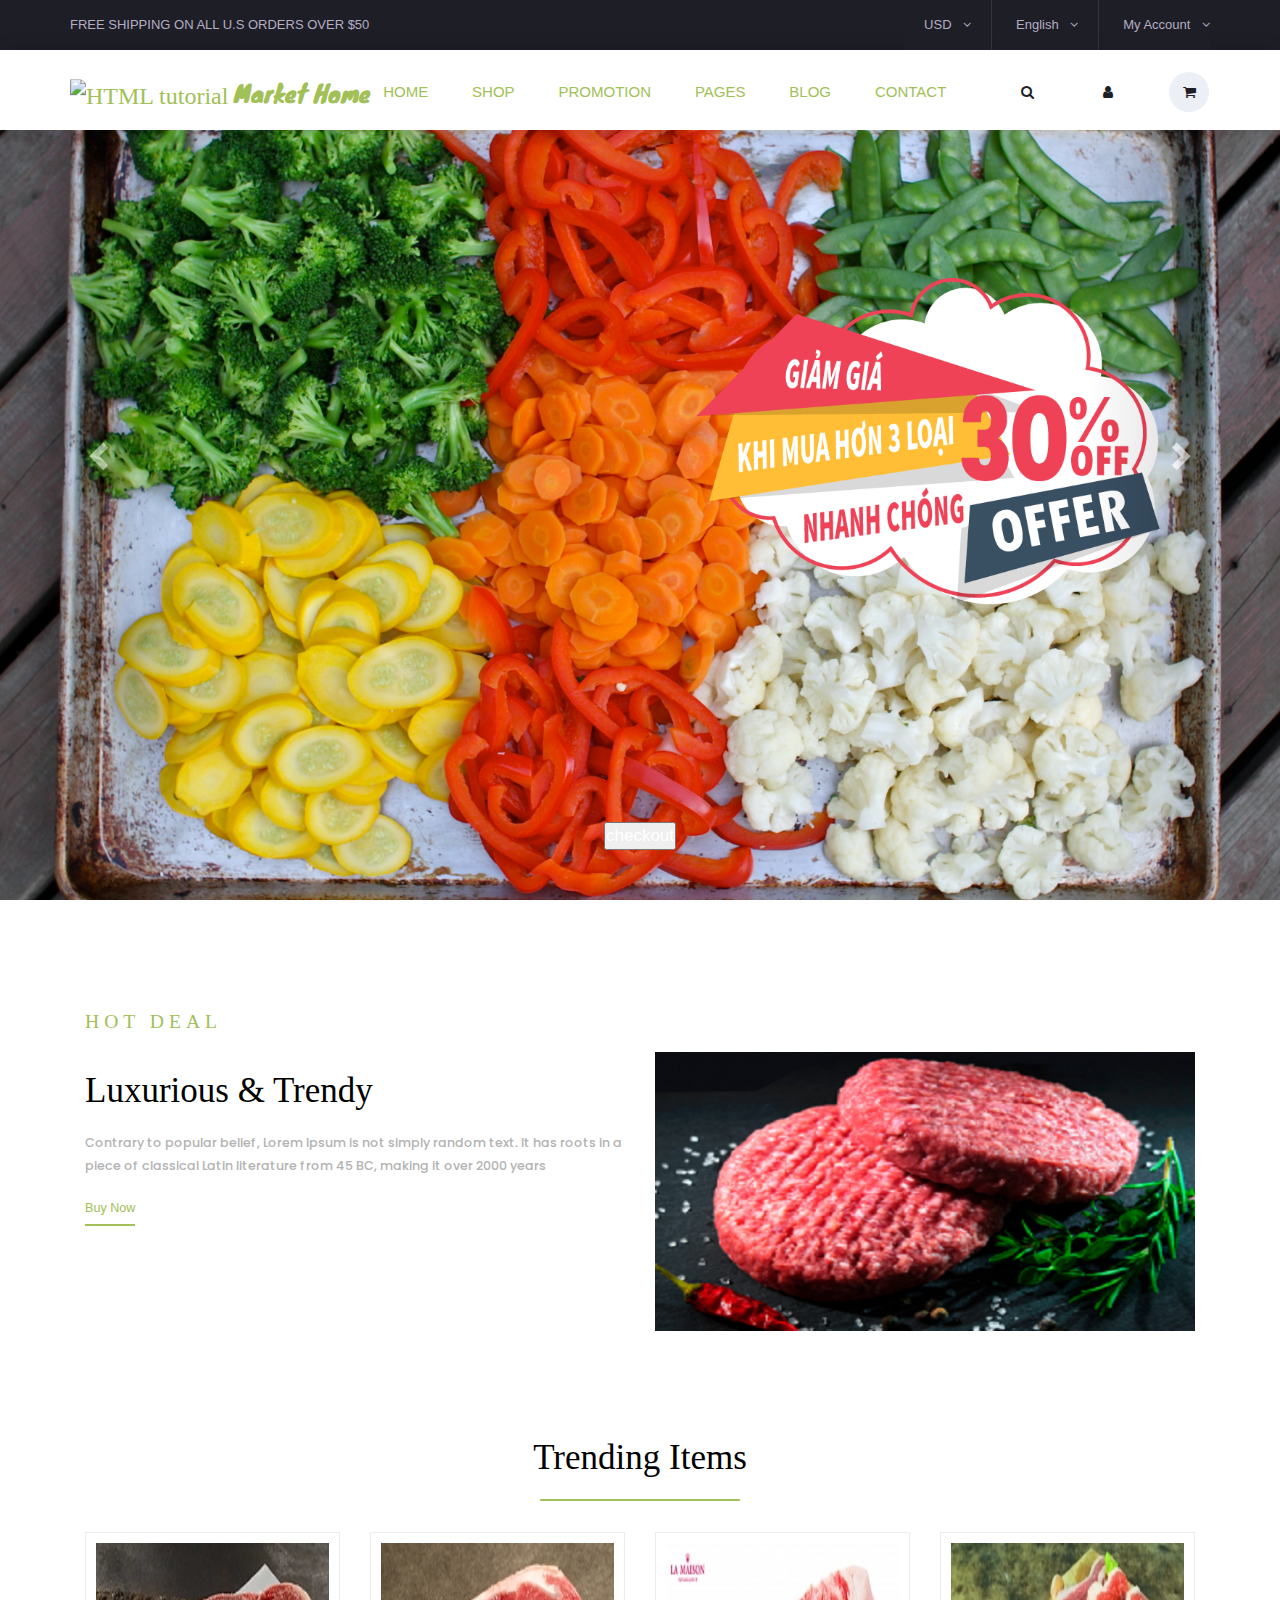
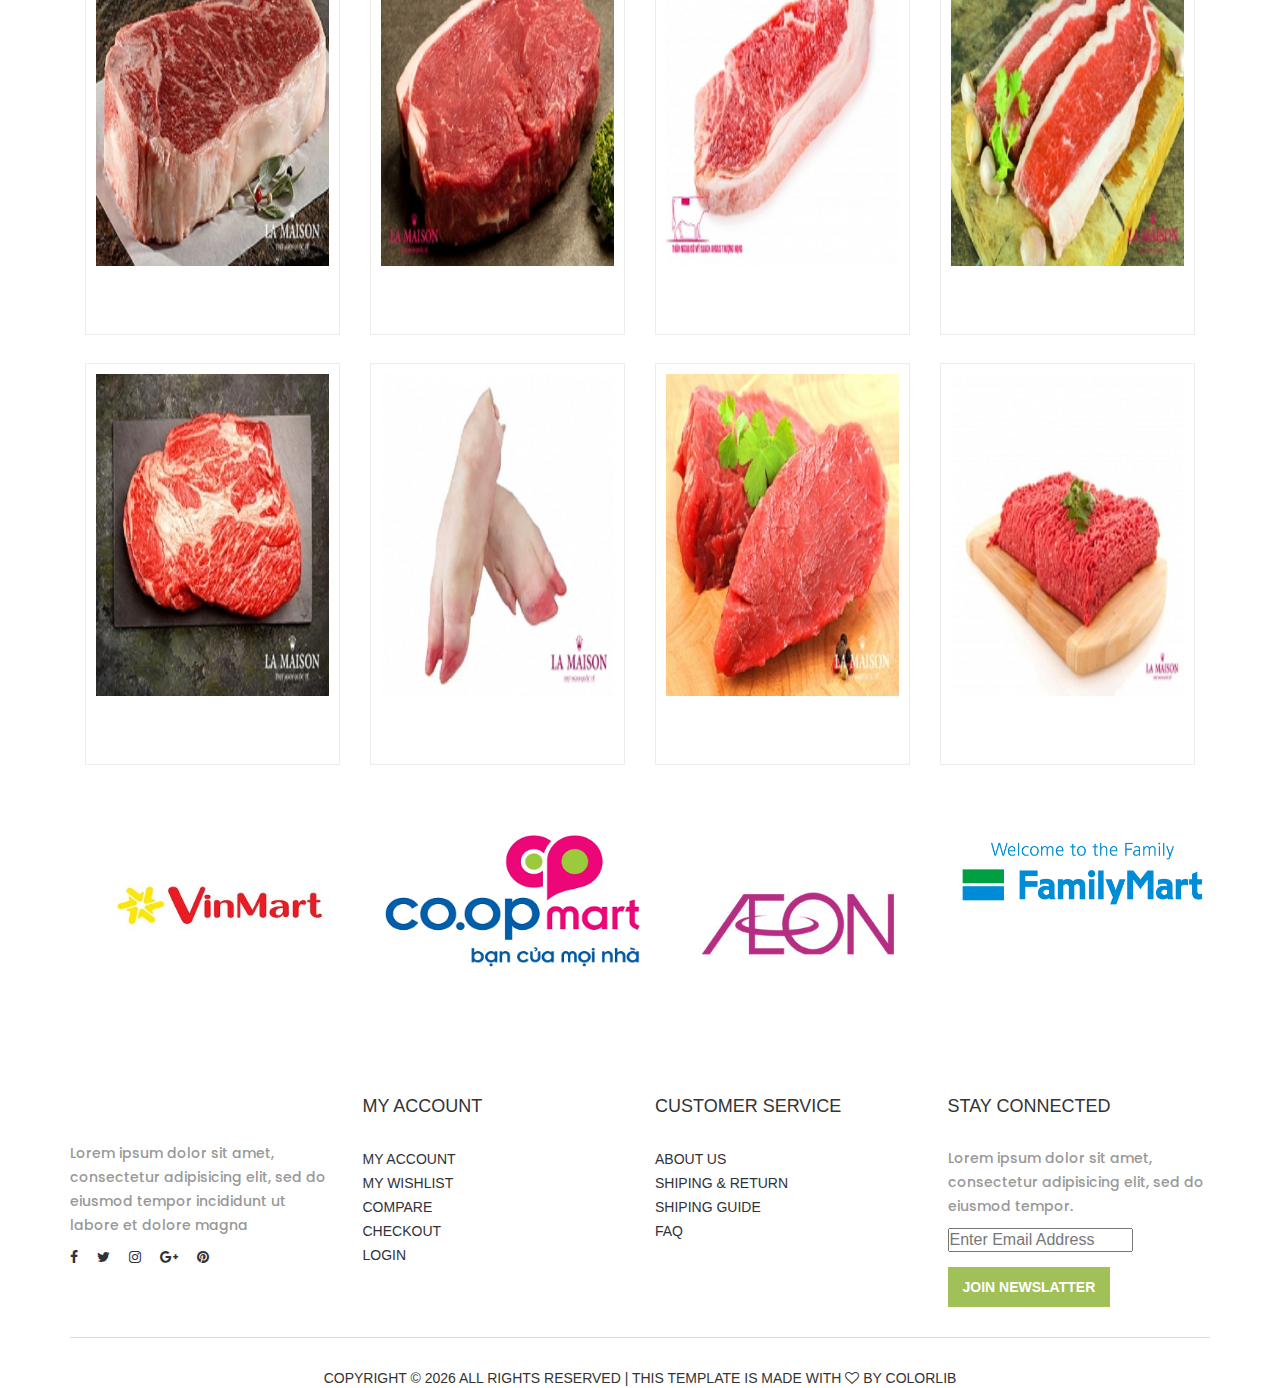
==== index.html @ 7a7c8b3c "fix show image index,hrml" ====
<!DOCTYPE html>
<html lang="en">

<head>
	<title>Colo Shop</title>
	<meta charset="utf-8">
	<meta http-equiv="X-UA-Compatible" content="IE=edge">
	<meta name="description" content="Colo Shop Template">
	<meta name="viewport" content="width=device-width, initial-scale=1">

	<!--THIS PART FOR HEADER-->

	<link href="plugins/font-awesome-4.7.0/css/font-awesome.min.css" rel="stylesheet" type="text/css">
	<link rel="stylesheet" type="text/css" href="plugins/OwlCarousel2-2.2.1/animate.css">
	<link rel="stylesheet" type="text/css" href="styles/main_styles.css">
	<link rel="stylesheet" type="text/css" href="styles/responsive.css">
	<link rel="stylesheet" type="text/css" href="styles/navbar.css">
	<link href="https://fonts.googleapis.com/css?family=Baloo+Chettan|Knewave" rel="stylesheet">

	<!-- <link href="css/bootstrap.css" rel="stylesheet" type="text/css" media="all" />-->
	<!-- Custom Theme files -->
	<!--theme-style-->
	<link href="css/style.css" rel="stylesheet" type="text/css" media="all" />
	<link href="css/new.css" rel="stylesheet" type="text/css" media="all" />
	<link rel="stylesheet" href="https://maxcdn.bootstrapcdn.com/bootstrap/3.3.7/css/bootstrap.min.css">
	<script src="https://ajax.googleapis.com/ajax/libs/jquery/3.3.1/jquery.min.js"></script>
	<script src="https://maxcdn.bootstrapcdn.com/bootstrap/3.3.7/js/bootstrap.min.js"></script>

</head>

<body>
	<div class="super_container">
		<!-- Header -->
		<header class="header trans_300">
			<!-- Top Navigation -->
			<div class="top_nav">
				<div class="container">
					<div class="row">
						<div class="col-md-6">
							<div class="top_nav_left">free shipping on all u.s orders over $50</div>
						</div>
						<div class="col-md-6 text-right">
							<div>
								<ul>
									<!-- Currency / Language / My Account -->
									<li class="currency">
										<a href="#">
											usd
											<i class="fa fa-angle-down"></i>
										</a>
										<ul class="currency_selection">
											<li>
												<a href="#">cad</a>
											</li>
											<li>
												<a href="#">aud</a>
											</li>
											<li>
												<a href="#">eur</a>
											</li>
											<li>
												<a href="#">gbp</a>
											</li>
										</ul>
									</li>
									<li class="language">
										<a href="#">
											English
											<i class="fa fa-angle-down"></i>
										</a>
										<ul class="language_selection">
											<li>
												<a href="#">French</a>
											</li>
											<li>
												<a href="#">Italian</a>
											</li>
											<li>
												<a href="#">German</a>
											</li>
											<li>
												<a href="#">Spanish</a>
											</li>
										</ul>
									</li>
									<li class="account">
										<a href="#">
											My Account
											<i class="fa fa-angle-down"></i>
										</a>
										<ul class="account_selection">
											<li>
												<a href="#">
													<i class="fa fa-sign-in" aria-hidden="true"></i>Sign In</a>
											</li>
											<li>
												<a href="#">
													<i class="fa fa-user-plus" aria-hidden="true"></i>Register</a>
											</li>
										</ul>
									</li>
								</ul>
							</div>
						</div>
					</div>
				</div>
			</div>

			<!-- Main Navigation -->

			<div class="main_nav_container">
				<div class="container">
					<div class="row">
						<div class="col-lg-12">
							<div class="logo_container">
								<a href="#">
									<img id="imglogo_container" src="images/market_stand.png" alt="HTML tutorial">
									<span style="font-family:Knewave, cursive;">Market Home</span>
								</a>
							</div>
							<nav class="navbar ">
								<ul>
									<li class="navbar_menu headerwrapper">
										<a href="#">home</a>
									</li>
									<li class="navbar_menu headerwrapper">
										<a href="#">shop</a>
									</li>
									<li class="navbar_menu headerwrapper">
										<a href="#">promotion</a>
									</li>
									<li class="navbar_menu headerwrapper">
										<a href="#">pages</a>
									</li>
									<li class="navbar_menu headerwrapper">
										<a href="#">blog</a>
									</li>
									<li class="navbar_menu headerwrapper">
										<a href="contact.html">contact</a>
									</li>
									<li class="navbar_user">
										<a href="#">
											<i class="fa fa-search" aria-hidden="true"></i>
										</a>
									</li>
									<li class="navbar_user">
										<a href="#">
											<i class="fa fa-user" aria-hidden="true"></i>
										</a>
									</li>
									<li class="checkout navbar_user">
										<a href="checkout.html">
											<i class="fa fa-shopping-cart" aria-hidden="true"></i>
										</a>
									</li>
								</ul>
								<div class="hamburger_container">
									<i class="fa fa-bars" aria-hidden="true"></i>
								</div>
							</nav>
						</div>
					</div>
				</div>
			</div>

		</header>
		<div class="fs_menu_overlay"></div>
		<div class="hamburger_menu">
			<div class="hamburger_close">
				<i class="fa fa-times" aria-hidden="true"></i>
			</div>
			<div class="hamburger_menu_content text-right">
				<ul class="menu_top_nav">
					<li class="menu_item has-children">
						<a href="#">
							usd
							<i class="fa fa-angle-down"></i>
						</a>
						<ul class="menu_selection">
							<li>
								<a href="#">cad</a>
							</li>
							<li>
								<a href="#">aud</a>
							</li>
							<li>
								<a href="#">eur</a>
							</li>
							<li>
								<a href="#">gbp</a>
							</li>
						</ul>
					</li>
					<li class="menu_item has-children">
						<a href="#">
							English
							<i class="fa fa-angle-down"></i>
						</a>
						<ul class="menu_selection">
							<li>
								<a href="#">French</a>
							</li>
							<li>
								<a href="#">Italian</a>
							</li>
							<li>
								<a href="#">German</a>
							</li>
							<li>
								<a href="#">Spanish</a>
							</li>
						</ul>
					</li>
					<li class="menu_item has-children">
						<a href="#">
							My Account
							<i class="fa fa-angle-down"></i>
						</a>
						<ul class="menu_selection">
							<li>
								<a href="#">
									<i class="fa fa-sign-in" aria-hidden="true"></i>Sign In</a>
							</li>
							<li>
								<a href="#">
									<i class="fa fa-user-plus" aria-hidden="true"></i>Register</a>
							</li>
						</ul>
					</li>
					<li class="menu_item">
						<a href="#">home</a>
					</li>
					<li class="menu_item">
						<a href="#">shop</a>
					</li>
					<li class="menu_item">
						<a href="#">promotion</a>
					</li>
					<li class="menu_item">
						<a href="#">pages</a>
					</li>
					<li class="menu_item">
						<a href="#">blog</a>
					</li>
					<li class="menu_item">
						<a href="#">contact</a>
					</li>
				</ul>
			</div>
		</div>
	</div>

	<!-- slide -->
	<div id="carouselFade" class="carousel slide carousel-fade" data-ride="carousel" style="padding-top:10rem">

		<!-- Wrapper for slides -->
		<div class="carousel-inner" role="listbox">
			<div class="item active">
				<div class="carousel-caption">
					<button>checkout</button>
				</div>
			</div>
			<div class="item">
				<div class="carousel-caption">

				</div>
			</div>
			<div class="item">
				<div class="carousel-caption">

				</div>
			</div>
		</div>

		<!-- Controls -->
		<a class="left carousel-control" href="#carouselFade" role="button" data-slide="prev">
			<span class="glyphicon glyphicon-chevron-left" aria-hidden="true"></span>
			<span class="sr-only">Previous</span>
		</a>
		<a class="right carousel-control" href="#carouselFade" role="button" data-slide="next">
			<span class="glyphicon glyphicon-chevron-right" aria-hidden="true"></span>
			<span class="sr-only">Next</span>
		</a>
	</div>


	<!--content-->
	<div class="content">
		<div class="container">
			<div class="content-top">
				<div class="col-md-6 col-md">
					<div class="col-1">
						<a href="single.html" class="b-link-stroke b-animate-go  thickbox">
							<img src="pictures/480_crop_ba-chi-bo-dan-mach.png" class="img-responsive" alt="" />
							<div class="b-wrapper1 long-img">
								<p class="b-animate b-from-right    b-delay03 ">Lorem ipsum</p>
								<label class="b-animate b-from-right    b-delay03 "></label>
								<h3 class="b-animate b-from-left    b-delay03 ">Trendy</h3>
							</div>
						</a>

						<!---<a href="single.html"><img src="images/pi.jpg" class="img-responsive" alt=""></a>-->
					</div>
					<div class="col-2">
						<span>Hot Deal</span>
						<h2>
							<a href="single.html">Luxurious &amp; Trendy</a>
						</h2>
						<p>Contrary to popular belief, Lorem Ipsum is not simply random text. It has roots in a piece of classical Latin literature
							from 45 BC, making it over 2000 years</p>
						<a href="single.html" class="buy-now">Buy Now</a>
					</div>
				</div>
				<div class="col-md-6 col-md1">
					<div class="col-3">
						<a href="single.html" class="b-link-stroke b-animate-go  thickbox">
							<img src="pictures/480_crop_Riblets-meaty-TBN-320.png" class="img-responsive" alt="">
							<div class="b-wrapper1 long-image">
								<p class="b-animate b-from-right    b-delay03 ">Thịt</p>
								<label class="b-animate b-from-right    b-delay03 "></label>
								<h3 class="b-animate b-from-left    b-delay03 ">Trendy</h3>
							</div>
						</a>

					</div>

					<div class="col-3">
						<a href="single.html" class="b-link-stroke b-animate-go  thickbox">
							<img src="pictures/480_crop_Than_Suon_Cam_Thach_kieu_Nhat_copy.png" class="img-responsive" alt="">
							<div class="b-wrapper1 long-image">
								<p class="b-animate b-from-right    b-delay03 ">Rau</p>
								<label class="b-animate b-from-right    b-delay03 "></label>
								<h3 class="b-animate b-from-left    b-delay03 ">Trendy</h3>
							</div>
						</a>

					</div>

					<div class="col-3">
						<a href="single.html" class="b-link-stroke b-animate-go  thickbox">
							<img src="pictures/Thitngonquocte/XucXichXiuMaiBurger/278_crop__burger-bo-hao-hang.png" class="img-responsive" alt="">
							<div class="b-wrapper1 long-image">
								<p class="b-animate b-from-right    b-delay03 ">Trái cây</p>
								<label class="b-animate b-from-right    b-delay03 "></label>
								<h3 class="b-animate b-from-left    b-delay03 ">Trendy</h3>
							</div>
						</a>

					</div>
				</div>
				<div class="clearfix"></div>
			</div>
			<!--products-->
			<!-- onclick="javascript:this.parentNode.submit();" -->
			<div class="content-mid">
				<h3>Trending Items</h3>
				<label class="line"></label>
				<div class="mid-popular ">
					<div class="col-md-3 item-grid simpleCart_shelfItem eight-products">
						<div class=" mid-pop">
							<div class="pro-img">
								<img src="pictures/Thitngonquocte/ThitBoNhapKhau/pc.jpg" class="img-responsive" alt="">
								<div class="zoom-icon ">
									<a href="pictures/Thitngonquocte/ThitBoNhapKhau/pc3.jpg" rel="title" class="show-image b-link-stripe b-animate-go  thickbox">
										<i class="glyphicon glyphicon-search icon "></i>
									</a>
									<a href="single.html" class="data-pass-2">
										<i class="glyphicon glyphicon-menu-right icon"></i>
									</a>
								</div>
							</div>
							<div class="mid-1">
								<div class="women">
									<div class="women-top">
										<h6 class="product-name" >
											
										</h6>
									</div>
									<div class="img item_add">
										<a href="#">
											<img src="images/ca.png" alt="">
										</a>
									</div>
									<div class="clearfix"></div>
								</div>
								<div class="mid-2">
									<p>
										<em class="item_price"></em>
									</p>
									<div class="block">
										<div class="starbox small ghosting"> </div>
									</div>

									<div class="clearfix"></div>
								</div>
							</div>
						</div>
					</div>
					<div class="col-md-3 item-grid simpleCart_shelfItem eight-products">
						<div class=" mid-pop">
							<div class="pro-img">
								<img src="pictures/Thitngonquocte/ThitBoNhapKhau/pc1.jpg" class="img-responsive" alt="">
								<div class="zoom-icon ">
									<a href="pictures/Thitngonquocte/ThitBoNhapKhau/pc3.jpg" rel="title" class="show-image picture b-link-stripe b-animate-go  thickbox">
										<i class="glyphicon glyphicon-search icon "></i>
									</a>
									<a href="single.html" class="data-pass-2">
										<i class="glyphicon glyphicon-menu-right icon"></i>
									</a>
								</div>
							</div>
							<div class="mid-1">
								<div class="women">
									<div class="women-top">
										<h6 class="product-name"></h6>
									</div>
									<div class="img item_add">
										<a href="#"><img src="images/ca.png" alt=""></a>
									</div>
									<div class="clearfix"></div>
								</div>
								<div class="mid-2">
									<p><em class="item_price"></em></p>
									<div class="block">
										<div class="starbox small ghosting"> </div>
									</div>
									<div class="clearfix"></div>
								</div>

							</div>
						</div>
					</div>
					<div class="col-md-3 item-grid simpleCart_shelfItem eight-products">
						<div class=" mid-pop">
							<div class="pro-img">
								<img src="pictures/Thitngonquocte/ThitBoNhapKhau/pc2.jpg" class="img-responsive" alt="">
								<div class="zoom-icon ">
									<a href="pictures/Thitngonquocte/ThitBoNhapKhau/pc3.jpg" rel="title" class="show-image picture b-link-stripe b-animate-go  thickbox">
										<i class="glyphicon glyphicon-search icon "></i>
									</a>
									<a href="single.html" class="data-pass-2">
										<i class="glyphicon glyphicon-menu-right icon"></i>
									</a>
								</div>
							</div>
							<div class="mid-1">
								<div class="women">
									<div class="women-top">
										<h6 class="product-name">
											
										</h6>
									</div>
									<div class="img item_add">
										<a href="#">
											<img src="images/ca.png" alt="">
										</a>
									</div>
									<div class="clearfix"></div>
								</div>
								<div class="mid-2">
									<p>
										<em class="item_price"></em>
									</p>
									<div class="block">
										<div class="starbox small ghosting"> </div>
									</div>

									<div class="clearfix"></div>
								</div>

							</div>
						</div>
					</div>
					<div class="col-md-3 item-grid simpleCart_shelfItem eight-products">
						<div class=" mid-pop">
							<div class="pro-img">
								<img src="pictures/Thitngonquocte/ThitBoNhapKhau/pc3.jpg" class="img-responsive" alt="">
								<div class="zoom-icon ">
									<a href="pictures/Thitngonquocte/ThitBoNhapKhau/pc3.jpg" rel="title" class="show-image picture b-link-stripe b-animate-go  thickbox">
										<i class="glyphicon glyphicon-search icon "></i>
									</a>
									<a href="single.html" class="data-pass-2">
										<i class="glyphicon glyphicon-menu-right icon"></i>
									</a>
								</div>
							</div>
							<div class="mid-1">
								<div class="women">
									<div class="women-top">
										<h6 class="product-name">
											
										</h6>
									</div>
									<div class="img item_add">
										<a href="#">
											<img src="images/ca.png" alt="">
										</a>
									</div>
									<div class="clearfix"></div>
								</div>
								<div class="mid-2">
									<p>
										<em class="item_price"></em>
									</p>
									<div class="block">
										<div class="starbox small ghosting"> </div>
									</div>

									<div class="clearfix"></div>
								</div>

							</div>
						</div>
					</div>
					<div class="clearfix"></div>
				</div>
				<div class="mid-popular">
					<div class="col-md-3 item-grid simpleCart_shelfItem eight-products">
						<div class=" mid-pop">
							<div class="pro-img">
								<img src="pictures/Thitngonquocte/ThitBoNhapKhau/pc4.jpg" class="img-responsive" alt="">
								<div class="zoom-icon ">
									<a href="pictures/Thitngonquocte/ThitBoNhapKhau/pc3.jpg" rel="title" class="show-image picture b-link-stripe b-animate-go  thickbox">
										<i class="glyphicon glyphicon-search icon "></i>
									</a>
									<a href="single.html" class="data-pass-2">
										<i class="glyphicon glyphicon-menu-right icon"></i>
									</a>
								</div>
							</div>
							<div class="mid-1">
								<div class="women">
									<div class="women-top">
										<h6 class="product-name">
											
										</h6>
									</div>
									<div class="img item_add">
										<a href="#">
											<img src="images/ca.png" alt="">
										</a>
									</div>
									<div class="clearfix"></div>
								</div>
								<div class="mid-2">
									<p>
										<em class="item_price"></em>
									</p>
									<div class="block">
										<div class="starbox small ghosting"> </div>
									</div>

									<div class="clearfix"></div>
								</div>

							</div>
						</div>
					</div>
					<div class="col-md-3 item-grid simpleCart_shelfItem eight-products">
						<div class=" mid-pop">
							<div class="pro-img">
								<img src="pictures/Thitngonquocte/ThitHeoNhapKhau/pc5.jpg" class="img-responsive" alt="">
								<div class="zoom-icon ">
									<a  href="impictures/Thitngonquocte/ThitBoNhapKhauages/pc5.jpg" rel="title" class="show-image picture b-link-stripe b-animate-go  thickbox">
										<i class="glyphicon glyphicon-search icon "></i>
									</a>
									<a href="single.html" class="data-pass-2">
										<i class="glyphicon glyphicon-menu-right icon"></i>
									</a>
								</div>
							</div>
							<div class="mid-1">
								<div class="women">
									<div class="women-top">
										<h6 class="product-name">
											
										</h6>
									</div>
									<div class="img item_add">
										<a href="#">
											<img src="images/ca.png" alt="">
										</a>
									</div>
									<div class="clearfix"></div>
								</div>
								<div class="mid-2">
									<p>
										<em class="item_price"></em>
									</p>
									<div class="block">
										<div class="starbox small ghosting"> </div>
									</div>

									<div class="clearfix"></div>
								</div>

							</div>
						</div>
					</div>
					<div class="col-md-3 item-grid simpleCart_shelfItem eight-products">
						<div class=" mid-pop">
							<div class="pro-img">
								<img src="pictures/Thitngonquocte/ThitBoNhapKhau/pc6.jpg" class="img-responsive" alt="">
								<div class="zoom-icon ">
									<a href="pictures/Thitngonquocte/ThitBoNhapKhau/pc6.jpg" rel="title" class="picture show-image b-link-stripe b-animate-go  thickbox">
										<i class="glyphicon glyphicon-search icon "></i>
									</a>
									<a href="single.html" class="data-pass-2">
										<i class="glyphicon glyphicon-menu-right icon"></i>
									</a>
								</div>
							</div>
							<div class="mid-1">
								<div class="women">
									<div class="women-top">
										<h6 class="product-name">
										
										</h6>
									</div>
									<div class="img item_add">
										<a href="#">
											<img src="images/ca.png" alt="">
										</a>
									</div>
									<div class="clearfix"></div>
								</div>
								<div class="mid-2">
									<p>
										<em class="item_price"></em>
									</p>
									<div class="block">
										<div class="starbox small ghosting"> </div>
									</div>

									<div class="clearfix"></div>
								</div>

							</div>
						</div>
					</div>
					<div class="col-md-3 item-grid simpleCart_shelfItem eight-products">
						<div class=" mid-pop">
							<div class="pro-img">
								<img src="pictures/Thitngonquocte/ThitBoNhapKhau/pc7.jpg" class="img-responsive" alt="">
								<div class="zoom-icon ">
									<a href="pictures/Thitngonquocte/ThitBoNhapKhau/pc7.jpg" rel="title" class="picture show-image b-link-stripe b-animate-go  thickbox">
										<i class="glyphicon glyphicon-search icon "></i>
									</a>
									<a href="single.html" class="data-pass-2">
										<i class="glyphicon glyphicon-menu-right icon"></i>
									</a>
								</div>
							</div>
							<div class="mid-1">
								<div class="women">
									<div class="women-top">
										<h6 class="product-name">
											
										</h6>
									</div>
									<div class="img item_add">
										<a href="#">
											<img src="images/ca.png" alt="">
										</a>
									</div>
									<div class="clearfix"></div>
								</div>
								<div class="mid-2">
									<p>
										<em class="item_price"></em>
									</p>
									<div class="block">
										<div class="starbox small ghosting"> </div>
									</div>

									<div class="clearfix"></div>
								</div>

							</div>
						</div>
					</div>
					<div class="clearfix"></div>
				</div>
			</div>
			<!--//products-->
			<!--brand-->
			<div class="container">
				<div class="brand">
					<div class="col-md-3 brand-grid">
						<img src="pictures/brands/ic.jpg" class="img-responsive" alt="">
					</div>
					<div class="col-md-3 brand-grid">
						<img src="pictures/brands/ic1.png" class="img-responsive" alt="">
					</div>
					<div class="col-md-3 brand-grid">
						<img src="pictures/brands/ic2.jpg" class="img-responsive" alt="">
					</div>
					<div class="col-md-3 brand-grid">
						<img src="pictures/brands/ic3.jpg" class="img-responsive" alt="">
					</div>
					<div class="clearfix"></div>
				</div>
			</div>
			<!--//brand-->
		</div>

	</div>
	<!--//content-->

	<!-- FOOTER -->
	<footer id="footer" class="section section-grey">
		<!-- container -->
		<div class="container">
			<!-- row -->
			<div class="row">
				<!-- footer widget -->
				<div class="col-md-3 col-sm-6 col-xs-6">
					<div class="footer">
						<!-- footer logo -->
						<div class="footer-logo">
							<a class="logo" href="#">
								<img src="./img/logo.png" alt="">
							</a>
						</div>
						<!-- /footer logo -->

						<p>Lorem ipsum dolor sit amet, consectetur adipisicing elit, sed do eiusmod tempor incididunt ut labore et dolore magna</p>

						<!-- footer social -->
						<ul class="footer-social">
							<li>
								<a href="#">
									<i class="fa fa-facebook"></i>
								</a>
							</li>
							<li>
								<a href="#">
									<i class="fa fa-twitter"></i>
								</a>
							</li>
							<li>
								<a href="#">
									<i class="fa fa-instagram"></i>
								</a>
							</li>
							<li>
								<a href="#">
									<i class="fa fa-google-plus"></i>
								</a>
							</li>
							<li>
								<a href="#">
									<i class="fa fa-pinterest"></i>
								</a>
							</li>
						</ul>
						<!-- /footer social -->
					</div>
				</div>
				<!-- /footer widget -->

				<!-- footer widget -->
				<div class="col-md-3 col-sm-6 col-xs-6">
					<div class="footer">
						<h3 class="footer-header">My Account</h3>
						<ul class="list-links">
							<li>
								<a href="#">My Account</a>
							</li>
							<li>
								<a href="#">My Wishlist</a>
							</li>
							<li>
								<a href="#">Compare</a>
							</li>
							<li>
								<a href="#">Checkout</a>
							</li>
							<li>
								<a href="#">Login</a>
							</li>
						</ul>
					</div>
				</div>
				<!-- /footer widget -->

				<div class="clearfix visible-sm visible-xs"></div>

				<!-- footer widget -->
				<div class="col-md-3 col-sm-6 col-xs-6">
					<div class="footer">
						<h3 class="footer-header">Customer Service</h3>
						<ul class="list-links">
							<li>
								<a href="#">About Us</a>
							</li>
							<li>
								<a href="#">Shiping & Return</a>
							</li>
							<li>
								<a href="#">Shiping Guide</a>
							</li>
							<li>
								<a href="#">FAQ</a>
							</li>
						</ul>
					</div>
				</div>
				<!-- /footer widget -->

				<!-- footer subscribe -->
				<div class="col-md-3 col-sm-6 col-xs-6">
					<div class="footer">
						<h3 class="footer-header">Stay Connected</h3>
						<p>Lorem ipsum dolor sit amet, consectetur adipisicing elit, sed do eiusmod tempor.</p>
						<form>
							<div class="form-group">
								<input class="input" placeholder="Enter Email Address">
							</div>
							<button class="primary-btn">Join Newslatter</button>
						</form>
					</div>
				</div>
				<!-- /footer subscribe -->
			</div>
			<!-- /row -->
			<hr>
			<!-- row -->
			<div class="row">
				<div class="col-md-8 col-md-offset-2 text-center">
					<!-- footer copyright -->
					<div class="footer-copyright">
						<!-- Link back to Colorlib can't be removed. Template is licensed under CC BY 3.0. -->
						Copyright &copy;
						<script>document.write(new Date().getFullYear());</script> All rights reserved | This template is made with
						<i class="fa fa-heart-o" aria-hidden="true"></i> by
						<a href="https://colorlib.com" target="_blank">Colorlib</a>
						<!-- Link back to Colorlib can't be removed. Template is licensed under CC BY 3.0. -->
					</div>
					<!-- /footer copyright -->
				</div>
			</div>
			<!-- /row -->
		</div>
		<!-- /container -->
	</footer>
	<!-- /FOOTER -->
	<script src="https://www.gstatic.com/firebasejs/4.12.0/firebase-app.js"></script>
	<script src="https://www.gstatic.com/firebasejs/4.12.0/firebase-firestore.js"></script>
	<script src="https://www.gstatic.com/firebasejs/4.12.0/firebase-auth.js"></script>
	<script src="https://www.gstatic.com/firebasejs/4.12.0/firebase-storage.js"></script>
	<script src="js/jquery-3.2.1.min.js"></script>
	<script src="./src/index-config.js"></script>
	<script src="js/jquery-3.2.1.min.js"></script>

</body>

</html>
---- styles/main_styles.css ----
@charset "utf-8";
/* CSS Document */

/******************************

COLOR PALETTE




[Table of Contents]

1. Fonts
2. Body and some general stuff
3. Home
	3.1 Currency
	3.2 Language
	3.3 Account
	3.4 Main Navigation
	3.5 Hamburger Menu
	3.6 Logo
	3.7 Main Slider
4. Banner
5. New Arrivals
	5.1 New Arrivals Sorting
	5.2 New Arrivals Products Grid
6. Deal of the week
7. Best Sellers
	7.1 Slider Nav
8. Benefit
9. Blogs
10. Newsletter
11. Footer



******************************/

/***********
1. Fonts
***********/

@import url('https://fonts.googleapis.com/css?family=Poppins:400,500,600,700,900');

/*********************************
2. Body and some general stuff
*********************************/

*
{
	margin: 0;
	padding: 0;
}
body
{
	font-family: 'Poppins', sans-serif;
	font-size: 14px;
	line-height: 23px;
	font-weight: 400;
	background: #FFFFFF;
	color: #1e1e27;
}
div
{
	display: block;
	-webkit-box-sizing: border-box;
    -moz-box-sizing: border-box;
    box-sizing: border-box;
}
ul
{
	list-style: none;
	margin-bottom: 0px;
}
p
{
	font-family: 'Poppins', sans-serif;
	font-size: 14px;
	line-height: 1.7;
	font-weight: 500;
	color: #989898;
	-webkit-font-smoothing: antialiased;
	-webkit-text-shadow: rgba(0,0,0,.01) 0 0 1px;
	text-shadow: rgba(0,0,0,.01) 0 0 1px;
}
p a
{
	display: inline;
	position: relative;
	color: inherit;
	border-bottom: solid 2px #fde0db;
	-webkit-transition: all 200ms ease;
	-moz-transition: all 200ms ease;
	-ms-transition: all 200ms ease;
	-o-transition: all 200ms ease;
	transition: all 200ms ease;
}
a, a:hover, a:visited, a:active, a:link
{
	text-decoration: none;
	-webkit-font-smoothing: antialiased;
	-webkit-text-shadow: rgba(0,0,0,.01) 0 0 1px;
	text-shadow: rgba(0,0,0,.01) 0 0 1px;
}
p a:active
{
	position: relative;
	color: #FF6347;
}
p a:hover
{
	color: #FF6347;
	background: #fde0db;
}
p a:hover::after
{
	opacity: 0.2;
}
::selection
{
	background: #fde0db;
	color: #FF6347;
}
p::selection
{
	background: #fde0db;
}
h1{font-size: 72px;}
h2{font-size: 40px;}
h3{font-size: 28px;}
h4{font-size: 24px;}
h5{font-size: 16px;}
h6{font-size: 14px;}
h1, h2, h3, h4, h5, h6
{
	color: #282828;
	-webkit-font-smoothing: antialiased;
	-webkit-text-shadow: rgba(0,0,0,.01) 0 0 1px;
	text-shadow: rgba(0,0,0,.01) 0 0 1px;
}

::-webkit-input-placeholder
{
	font-size: 16px !important;
	font-weight: 500;
	color: #777777 !important;
}
:-moz-placeholder /* older Firefox*/
{
	font-size: 16px !important;
	font-weight: 500;
	color: #777777 !important;
}
::-moz-placeholder /* Firefox 19+ */
{
	font-size: 16px !important;
	font-weight: 500;
	color: #777777 !important;
}
:-ms-input-placeholder
{
	font-size: 16px !important;
	font-weight: 500;
	color: #777777 !important;
}
::input-placeholder
{
	font-size: 16px !important;
	font-weight: 500;
	color: #777777 !important;
}
.form-control
{
	color: #db5246;
}
section
{
	display: block;
	position: relative;
	box-sizing: border-box;
}
.clear
{
	clear: both;
}
.clearfix::before, .clearfix::after
{
	content: "";
	display: table;
}
.clearfix::after
{
	clear: both;
}
.clearfix
{
	zoom: 1;
}
.float_left
{
	float: left;
}
.float_right
{
	float: right;
}
.trans_200
{
	-webkit-transition: all 200ms ease;
	-moz-transition: all 200ms ease;
	-ms-transition: all 200ms ease;
	-o-transition: all 200ms ease;
	transition: all 200ms ease;
}
.trans_300
{
	-webkit-transition: all 300ms ease;
	-moz-transition: all 300ms ease;
	-ms-transition: all 300ms ease;
	-o-transition: all 300ms ease;
	transition: all 300ms ease;
}
.trans_400
{
	-webkit-transition: all 400ms ease;
	-moz-transition: all 400ms ease;
	-ms-transition: all 400ms ease;
	-o-transition: all 400ms ease;
	transition: all 400ms ease;
}
.trans_500
{
	-webkit-transition: all 500ms ease;
	-moz-transition: all 500ms ease;
	-ms-transition: all 500ms ease;
	-o-transition: all 500ms ease;
	transition: all 500ms ease;
}
.fill_height
{
	height: 100%;
}
.super_container
{
	width: 100%;
	overflow: hidden;
}


/*********************************
3. Home
*********************************/

.header
{
	position: fixed;
	top: 0;
	left: 0;
	width: 100%;
	background: #FFFFFF;
	z-index: 10;
	
}
.top_nav
{
	width: 100%;
	height: 50px;
	background: #1e1e27;
}
.top_nav_left
{
	height: 50px;
	line-height: 50px;
	font-size: 13px;
	color: #b5aec4;
	text-transform: uppercase;
}

/*********************************
3.1 Currency
*********************************/

.currency
{
	display: inline-block;
	position: relative;
	min-width: 50px;
	border-right: solid 1px #33333b;
	padding-right: 20px;
	padding-left: 20px;
	text-align: center;
	vertical-align: middle;
	background: #1e1e27;
}
.currency > a
{
	display: block;
	color: #b5aec4;
	font-weight: 400;
	height: 50px;
	line-height: 50px;
	font-size: 13px;
	text-transform: uppercase;
}
.currency > a > i
{
	margin-left: 8px;
}
.currency:hover .currency_selection
{
	visibility: visible;
	opacity: 1;
	top: 100%;
}
.currency_selection
{
	display: block;
	position: absolute;
	right: 0;
	top: 120%;
	margin: 0;
	width: 100%;
	background: #FFFFFF;
	visibility: hidden;
	opacity: 0;
	z-index: 1;
	box-shadow: 0 0 25px rgba(63, 78, 100, 0.15);
	-webkit-transition: opacity 0.3s ease;
	-moz-transition: opacity 0.3s ease;
	-ms-transition: opacity 0.3s ease;
	-o-transition: opacity 0.3s ease;
	transition: all 0.3s ease;
}
.currency_selection li
{
	padding-left: 10px;
	padding-right: 10px;
	line-height: 50px;
}
.currency_selection li a
{
	display: block;
	color: #232530;
	border-bottom: solid 1px #dddddd;
	font-size: 13px;
	text-transform: uppercase;
	-webkit-transition: opacity 0.3s ease;
	-moz-transition: opacity 0.3s ease;
	-ms-transition: opacity 0.3s ease;
	-o-transition: opacity 0.3s ease;
	transition: all 0.3s ease;
}
.currency_selection li a:hover
{
	color: #b5aec4;
}
.currency_selection li:last-child a
{
	border-bottom: none;
}

/*********************************
3.2 Language
*********************************/

.language
{
	display: inline-block;
	position: relative;
	min-width: 50px;
	border-right: solid 1px #33333b;
	padding-right: 20px;
	padding-left: 20px;
	text-align: center;
	vertical-align: middle;
	background: #1e1e27;
}
.language > a
{
	display: block;
	color: #b5aec4;
	font-weight: 400;
	height: 50px;
	line-height: 50px;
	font-size: 13px;
}
.language > a > i
{
	margin-left: 8px;
}
.language:hover .language_selection
{
	visibility: visible;
	opacity: 1;
	top: 100%;
}
.language_selection
{
	display: block;
	position: absolute;
	right: 0;
	top: 120%;
	margin: 0;
	width: 100%;
	background: #FFFFFF;
	visibility: hidden;
	opacity: 0;
	z-index: 1;
	box-shadow: 0 0 25px rgba(63, 78, 100, 0.15);
	-webkit-transition: opacity 0.3s ease;
	-moz-transition: opacity 0.3s ease;
	-ms-transition: opacity 0.3s ease;
	-o-transition: opacity 0.3s ease;
	transition: all 0.3s ease;
}
.language_selection li
{
	padding-left: 10px;
	padding-right: 10px;
	line-height: 50px;
}
.language_selection li a
{
	display: block;
	color: #232530;
	border-bottom: solid 1px #dddddd;
	font-size: 13px;
	-webkit-transition: opacity 0.3s ease;
	-moz-transition: opacity 0.3s ease;
	-ms-transition: opacity 0.3s ease;
	-o-transition: opacity 0.3s ease;
	transition: all 0.3s ease;
}
.language_selection li a:hover
{
	color: #b5aec4;
}
.language_selection li:last-child a
{
	border-bottom: none;
}

/*********************************
3.3 Account
*********************************/

.account
{
	display: inline-block;
	position: relative;
	min-width: 50px;
	padding-left: 20px;
	text-align: center;
	vertical-align: middle;
	background: #1e1e27;
}
.account > a
{
	display: block;
	color: #b5aec4;
	font-weight: 400;
	height: 50px;
	line-height: 50px;
	font-size: 13px;
}
.account > a > i
{
	margin-left: 8px;
}
.account:hover .account_selection
{
	visibility: visible;
	opacity: 1;
	top: 100%;
}
.account_selection
{
	display: block;
	position: absolute;
	right: 0;
	top: 120%;
	margin: 0;
	width: 100%;
	background: #FFFFFF;
	visibility: hidden;
	opacity: 0;
	z-index: 1;
	box-shadow: 0 0 25px rgba(63, 78, 100, 0.15);
	-webkit-transition: opacity 0.3s ease;
	-moz-transition: opacity 0.3s ease;
	-ms-transition: opacity 0.3s ease;
	-o-transition: opacity 0.3s ease;
	transition: all 0.3s ease;
}
.account_selection li
{
	padding-left: 10px;
	padding-right: 10px;
	line-height: 50px;
}
.account_selection li a
{
	display: block;
	color: #232530;
	border-bottom: solid 1px #dddddd;
	font-size: 14px;
	-webkit-transition: all 0.3s ease;
	-moz-transition: all 0.3s ease;
	-ms-transition: all 0.3s ease;
	-o-transition: all 0.3s ease;
	transition: all 0.3s ease;
}
.account_selection li a:hover
{
	color: #b5aec4;
}
.account_selection li:last-child a
{
	border-bottom: none;
}
.account_selection li a i
{
	margin-right: 10px;
}

/*********************************
3.4 Main Navigation
*********************************/

.main_nav_container
{
	width: 100%;
	background: #FFFFFF;
	box-shadow: 0 0 16px rgba(0, 0, 0, 0.15);
	
}
.navbar
{
	
	width: auto;
	height: 50px;
	float: right;

}
.navbar_menu 
{
	display: inline-block;
}
.navbar_menu a
{
	padding-top:40px;
	display: block;
	color: #1e1e27;
	font-size: 15px;
	font-weight: 500;
	text-transform: uppercase;
	padding: 20px;
	-webkit-transition: color 0.3s ease;
	-moz-transition: color 0.3s ease;
	-ms-transition: color 0.3s ease;
	-o-transition: color 0.3s ease;
	transition: color 0.3s ease;
}

.navbar_user
{
	margin-left: 37px;
}
.navbar_user 
{
	display: inline-block;
	text-align: center;
}
.navbar_user a
{
	display: -webkit-box;
	display: -moz-box;
	display: -ms-flexbox;
	display: -webkit-flex;
	display: flex;
	flex-direction: column;
	justify-content: center;
	align-items: center;
	position: relative;
	width: 40px;
	height: 40px;
	color: #1e1e27;
	-webkit-transition: color 0.3s ease;
	-moz-transition: color 0.3s ease;
	-ms-transition: color 0.3s ease;
	-o-transition: color 0.3s ease;
	transition: color 0.3s ease;
}
.navbar_user a:hover
{
	color: #b5aec4;
}
.checkout a
{
	background: #eceff6;
	border-radius: 50%;
}
.checkout_items
{
	display: -webkit-box;
	display: -moz-box;
	display: -ms-flexbox;
	display: -webkit-flex;
	display: flex;
	flex-direction: column;
	justify-content: center;
	align-items: center;
	position: absolute;
	top: -9px;
	left: 22px;
	width: 20px;
	height: 20px;
	border-radius: 50%;
	background: #fe4c50;
	font-size: 12px;
	color: #FFFFFF;
}

/*********************************
3.5 Hamburger Menu
*********************************/

.hamburger_container
{
	display: none;
	margin-left: 40px;
}
.hamburger_container i
{
	font-size: 24px;
	color: #1e1e27;
	-webkit-transition: all 300ms ease;
	-moz-transition: all 300ms ease;
	-ms-transition: all 300ms ease;
	-o-transition: all 300ms ease;
	transition: all 300ms ease;
}
.hamburger_container:hover i
{
	color: #b5aec4;
}
.hamburger_menu
{
	position: fixed;
	top: 0;
	right: -400px;
	width: 400px;
	height: 100vh;
	background: rgba(255,255,255,0.95);
	z-index: 10;
	-webkit-transition: all 300ms ease;
	-moz-transition: all 300ms ease;
	-ms-transition: all 300ms ease;
	-o-transition: all 300ms ease;
	transition: all 300ms ease;
}
.hamburger_menu.active
{
	right: 0;
}
.fs_menu_overlay
{
	position: fixed;
	top: 0;
	left: 0;
	width: 100vw;
	height: 100vh;
	z-index: 9;
	background: rgba(255,255,255,0);
	pointer-events: none;
	-webkit-transition: all 200ms ease;
	-moz-transition: all 200ms ease;
	-ms-transition: all 200ms ease;
	-o-transition: all 200ms ease;
	transition: all 200ms ease;
}
.hamburger_close
{
	position: absolute;
	top: 26px;
	right: 10px;
	padding: 10px;
	z-index: 1;
}
.hamburger_close i
{
	font-size: 24px;
	color: #1e1e27;
	-webkit-transition: all 300ms ease;
	-moz-transition: all 300ms ease;
	-ms-transition: all 300ms ease;
	-o-transition: all 300ms ease;
	transition: all 300ms ease;
}
.hamburger_close:hover i
{
	color: #b5aec4;
}
.hamburger_menu_content
{
	padding-top: 100px;
	width: 100%;
	height: 100%;
	padding-right: 20px;
}
.menu_item
{
	display: block;
	position: relative;
	border-bottom: solid 1px #b5aec4;
	vertical-align: middle;
}
.menu_item > a
{
	display: block;
	color: #1e1e27;
	font-weight: 500;
	height: 50px;
	line-height: 50px;
	font-size: 14px;
	text-transform: uppercase;
}
.menu_item > a:hover
{
	color: #b5aec4;
}
.menu_item > a > i
{
	margin-left: 8px;
}
.menu_item.active .menu_selection
{
	display: block;
	visibility: visible;
	opacity: 1;
}
.menu_selection
{
	margin: 0;
	width: 100%;
	max-height: 0;
	overflow: hidden;
	z-index: 1;
	-webkit-transition: all 0.3s ease;
	-moz-transition: all 0.3s ease;
	-ms-transition: all 0.3s ease;
	-o-transition: all 0.3s ease;
	transition: all 0.3s ease;
}
.menu_selection li
{
	padding-left: 10px;
	padding-right: 10px;
	line-height: 50px;
}
.menu_selection li a
{
	display: block;
	color: #232530;
	border-bottom: solid 1px #dddddd;
	font-size: 13px;
	text-transform: uppercase;
	-webkit-transition: opacity 0.3s ease;
	-moz-transition: opacity 0.3s ease;
	-ms-transition: opacity 0.3s ease;
	-o-transition: opacity 0.3s ease;
	transition: all 0.3s ease;
}
.menu_selection li a:hover
{
	color: #b5aec4;
}
.menu_selection li:last-child a
{
	border-bottom: none;
}

/*********************************
3.6 Logo
*********************************/

.logo_container
{
	position: absolute;
	top: 50%;
	-webkit-transform: translateY(-50%);
	-moz-transform: translateY(-50%);
	-ms-transform: translateY(-50%);
	-o-transform: translateY(-50%);
	transform: translateY(-50%);
	left: 15px;
}
.logo_container a
{
	font-size: 24px;
	color: #a1c057;
	
	font-family: 'logoFont';
}
.logo_container a span
{
	color: #a1c057;
}

.pagination-container {
	margin: 100px auto;
	text-align: center;
  }
  .pagination {
	position: relative;
  }
  .pagination a {
	position: relative;
	display: inline-block;
	color: #a1c057;
	text-decoration: none;
	font-size: 1.2rem;
	padding: 8px 16px 10px;
  }
  .pagination a:before {
	z-index: -1;
	position: absolute;
	height: 100%;
	width: 100%;
	content: "";
	top: 0;
	left: 0;
	background-color: #a1c057;
	border-radius: 24px;
	-webkit-transform: scale(0);
			transform: scale(0);
	transition: all 0.2s;
  }
  .pagination a:hover,
  .pagination a .pagination-active {
	color: #fff;
	text-decoration: none;
  }
  .pagination a:hover:before,
  .pagination a .pagination-active:before {
	-webkit-transform: scale(1);
			transform: scale(1);
  }
  .pagination .pagination-active {
	color: #fff;
	text-decoration: none;
  }
  .pagination .pagination-active:before {
	-webkit-transform: scale(1);
			transform: scale(1);
  }
  .pagination-newer {
	margin-right: 50px;
  }
  .pagination-older {
	margin-left: 50px;
  }
---- styles/responsive.css ----
@charset "utf-8";
/* CSS Document */

/******************************

[Table of Contents]

1. 1600px
2. 1440px
3. 1280px
4. 1199px
5. 1024px
6. 991px
7. 959px
8. 880px
9. 768px
10. 767px
11. 539px
12. 479px
13. 400px

******************************/


@media only screen and (max-width: 1600px)
{
	
}

/************
2. 1440px
************/

@media only screen and (max-width: 1540px)
{
	
}

/************
3. 1380px
************/

@media only screen and (max-width: 1380px)
{
	
}

/************
3. 1280px
************/

@media only screen and (max-width: 1280px)
{
	
}

/************
4. 1199px
************/

@media only screen and (max-width: 1199px)
{
	.main_slider
	{
		min-height: 475px;
		height: calc(100vw / 1.714);
	}
	.main_slider_content
	{
		width: 80%;
	}
	.banner_item
	{
		height: 220px;
	}
	.product-item
	{
		height: 360px;
	}
	.product
	{
		height: 320px;
	}
	.timer li
	{
		width: 90px;
		height: 90px;
	}
	.timer_num
	{
		font-size: 36px;
		font-weight: 500;
	}
	.timer_unit
	{
		margin-top: 5px;
	}
	.blog_title
	{
		font-size: 20px;
	}
}

/************
5. 1024px
************/

@media only screen and (max-width: 1024px)
{
	
}

/************
6. 991px
************/

@media only screen and (max-width: 991px)
{
	h1{font-size: 48px;}
	h2{font-size: 36px;}
	.main_slider_content h6
	{
		margin-bottom: 23px;
	}
	.shop_now_button
	{
		margin-top: 26px;
	}
	.grid-item
	{
		width: 25%;
	}
	.top_nav
	{
		display: none;
	}
	.navbar_menu
	{
		display: none;
	}
	.hamburger_container
	{
		display: block;
	}
	.main_slider
	{
		margin-top: 100px;
	}
	.main_slider_content
	{
		width: 100%;
		padding-right: 15px;
	}
	.banner_item
	{
		height: 160px;
	}
	.banner_category
	{
		min-width: 160px;
		height: 40px;
	}
	.banner_category a
	{
		font-size: 16px;
		line-height: 40px;
	}
	.product-item
	{
		width: 25%;
	}
	.deal_ofthe_week_col
	{
		display: -webkit-box;
		display: -moz-box;
		display: -ms-flexbox;
		display: -webkit-flex;
		display: flex;
		flex-direction: column;
		justify-content: center;
		align-items: center;
		position: absolute;
		top: 0;
		left: 0;
		width: 100%;
		height: 100%;
	}
	.deal_ofthe_week_content
	{
		position: relative;
		top: auto;
		left: auto;
		height: auto;
	}
	.deal_ofthe_week_img
	{
		text-align: center;
	}
	.timer li
	{
		width: 70px;
		height: 70px;
	}
	.timer_num
	{
		font-size: 28px;
	}
	.timer_unit
	{
		margin-top: 1px;
		font-size: 14px;
	}
	.benefit_col
	{
		margin-bottom: 30px;
	}
	.benefit_col:last-child
	{
		margin-bottom: 0px;
	}
	.blog_item_col
	{
		margin-bottom: 30px;
	}
	.blog_item_col:last-child
	{
		margin-bottom: 0px;
	}
	.blog_item
	{
		height: 440px;
	}
	.blog_title
	{
		font-size: 24px;
	}
	.newsletter_text
	{
		height: auto;
		margin-top: 30px;
	}
	.newsletter_text p
	{
		margin-top: 5px;
	}
	.newsletter_form
	{
		height: auto;
		margin-top: 30px;
		margin-bottom: 40px;
	}
	.footer_nav_container
	{
		height: auto;
		margin-top: 65px;
	}
	.footer_social
	{
		height: auto;
		margin-top: 20px;
		margin-bottom: 65px;
	}
}

/************
7. 959px
************/

@media only screen and (max-width: 959px)
{
	
}

/************
8. 880px
************/

@media only screen and (max-width: 880px)
{
	
}

/************
9. 768px
************/

@media only screen and (max-width: 768px)
{
	
}

/************
10. 767px
************/

@media only screen and (max-width: 767px)
{
	h1{font-size: 36px;}
	h2{font-size: 24px;}
	h6{font-size: 12px;}
	.main_slider_content h6
	{
		margin-bottom: 20px;
	}
	.shop_now_button
	{
		margin-top: 23px;
	}
	.red_button a
	{
		font-size: 12px;
	}
	.banner_item
	{
		margin-bottom: 30px;
		height: 210px;
	}
	.new_arrivals_title
	{
		margin-top: 44px;
	}
	.product-item
	{
		width: 33.333333333333%;
		height: 345px;
	}
	.product
	{
		height: 305px;
	}
	.grid_sorting_button
	{
		font-size: 13px;
		padding-left: 20px;
		padding-right: 20px;
		min-width: 80px;
	}
	.product_slider_container
	{
		height: auto;
	}
	.product_slider_item .product-item
	{
		height: 380px;
	}
	.benefit_col
	{
		margin-bottom: 15px;
	}
	.blog_item
	{
		height: 372px;
	}
	.newsletter_form
	{
		margin-bottom: 40px;
	}
	.newsletter_submit_btn
	{
		margin-top: 15px;
	}
}

/************
11. 575px
************/

@media only screen and (max-width: 575px)
{
	.hamburger_menu
	{
		right: -100%;
		width: 100%;
	}
	.product-item
	{
		width: 50%;
		height: 420px;
	}
	.product
	{
		height: 380px;
	}
	.blog_item
	{
		height: calc((100vw - 30px) / 1.37);
	}
	.cr
	{
		display: block;
		margin-right: 0px;
		margin-bottom: 30px;
		font-size: 13px;
	}
	.footer_nav
	{
		margin-bottom: 20px;
	}
	.footer_nav li
	{
		display: block;
		margin-right: 0px;
	}
	.footer_nav li a
	{
		font-size: 13px;
	}
}

/************
11. 539px
************/

@media only screen and (max-width: 539px)
{
	
}

/************
12. 480px
************/

@media only screen and (max-width: 480px)
{
	
}

/************
13. 479px
************/

@media only screen and (max-width: 479px)
{
	.logo_container a
	{
		font-size: 12px;
	}
	.hamburger_container
	{
		margin-left: 25px;
	}
	.hamburger_container i
	{
		font-size: 16px;
	}
	.hamburger_close
	{
		top: 14px;
		right: 4px;
	}
	.hamburger_close i
	{
		font-size: 20px;
	}
	.hamburger_menu_content
	{
		padding-right: 15px;
		padding-top: 70px;
	}
	.menu_item
	{
		border-bottom-color: rgba(181, 174, 196, 0.5);
	}
	.menu_item > a
	{
		font-size: 12px;
		line-height: 35px;
		height: 35px;
	}
	.menu_selection li a
	{
		font-size: 12px;
		line-height: 35px;
		height: 35px;
	}
	.navbar
	{
		height: 70px;
	}
	.navbar_user li a
	{
		width: 30px;
		height: 30px;
		font-size: 12px;
	}
	.checkout_items
	{
		width: 15px;
		height: 15px;
		font-size: 10px;		
	}
	.main_slider
	{
		height: calc(100vh - 70px);
		/*height: 80vw;*/
		min-height: auto;
		margin-top: 70px;
	}
	.main_slider_content h6
	{
		margin-bottom: 15px;
	}
	.main_slider_content h1
	{
		font-size: 24px;
	}
	.shop_now_button
	{
		margin-top: 15px;
		width: 100px;
		height: 35px;
	}
	.red_button a
	{
		font-size: 10px;
	}
	.banner_item
	{
		height: calc((100vw - 30px) / 2.6);
	}
	.grid_sorting_button
	{
		font-size: 12px;
		padding-left: 10px;
		padding-right: 10px;
		min-width: 60px;
		height: 35px;
	}
	.product-item
	{
		width: 100%;
		height: auto;
	}
	.product
	{
		height: auto;
	}
	.product_name a
	{
		font-size: 12px;
	}
	.add_to_cart_button
	{
		margin-top: 20px;
	}
	.deal_ofthe_week_img
	{
		height: 400px;
	}
	.timer
	{
		margin-top: 42px;
	}
	.timer li
	{
		width: 50px;
		height: 50px;
	}
	.section_title::after
	{
	    top: calc(100% + 8px);
	    height: 3px;
	}
	.timer_num
	{
		margin-top: 4px;
		font-size: 16px;
	}
	.timer_unit
	{
		margin-top: -9px;
		font-size: 10px;
	}
	.deal_ofthe_week_button
	{
		margin-top: 36px;
	}

	.product_slider_item .product-item
	{
		width: 100%;
		height: auto;
	}
	.product_slider_item .product-item:hover::after
	{
		box-shadow: none;
	}
	.product_slider_item .product-item .product
	{
		height: auto;
	}
	.product_slider_item .product-item .product_info
	{
		padding-bottom: 30px;
	}
	.blog_title
	{
		font-size: 16px;
	}
	.blog_meta
	{
		font-size: 10px;
	}
	.blog_more
	{
		font-size: 12px;
		margin-top: 5px;
	}
	.newsletter_form
	{
		margin-top: 22px;
	}
	.newsletter_text h4
	{
		font-size: 20px;
	}
	.newsletter_text p
	{
		font-size: 13px;
		margin-top: 5px;
	}
	.newsletter_submit_btn
	{
		font-size: 12px;
	}
	#newsletter_email
	{
		height: 40px;
		width: 100%;
		padding-left: 15px;
	}
	.newsletter_submit_btn
	{
		height: 36px;
		width: 130px;
	}
	#newsletter_email::-webkit-input-placeholder
	{
		font-size: 12px !important;
		padding-left: 0px;
	}
	#newsletter_email:-moz-placeholder /* older Firefox*/
	{
		font-size: 12px !important;
		padding-left: 0px;
	}
	#newsletter_email::-moz-placeholder /* Firefox 19+ */ 
	{
		font-size: 12px !important;
		padding-left: 0px;
	} 
	#newsletter_email:-ms-input-placeholder
	{ 
		font-size: 12px !important;
		padding-left: 0px;
	}
	#newsletter_email::input-placeholder
	{
		font-size: 12px !important;
		padding-left: 0px;
	}
	.footer_nav_container
	{
		margin-top: 35px;
	}
	.cr
	{
		margin-bottom: 20px;
	}
	.footer_nav
	{
		margin-bottom: 20px;
	}
	.footer_social
	{
		margin-top: 5px;
		margin-bottom: 30px;
	}
}

/************
14. 400px
************/

@media only screen and (max-width: 400px)
{
	
}
---- styles/navbar.css ----
.headerwrapper   a{text-decoration:none; color:#a1c057;}
   .headerwrapper  :hover{background:#a1c057; border-radius:5px; color:#FFF; transition:all 0.5s;
   animation:rubberBand 0.9s; -webkit-animation:rubberBand 0.9s;}
   .headerwrapper  :hover a{color:white; }

   #main_nav_container.navbar-shrink {
    padding-top: 0.5rem;
    padding-bottom: 0.5rem;
  }
  #main_nav_container.navbar-shrink .logo_container {
    font-size: 1.5em;
  }
---- css/style.css ----
/*--content--*/
.content-top {
    padding: 5em 0;
}
.col-1 img{
}
.col-2 {
    padding-top: 1em;
}
.col-2 span{
	font-size: 1.4em;
    color: #a1c057;
    line-height: 1.8em;
    text-transform: uppercase;
    letter-spacing: 5px;
    font-family: 'Ubuntu-Bold';
}
.col-2 h2{
	font-size: 2.5em;
    line-height: 1.8em;
    font-family: 'Oxygen-Bold';
}
.col-2 h2 a{
	text-decoration:none;
    color: #000000;
}
.col-2 h2 a:hover{
    color: #f67777;
}
.col-2 p{
	font-size: 0.9em;
    color: #B3B3B3;
	line-height:1.8em;
	margin:0 0 1.5em;
}
 a.buy-now{
	    font-size: 0.9em;
    color: #a1c057;
    text-decoration: none;
    border-bottom: 2px solid #a1c057;
    padding: 0 0 0.5em;
    display: inline-block;
}
a.buy-now:hover{
    color: #000;
    border-bottom: 2px solid #000;
}
.col-3{
	position:relative;
	margin-bottom:1.5em;
}
.col-3:last-child{
	margin-bottom:0em;
}
.col-pic{
	position:absolute;
	top:0;
	background:rgba(0, 0, 0, 0.59);
	width:100%;
	height:100%;
	text-align:center;
	padding-top: 6.5em;
}
.col-pic p{
	color:#fff;
	font-size:1.1em;
	text-transform:uppercase;
	font-family: 'Oxygen-Bold';
}
.col-pic h5{
	color:#a1c057;
	font-size:2em;
	text-transform:uppercase;
	font-family: 'Ubuntu-Bold';
}
.col-pic label{
	width:100px;
	height:2px;
	display:block;
	background:#fff;
	border-radius:10px;
	margin: 0.5em auto;
}
/*--content-middle--*/
.content-mid h3{
	font-size: 2.5em;
    color: #000000;
    line-height: 1.8em;
    font-family: 'Ubuntu-Regular';
	text-align:center;
}

 label.line{
	width:200px;
	height:2px;
	display:block;
	background:#a1c057;
	border-radius:10px;
	margin: 0.2em auto;
}
.block {
    float: right;
}
 .mid-1 span{
	font-size: 0.9em;
    color: #a1c057;
    line-height: 1.8em;
    font-family: 'Ubuntu-Bold';
}
/*----*/
/*-----------------------------------------------------------------------------------*/
/*	Stroke
/*-----------------------------------------------------------------------------------*/
.b-link-stroke{
	position:relative;
	display:inline-block;
	vertical-align:top;
	font-weight: 300;
	overflow:hidden;
	margin-bottom: 5px;
}
.b-link-stroke .b-wrapper{
	position:absolute;
	width:100%;
	height:100%;
	top:0em;
	left:0;
	text-align:center;
	color:#ffffff;
	padding-top:10em;
}
.b-link-stroke .b-wrapper:hover{
	background:rgba(217, 84, 89, 0.58);
}
.b-link-stroke .b-wrapper1{
	position:absolute;
	width:100%;
	height:100%;
	top:0em;
	left:0;
	text-align:center;
	color:#ffffff;
	padding-top: 7em;
}
.b-link-stroke .b-wrapper1:hover{
	background:rgba(8, 8, 8, 0.64);
	
}
.b-link-stroke .b-wrapper2{
	position:absolute;
	width:100%;
	height:100%;
	top:0em;
	left:0;
	text-align:center;
	color:#ffffff;
	padding-top:15em;
}
.b-wrapper1.long-img {
    padding-top: 15em;
}
.b-link-stroke .b-top-line{
	position:absolute;
	top:-100%;
	left:0;
	width:50%;
	height:100%;
	background:rgba(248, 69, 69, 0.59);
}
.b-link-stroke .b-bottom-line{
	position:absolute;
	bottom:-100%;
	right:0;
	width:50%;
	height:100%;
	background:rgba(248, 69, 69, 0.59);
}
.b-link-stroke .b-top-line, .b-link-stroke .b-bottom-line{
	transition:all 0.5s;
	-moz-transition:all 0.5s;
	-ms-transition:all 0.5s;
	-o-transition:all 0.5s;
	-webkit-transition:all 0.5s;
} 
.b-link-stroke:hover .b-top-line{
	top:0;
}
.b-link-stroke:hover .b-bottom-line{
	bottom:0;
}
/*-----------------------------------------------------------------------------------*/
/*	Animation effects
/*-----------------------------------------------------------------------------------*/
.b-animate-go{
	text-decoration:none;
}
.b-animate{
	transition:all 0.5s;
	-moz-transition:all 0.5s;
	-ms-transition:all 0.5s;
	-o-transition:all 0.5s;
	-webkit-transition:all 0.5s;
	visibility:hidden; /* lt-ie9 */
}
/* lt-ie9 */
.b-animate-go:hover .b-animate{
	visibility:visible;
}
.b-from-left{
	position:relative;
	left:-100%;
	    color: #a1c057;
    font-size: 2em;
    text-transform: uppercase;
    font-family: 'Ubuntu-Bold';
}
.b-animate-go:hover .b-from-left{
	left:0;
}
.b-from-right{
	position:relative;
	right:-100%;
	    color: #fff;
    font-size: 1.1em;
    text-transform: uppercase;
    font-family: 'Oxygen-Bold';
}
.b-animate-go:hover .b-from-right{
	right:0;
}
 label.b-from-right {
    width: 100px;
    height: 2px;
    display: block;
    background: #fff;
    border-radius: 10px;
    margin: 0.5em auto;
}

.b-scale{
	position:relative;
	transform:scale(0);
	-moz-transform:scale(0);
	-ms-transform:scale(0);
	-o-transform:scale(0);
	-webkit-transform:scale(0);
}
.b-animate-go:hover .b-scale, h1{
	transform:scale(1);
	-moz-transform:scale(1);
	-ms-transform:scale(1);
	-o-transform:scale(1);
	-webkit-transform:scale(1);
}
/*----*/
.women-top {
    float: left;
}
.img {
    float: right;
}
/*----*/
.mid-1 h6 {
    font-size: 1.2em;
    font-family: 'Ubuntu-Regular';
}
.mid-1 h6 a {
    color: #000000;
    text-decoration:none;
}
.mid-1 h6 a:hover {
    color: #a1c057;
}
.mid-2 p{
	float:left;
	font-size:0.9em;
	color:#B4B4B4;
}
.mid-2 p em{
	font-style:normal;
}
.mid-2 p label{
	text-decoration: line-through;
	font-weight:400;
	margin-right:6px;
}
.mid-2 {
    padding-top: 1em;
}
.mid-1 {
    padding-top: 1em;
}
.mid-pop{
	position:relative;
	border: 1px solid #EFECEC;
    padding: 10px;
}
.zoom-icon {
	    position: absolute;
    opacity: 0;
    filter: alpha(opacity=0);
    -ms-filter: "progid:DXImageTransform.Microsoft.Alpha(opacity=0)";
    display: block;
    left: 0;
    top: -152px;
    width: 290px;
    height: 219px;
	text-align:center;
    cursor: pointer;
    transition: all .2s ease-in-out;
    -webkit-transition: all .2s ease-in-out;
    -moz-transition: all .2s ease-in-out;
    -o-transition: all .2s ease-in-out;
}
.zoom-icon .icon{
	width: 50px;
    height: 50px;
    display: inline-block;
    background: #f67777;
	color:#fff;
	font-size:1.3em;
    margin: 0 0.3em;
	line-height: 2.5em;
}
.zoom-icon .glyphicon-menu-right{
    background:#fff;
	color: #f67777;
}
.mid-pop .zoom-icon {
	top: 0px;
	width: 100%;
	height: 182px;
}
.mid-pop .pro-img:hover .zoom-icon {
    top: 33%;
    opacity: 1;
    filter: alpha(opacity=99);
    -ms-filter: "progid:DXImageTransform.Microsoft.Alpha(opacity=99)";
}
.mid-popular {
    padding-top: 2em;
}
.brand {
    padding: 5em 0;
}
.banner-top{
	text-align:center;
	width: 100%;
    height: 250px;
    display: block;
    background: url(../images/back.jpg)no-repeat ;
	padding:5em 0;
}
.banner-top h1{
	font-size:3em;
	color:#fff;
	font-family: 'Ubuntu-Regular';
}
.banner-top h2{
	font-size:0.9em;
	color:#fff;
	margin-top:1em;
}
.banner-top h2 a{
	color:#f67777;
}
.banner-top h2 label{
	margin:0 0.4em;
}
.banner-top em {
    width: 100px;
    height: 2px;
    display: block;
    background: #fff;
    border-radius: 10px;
    margin: 0.5em auto;
}
/*--typo-single--*/

.thumb-image > img { width: 100%; }
/*--single--*/
.single-para h1{
	font-size:1.5em;
	color:#52D0C4;
	line-height:1.5em;
	  font-family: 'OleoScript-Regular';
}
label.add-to{
	display:block;
	font-size: 2em;
	color: #000;
}
.single-para p{
	font-size:0.9em;
	color:#B2B2B2;
	line-height:1.8em;
}
a.cart{
  padding: 0.3em 0.7em;
  color: #FFF;
  background: #52D0C4;
  margin: 1.5em 0 0;
  font-size: 1em;
  display:inline-block;
  line-height: 1.6em;
  text-align: center;
  text-decoration:none;
}
a.cart:hover{
	background: #000;
}
/*----*/
.star-on {
  padding: 1em 0;
}
.star-on ul {
  float:left;
}

.star-on ul li{
	display: inline-block;
}
.star-on ul li i{
	color:#000;
}
.review{
	float:left;
	  padding: 0 1em;
}
.star-on a{
	text-decoration:none;
	font-size:1em;
	color:#52D0C4;
}
.star-on a:hover{
	color:#000;
}
.single-bottom h4{
	color:#000;
	font-size:1.5em;
	padding:0.5em;
	border-bottom:1px solid #fa7455	;
}
.single {
  padding: 5em 0 0;
}
.available h6{
	color:#52D0C4;
	font-size:1.4em;
	padding: 0 0 1em;
}
.available ul li{
	display:inline-block;
	padding:0 0.5em 0 0;
	color:#4c4c4c;
	font-size:0.9em;
}
.available ul li select {
  outline: none;
  padding: 3px;
}
.available {
  padding: 2em 0 1em;
}
/*--products--*/
.product-bottom {
    padding-top: 2em;
}
h4.cate {
    font-family: 'Ubuntu-Regular';
    font-size: 1.7em;
    color:#a1c057;
}

ul.kid-menu{
	display: block !important;
}
.menu-drop {
	width: auto;
	height: auto;
	padding: 0;
	list-style: none;
	margin: 0.5em 0;	
}
.menu-drop > li > a {
	width: 100%;
  margin: 0.3em 0;
	display:inline-block;
	position: relative;
	color: #000;
	font-size: 0.9em;
	text-decoration:none;
	    font-family: 'Oxygen-Bold';
}
.menu-drop > li > a:hover{
	color:#f67777;
}
.menu-drop ul li a {	
	width: 100%;
	display: inline-block;
	position: relative;
	font-size:0.8em;
	margin:0.3em 0;
	color:#C7C7C7;
	text-decoration:none;
	text-indent: 1.2em;
}
.menu-drop ul li a:hover{
	color:#B2B2B2;
}
ul.kid-menu li,ul.cute li{
	list-style: none;	
}
.product {
    padding: 3em 0 0;
}
.item-grid1 {
    padding-bottom: 2em;
}
.item-grid1:nth-child(7) ,.item-grid1:nth-child(8),.item-grid1:nth-child(9){
    padding-bottom: 0em;
}
/*--single--*/
.span_2_of_a1 h3 {
	color: #000;
    text-transform: uppercase;
    font-size: 1.8em;
    font-family: 'Ubuntu-Bold';
}
p.in-para{
color: #B3B3B3;
    font-size: 0.9em;
    line-height: 2em;
    margin: 1em 0 ;
	border-bottom: 1px solid #f0f0f0;
    border-top: 3px double #f0f0f0;
	padding:1em 0;
}
.price_single {
	border-bottom: 1px solid #f0f0f0;
    padding-bottom: 1em;
}
span.reducedfrom {
	    color: #a1c057;
    font-size: 1.5em;
    font-family: 'Ubuntu-Bold';
    float: left;
}
.price_single a {
	color: #999;
	font-size: 13px;
	float:right;
	margin-top: 0.7em;
}
h4.quick {
	color: #000;
	font-size:1.2em;
	text-transform: uppercase;
	font-family: 'Ubuntu-Regular';
	margin-top: 1em;
}
p.quick_desc {
	color:#B3B3B3;
	font-size:0.9em;
	line-height: 2em;
	margin: 1em 0 2em;
}
span.actual {
	color:#a1c057;
	font-size: 1em;
	margin-right: 5%;
}
.add-to{
	float:right;
	margin-top: 1.6em;
}
/*--quantity-starts--*/
.quantity{
	margin: 1.5em 0;
	float:left;
}
 .value-minus,
.value-plus{
    height: 40px;
    line-height: 24px;
    width: 40px;
    margin-right: 3px;
    display: inline-block;
    cursor: pointer;
    position: relative;
    font-size: 18px;
    color: #fff;
    text-align: center;
    -webkit-user-select: none;
    -moz-user-select: none;
	border:1px solid #b2b2b2;
	    vertical-align: bottom;
}
.quantity-select .entry.value-minus:before,
.quantity-select .entry.value-plus:before{
	content: ""; 
	width: 13px;
	height: 2px; 
	background: #000;
	left: 50%;
	margin-left: -7px; 
	top: 50%;
	margin-top: -0.5px;
	position: absolute;
}
.quantity-select .entry.value-plus:after{
	content: "";
	height: 13px;
	width: 2px; 
	background: #000;
	left: 50%; 
	margin-left: -1.4px;
    top: 50%;
    margin-top: -6.2px;
	position: absolute;
}
.value  {
    cursor: default;
    width: 40px;
	height:40px;
    padding: 8px 0px;
    color: #A9A9A9;
    line-height: 24px;
    border: 1px solid #E5E5E5;
    background-color: #E5E5E5;
    text-align: center;
    display: inline-block;
	margin-right: 3px;
}
.quantity-select .entry.value-minus:hover,
 .quantity-select .entry.value-plus:hover{
	background: #E5E5E5;
}

.quantity-select .entry.value-minus{
    margin-left: 0;
}
/*--quantity-end--*/
/* Skew Backward */
.hvr-skew-backward {
  display: inline-block;
  vertical-align: middle;
  -webkit-transform: translateZ(0);
  transform: translateZ(0);
  -webkit-backface-visibility: hidden;
  backface-visibility: hidden;
  -moz-osx-font-smoothing: grayscale;
  -webkit-transition-duration: 0.3s;
  transition-duration: 0.3s;
  -webkit-transition-property: transform;
  transition-property: transform;
  -webkit-transform-origin: 0 100%;
  transform-origin: 0 100%;
  background-color: #a1c057;
   color: #fff;
   padding: 0.5em 1em;
   font-size:1em;
}
.hvr-skew-backward:hover, .hvr-skew-backward:focus, .hvr-skew-backward:active {
	-webkit-transform: skew(10deg);
	transform: skew(10deg);
	color:#fff;
	background:#FF6C6C;
    text-decoration:none;
}

ul.product-qty {
	padding: 0;
	list-style: none;
}
.product-qty span {
	color: #000;
	font-size:1.2em;
	padding-bottom: 0.5em;
	display: block;
	text-transform: uppercase;
	font-family: 'Ubuntu-Regular';
}
.product-qty select {
	border: 1px solid #eee;
	padding: 0.5em;
	font-size: 1em;
	outline: none;
}
.product-qty option {
	border: 1px solid #EEE;
}
.wish-list {
	padding: 15px 0;
	border-bottom: 1px solid #f0f0f0;
	border-top: 1px solid #f0f0f0;
}
.wish-list ul{
	padding:0;
	list-style:none;
}
.wish-list li {
	display: inline-block;
	margin-right: 45px;
}

.wish-list li a {
	color:#a1c057;
	font-size: 0.85em;
	text-decoration: underline;
}
.wish-list li a span {
	padding-right:10px;
}
.wish-list li a:hover{
	text-decoration:none;
}
.quantity_box {
	float: left;
    margin-right: 3em;
}
.size-top {
    margin: 2em 0;
}
/*----*/
.tab-head {
    padding: 3em 0 0;
}
.tabs li a {
    padding: 1em;
    font-size: 0.9em;
    color: #B3B3B3;
    border-bottom: 1px solid #EDEDED;
}
.tabs  li a:hover,.tabs  li.active a{
	background:#a1c057 !important;
	color:#fff;
}
.tab-content {
    padding-left: 0px;
}
.facts p {
    color: #B3B3B3;
    font-size: 0.9em;
    line-height: 2em;
    padding: 0 0 1em;
}
.facts ul li {
    list-style: none;
    color: #B3B3B3;
    font-size: 0.9em;
    padding: 0.3em 0;
}
.facts ul li span{
    padding-right: 0.5em;
}
nav.nav-sidebar {
    float: left;
    width: 30%;
	border-top: 1px solid #EDEDED;
	border-left: 1px solid #EDEDED;
}
.one{
	float:right;
    width: 70%;
	 border: 1px solid #EDEDED;
	 padding:1em;
}
.product-at{
	padding-top:0;
}
/*--login--*/
.login{
	padding:5em 0 0;
}
.login-bottom h2{
	font-size: 1.4em;
	color:#000;
	 padding: 0em 0.9em 1em;
}
.login-mail{
	border: 1px solid #E9E9E9;
	margin-bottom: 2em;
	padding: 0.5em 1em;
}
.login-mail i{
	color: #a1c057;
    font-size: 1em;
}
.login-mail input[type="text"],.login-mail input[type="password"]{
	border: none;
	outline:none;
	font-size: 0.9em;
    color: #999;
    width: 95%;
}
.login-do input[type="submit"]{
	border: none;
    outline: none;
    font-size: 1em;
    -webkit-appearance: none;
    cursor: pointer;
    background: none;	
}
.login-do label{
	font-weight:400;
}

.checkbox1 {
	margin-bottom: 4px;
	padding-left: 27px;
	font-size: 1.2em;
	line-height: 27px;
	cursor: pointer;
	position: relative;
	font-weight: 400;
	color:#000;
}
.checkbox1:last-child {
	margin-bottom: 0;
}
.news-letter {
	color: #555;
	font-size: 0.8em;
	margin-bottom: 1em;
	display: block;
	transition: 0.5s all;
	-webkit-transition: 0.5s all;
	-moz-transition: 0.5s all;
	-o-transition: 0.5s all;
	clear: both;
}
.checkbox1 i {
	position: absolute;
	bottom: 5px;
	left: 0;
	display: block;
	width:20px;
	height:20px;
	outline: none;
	border: 2px solid #E1DFDF;
}
.checkbox1 input + i:after {
	content: '';
	background: url("../images/tick1.png") no-repeat 1px 2px;
	top: -1px;
	left: -1px;
	width: 15px;
	height: 15px;
	font: normal 12px/16px FontAwesome;
	text-align: center;
}
.checkbox1 input + i:after {
	position: absolute;
	opacity: 0;
	transition: opacity 0.1s;
	-o-transition: opacity 0.1s;
	-ms-transition: opacity 0.1s;
	-moz-transition: opacity 0.1s;
	-webkit-transition: opacity 0.1s;
}
.checkbox1 input {
	position: absolute;
	left: -9999px;
}
.checkbox1 input:checked + i:after {
	opacity: 1;
}
.news-letter:hover {
	color:#00BFF0;
}
.login-right h3{
	font-size: 1.5em;
    color: #000000;
    font-family: 'Ubuntu-Regular';
}
.login-right p {
    font-size: 0.9em;
    color: #B3B3B3;
    line-height: 1.8em;
    margin: 1em 0 ;
}
.produced {
    text-align: center;
}
/*--contact--*/
.contact-form {
    padding: 5em 0 ;
}
.contact-top h3{
	font-size: 1.5em;
	color:#000;
	line-height:1.4em;
    font-family: 'Ubuntu-Regular';
}
.contact-top div{
	padding:0.5em 0;
}
.contact-top div input[type="text"], .contact-top div textarea {
	width: 100%;
	padding: 0.7em;
	margin:0.4em 0 0;
	background: none;
	outline: none;
	border: 1px solid #F3EFEF;
	-webkit-appearance: none;
}
.contact-top div textarea{
	height:160px;
	resize:none;
}
.contact-top div span{
	color:#000;
	font-size: 0.9em;
}
.contact-top label{
	font-weight:400;
	cursor:pointer;
}
.contact-top input[type="submit"]{
	border:none;
	outline:none;
	background:none;	
}
.contact-top-in p{
	font-size: 1em;
	color: #494949;
	line-height: 1.6em;
	padding: 0.5em 0 1em;
}
.map iframe {
  width: 100%;
  min-height: 450px;
  border: none;
}
.contact-left h3{
    font-size: 1.5em;
	color:#000;
	line-height:1.4em;
    font-family: 'Ubuntu-Regular';
}
.contact-left p {
    font-size: 0.9em;
    color: #B3B3B3;
    line-height: 1.8em;
    margin:1em 0 0;
}
.address-grid i{
	color:#a1c057;
	font-size:1em;
	float: left;
	margin: 0 5% 0 0;
	display: inline-block;
	line-height: 2em;
}
.address1{
	float: left;
}
.address-grid {
    padding: 1em 0;
}
.address1 h3{
	font-size: 1.2em;
	color:#000;
	line-height:1.4em;
    font-family: 'Ubuntu-Regular';
}
.address1 p{
	margin: 0;
}
.address1 p a{
	text-decoration:none;
	color: #7c7c7c;
}
.address1 p a:hover{
	color:#a1c057;
}
.address-more h4{
	color:#000;
	font-size:2em;
	margin: 0 15px 0.7em;
}
.address {
  padding: 2em 0 0;
}
/*--404--*/
.four{
	padding:5em 0;
	text-align:center;
}
.four h3{
	font-size: 7em;
    color: #a1c057;
    font-family: 'Ubuntu-Regular';
}
.four p{
	font-size: 0.9em;
    color: #B3B3B3;
    line-height: 1.8em;
    margin: 0 0 1.5em;
}
/*--checkout--*/
.check-out{
	padding:5em 0em 0;
}
table{
	width:100%;
	  margin: 0em 0 2em;
}
th{
	color: #000000;
    font-size: 1.4em;
    font-weight: 400;
    font-family: 'Ubuntu-Regular';
}
th, td {
    padding: 10px;
}
td{
	color:#b2b2b2;
  font-size: 1em;
}
a.at-in {
  float: left;
    width: 20%;
}
.sed {
    float: right;
	width: 74%;
}
.sed h5{
  	font-size: 1.1em;
	font-family: 'Ubuntu-Regular';
}
.sed h5 a{
    color: #a1c057;
  	text-decoration:none;
}
.sed h5 a:hover{
    color: #000;
}
.sed p{
    color:#b2b2b2;
	font-size:0.8em;
	line-height:1.8em;
	padding:1em 0 0;
}
.table-responsive {
    border: none;
}
.ring-in{
	width:45%;
}

.ring-in{
  position: relative;
}
.close1, .close2, .close3 {
  background: url('../images/close.png') no-repeat 0px 0px ;
  cursor: pointer;
  width: 28px;
  height: 28px;
  position: absolute;
  right: 5px;
  bottom: 10px;
  -webkit-transition: color 0.2s ease-in-out;
  -moz-transition: color 0.2s ease-in-out;
  -o-transition: color 0.2s ease-in-out;
  transition: color 0.2s ease-in-out;
}
/*--//checkout--*/
/*--wish--*/
.wishlist {
  width: 31%;
  margin: 5em auto 0;
  border:1px solid #A6A5A5;
  text-align:center;
}
.wishlist h6{
	font-size: 1em;
    background: #F5F5F5;
    border-bottom: 1px solid #A6A5A5;
    padding: 0.8em;
    font-family: 'Ubuntu-Regular';
}
.wishlist h6 a{
	text-decoration:none;
	color:#a7a49c;
	padding: 0 0.5em 0 0;
}
.wishlist p{
	font-size:1.1em;
	color:#a1c057;
	padding:0.8em 0 ;
}
/*--footer--*/
.footer-middle{
	background:#1F1F1F;
	padding:4em 0;
}
.footer-middle-in h6{
	font-size: 1.4em;
    color: #fff;
    font-family: 'Ubuntu-Bold';
	margin-bottom: 1em;
    text-transform: uppercase;
}
.footer-middle-in  p{
    font-size: 0.9em;
    color: #B3B3B3;
    line-height: 1.8em;
    margin-top: 1em;	
}
.footer-middle-in  span{
    font-size: 0.9em;
    color: #B3B3B3;
    line-height: 1.8em;	
}
.in{
	float:left;
}
.in1{
	float:right;
}
ul.in li{
	list-style:none;
}
ul.in li a{
	color:#B3B3B3;
	font-size:0.9em;
	text-decoration:none;
	padding:0 0 0.5em ;
	display:block;	 
}
ul.in li a:hover{
	color:#a1c057;
}
ul.tag-in li{
	display:inline-block;
}
ul.tag-in li a{
	color:#B3B3B3;
	font-size: 0.9em;
    text-decoration: none;
    padding: 0.3em 0.7em;
    border: 1px solid #B3B3B3;
    display: block;
    margin-bottom: 0.6em;
    border-radius: 15px;	
}
ul.tag-in li a:hover{
	color:#a1c057;
    border: 1px solid #a1c057;	
}
.footer-class a:hover{
	color:#fff;
}
.footer-middle-in input[type="text"] {
    width: 100%;
    padding: 0.5em 1em;
    margin: 0.7em 0;
    background: none;
    outline: none;
    border: 1px solid #B3B3B3;
    -webkit-appearance: none;
    font-size: 0.9em;
    color: #B3B3B3;
}
.footer-middle-in input[type="submit"] {
    width: 100%;
    font-size: 1em;
    background: #a1c057;
    padding: 0.5em 1em;
    text-align: center;
    color: #fff;
    border: none;
    outline: none;
    -webkit-appearance: none;
	transition: 0.5s all;
	-webkit-transition: 0.5s all;
	-o-transition: 0.5s all;
	-moz-transition: 0.5s all;
	-ms-transition: 0.5s all;
}
.footer-middle-in input[type="submit"]:hover {
   color: #a1c057;
    background: #fff;
}
.footer-bottom{
	background:#000;
	padding:1em 0;	 
}
.footer-class{
	color:#fff;
	font-size:1em;
	float:right;
}
.footer-class a{
	color:#a1c057;
	text-decoration:none;
}
.footer-bottom-top{
	float:left;
}
.footer-bottom-top li{
	display:inline-block;
}
/*--//footer--*/
/*--typo--*/
.page-header h3{
	font-size: 3em;
	color:#000;
	font-family: 'Ubuntu-Regular';
}
.table > thead > tr > th, .table > tbody > tr > th, .table > tfoot > tr > th, .table > thead > tr > td, .table > tbody > tr > td, .table > tfoot > tr > td {
  padding: 8px;
  line-height: 1.42857143;
  vertical-align: top;
  border-top: none;
}
.grid1 {
  margin: 1.5em 0 0;
}
ul.nav.nav-pills {
  margin: 1.5em 0 0;
}
.grid2{
	margin: 1em 0 0;
}
.page {
  padding: 4em 0 4em;
}
.bs-example {
  padding: 2em 0 0;
}
.form-horizontal .control-label {
  text-align: left;
}
/*--//typo--*/
/*--responsive--*/
@media(max-width:1366px){
}
@media(max-width:1280px){
.navbar-nav > li > .mega-dropdown-menu {
    left: -130%;
}
}
@media(max-width:1220px){
.h_menu4 {
    margin-left: 16.6%;
}
ul.nav_1 li a {
    padding: 1.6em 1.2em;
}
.col1 ul li a {
    padding: 6px 0px;
}
.navbar-nav > li > .dropdown-menu {
    left: -197%;
}
.navbar-nav > li > .mega-dropdown-menu {
    left: -387%;
}
.banner {
    height: 500px;
}
.col-pic {
    padding-top: 5em;
}
.mid-1 h6 {
    font-size: 1.05em;
}
.mid-2 p {
    font-size: 0.75em;
}
.wishlist {
    width: 42%;
}
.b-wrapper1.long-img {
    padding-top: 14em;
}
.heart li a {
    margin: 0 0.5em;
}
}
@media(max-width:1000px){
.navbar-toggle {
    background-color: #000 !important;
}
.navbar-toggle .icon-bar {
    background-color: #fff;
}
.header-login {
    margin-left: 24%;
    width: 33%;
	float:left;
}
ul.nav_1 li a {
    padding: 1.2em 0.5em;
    font-size: 0.8em;
}
.col1 ul li a {
    padding: 6px 0px;
	font-size: 0.85em;
}
.logo img{
	width:84%;
}
.h_menu4 {
    margin-left: 21.8%;
    width: 56%;
    padding: 0;
	float:left;
}
.search-right {
    width: 21%;
	float:left;
}
.heart span {
    margin: 0.6em;
}
.right button {
    left: 43px;
}
.box_1 h3 {
    font-size: 0.8em;
}
.box_1 p a {
    font-size: 0.7em;
}
.box_1 h3 img {
    width: 25%;
}
.cart.box_1 {
    margin-top: 0px;
}
.heart {
    margin-top: 0em;
}
}
@media(max-width:991px){

.menu-top {
    width: 660px;
    padding: 1em;
}
.navbar-nav > li > .dropdown-menu {
    left: -233%;
}
.col1 h4 {
    font-size: 1.2em;
}
.navbar-nav > li > .mega-dropdown-menu {
    left: -490%;
}
.col-md{
	width:83%;
	margin:0 auto;
	padding-bottom: 2em;
}
.col-md1{
	width:83%;
	margin:0 auto;
}
.col-pic {
    padding-top: 7em;
}
.item-grid,.item-grid1{
	width:50%;
	float:left;
	padding-top: 2em;
}
.item-grid1 {
    padding-bottom: 0em;
}
.brand-grid{
	float:left;
	width:25%;
}
.brand {
    padding: 4em 0;
}
.mid-popular {
    padding-top: 0em;
}
.footer-middle-in h6 {
    margin-top: 1em;
}
.col-md-9 {
    padding: 0;
}
.grid {
    width: 50%;
}
.contact-form {
    padding: 4em 0;
}
.login-do {
    padding-bottom: 2em;
}
.wishlist {
    width: 52%;
}
.b-wrapper1.long-img {
    padding-top: 19em;
}
.span_2_of_a1 h3 {
    font-size: 1.4em;	
}
/*--typo--*/
h1.grid2 {
  font-size: 2.3em;
}
.page {
  padding: 2em 0;
}
/*----*/
td.add-check a{
	    width: 119px;
}
.check-out {
    padding: 3em 0em 0;
}
th {
    font-size: 1.1em;
}
td {
    font-size: 0.9em;
}
}
@media(max-width:768px){

.banner {
    height: 450px;
	background-position-x: -883px;
}
}
@media(max-width:767px){
.header-login {
    margin-left: 29%;
    width: 36%;
}
.h_menu4 {
    width: 53%;
}
.search-right {
    width: 25%;
}

.nav > li > a{
	padding: 1.2em 3em !important;
	    width: 171px;
}
.navbar-nav {
    margin: 0;
	width: 100%;
}
.col1 {
    float: none;
    width: 100%;
}
ul.nav_1 li {
    border-right: none;
}
.navbar-nav > li > .dropdown-menu {
    left: inherit;
}
.navbar-nav > li > .mega-dropdown-menu {
    left: inherit;
}
.header-social {
    float: right;
}
.menu-top {
    width: 160px;
}

.content-top {
    padding: 4em 0;
}
.footer-bottom-top {
    float: none;
    text-align: center;
}
.footer-class {
    float: none;
    text-align: center;
    margin-top: 0.6em;
}
.banner-top {
    height: 196px;
    padding: 3em 0;
}
.product {
    padding: 2em 0 0;
}
.grid {
    width: 60%;
}
.tabs li a {
    padding: 1em !important; 
}
.product-at {
    padding: 2em 0 0;
}
.map iframe {
    min-height: 300px;
}
.wishlist {
    width: 60%;
}
th {
    font-size: 1em;
}
.close1, .close2, .close3 {
    bottom: 3px;
}
.check-out {
    padding: 4em 0em 0;
}
.login {
    padding: 4em 0 0;
}
/*--typo--*/
button.btn.btn-lg {
  font-size: 1.1em;
}
h1.grid2 {
  font-size: 2em;
}
h2.grid2 {
  font-size: 1.9em;
}
.single {
    padding: 3.5em 0 0;
}
.b-wrapper1.long-img {
    padding-top: 16em;
}
td.add-check a {
    width: 106px;
}
.heart li a {
    margin: 0 0.3em;
}
}
@media (max-width: 640px){
.banner {
    height: 390px;
    background-position-x: -965px;
}
}
@media (max-width: 620px){
.header-login {
    width: 38%;
}
}
@media(max-width:568px){
.header-login {
    margin-left: 41%;
    width: 60%;
	text-align: right;
	    padding: 0;
}
.header-top {
    padding: 0.7em 0;
}
.header-social {
    margin-top: 1em;
	padding:0;
}
.search-right {
    width: 36%;
    float: right;
}
.h_menu4 {
    width: 30%;
    margin: 0;
}
.navbar-toggle {
    float: left;
}
.logo {
    left: -3%;
}
.nav > li > a {
    padding: 0.8em 2em !important;
}
.col-md,.col-md1 {
    width: 100%;
}
.col-2 h2 {
    font-size: 2em;
	line-height: 1.5em;
}
.col-pic h5 {
    font-size: 1.7em;
}
.col-pic p {
    font-size: 1em;
}
.col-pic {
    padding-top: 5em;
}
.content-top {
    padding: 3em 0;
}
.content-mid h3 {
    font-size: 2em;
}
.item-grid ,.item-grid1{
    padding: 2em 0.5em 0;
}
.mid-1 h6 {
    font-size: 1em;
}
.mid-pop .pro-img:hover .zoom-icon {
    top: 30%;
}
.brand-grid {
    float: left;
    width: 50%;
}
.brand {
    padding: 2em 0;
}
.footer-middle {
    padding: 3em 0;
}
.footer-class {
    font-size: 0.9em;
}

.product {
    padding: 1em 0 0;
}
.grid {
    width: 70%;
}
nav.nav-sidebar {
    float: none;
    width: 100%;
	border-top: none; 
}

.one {
    float: none;
    width: 100%;
}
.tabs li a {
    font-size: 0.8em;
    padding: 1em !important;
	border-right: 1px solid #EDEDED;
	border-top: 1px solid #EDEDED;
	border-bottom: none;
}
.tab-head {
    padding: 2em 0 0;
}
.contact-form {
    padding: 3em 0;
}
.map iframe {
    min-height: 250px;
}
.four {
    padding: 3em 0;
}
.four h3 {
    font-size: 6em;
}
.wishlist {
    width: 80%;
}
.check-out {
    padding: 3em 0em 0;
}

a.at-in {
    width: 38%;
}
.banner-top h1 {
    font-size: 2.2em;
}
.banner-top {
    height: 178px;
    padding: 3em 0;
    background-size: 557px;
}
.sed h5 {
    font-size: 0.9em;
}
.sed {
    width: 58%;
}
td {
    font-size: 0.9em;
}
.login-mail input[type="text"], .login-mail input[type="password"] {
    width: 93%;
}
.login {
    padding: 3em 0 0;
}
.search {
    padding: 0.5em;
    top: 1px;
}
.search input[type=submit] {
    top: 7px;
}
.single {
    padding: 3em 0 0;
}
.span_2_of_a1 h3 {
    font-size: 1.4em;
}
.b-wrapper1.long-img {
    padding-top: 12em;
}
th.table-grid {
    padding: 1em 6em;
}
td.add-check a {
    width: 107px;
}
.check-out {
    padding: 2em 0em 0;
}
/*--typo--*/
.page-header h3 {
  font-size: 2em; 
}
button.btn.btn-lg {
  font-size: 1em;
  padding: 7px;
}
button.btn.btn-1 {
  font-size: 0.9em;
  padding: 8px;
}
button.btn.btn-sm {
  font-size: 0.8em;
  padding: 9px;
}
h1#h1-bootstrap-heading {
  font-size: 2.2em;
}
h2#h2-bootstrap-heading {
  font-size: 2em;
}
h1.grid2 {
  font-size: 1.45em;
}
h2.grid2 {
  font-size: 1.35em;
}
h3.grid2 {
  font-size: 1.3em;
}
h4.grid2 {
  font-size: 1.2em;
}

}
@media(max-width:480px){
.banner {
    height: 340px;
    background-position-x: -238px;
    background-size: 704px;
}
}
@media(max-width:390px){
.logo {
    left: -11%;
}
.logo img {
    width: 66%;
}
.header-top {
    padding: 0.53em 0;
}
.header-login ul li a {
    font-size: 0.78em;
    margin: 0 0.1em;
}
.header-social {
    margin-top: 0.15em;
}
.h_menu4 {
    width: 42%;
}
.nav > li > a {
    padding: 0.8em 1em !important;
    width: 160px;
}
.search-right {
    width: 57%;
}

.footer-middle-in img{
	width:60%;
}
.content-top {
    padding: 2em 0;
}
.col-md, .col-md1 {
    padding: 0;
}
.col-2 span {
    font-size: 1.2em;
}
.col-2 h2 {
    font-size: 1.5em;
}
.col-2 p {
    font-size: 0.82em;
}
.col-2 {
    padding: 1em 0;
}
.col-pic h5 {
    font-size: 1.5em;
}
.col-pic p {
    font-size: 0.9em;
}
.col-pic {
    padding-top: 3em;
}
.content-mid h3 {
    font-size: 1.5em;
}
label.line {
    width: 107px;
}
.zoom-icon .icon {
    width: 35px;
    height: 35px;
    font-size: 1em;
    line-height: 2.3em;
}
.mid-pop .pro-img:hover .zoom-icon {
    top: 20.5%;
}
.item-grid {
    padding: 1em 0.3em 0;
}
.women-top {
    float: none;
}
.mid-1 span {
    font-size: 0.8em;
}
.mid-1 h6 {
    font-size: 0.8em;
}
.img {
    float: none;
    text-align: center;
    margin-top: 0.5em;
}
.img img{
    width:29%;
}
.item-grid,.item-grid1 {
    padding: 1em 0.3em 0;
}
.block ,.mid-2 p{
    float: none;
    text-align: center;
}
.mid-1 {
    padding-top: 0.5em;
}
.mid-2 {
    padding-top: 0.5em;
}
.footer-middle {
    padding: 2em 0;
}	
.footer-middle-in h6 {
    font-size: 1.2em;
}
.footer-middle-in p,ul.in li a,ul.tag-in li a,.footer-class {
    font-size: 0.83em;
}
.banner-top h1 {
    font-size: 1.6em;
}
.banner-top h2 {
    font-size: 0.8em;
}
.banner-top em {
    width: 78px;
}
.banner-top {
    height: 125px;
    padding: 1.7em 0;
    background-size: 434px;
}
.product {
    padding: 0em 0 0;
}
h4.cate {
    font-size: 1.4em;
}
.product-bottom {
    padding:2em 0 0;
}
.menu-drop > li > a {
    font-size: 0.83em;
}
.tabs li a {
    padding: 1em !important; 
}
.login-do {
    padding: 0 0 2em;
}
.login-mail input[type="text"], .login-mail input[type="password"] {
    width: 90%;
}
.login-mail {
    margin-bottom: 1em;
}
.login-right {
    padding: 0;
}
.login-right h3 {
    font-size: 1.2em;
}
.login-right p {
    font-size: 0.83em;
}
.login {
    padding: 2em 0 0;
}
.hvr-skew-backward {
    padding: 0.4em 1em;
    font-size: 0.9em;
}
.wishlist {
    width: 100%;
    margin: 2em auto 0;
}
.wishlist h6 {
    font-size: 0.85em;
}
.wishlist p {
    font-size: 0.9em;
}
.check-out {
    padding: 1em 0em 0;
}
.search {
    width: 215px;
    right: 3.6em;
}
.search input[type=submit] {
    width: 27%;
    font-size: 0.7em;
}
.search input[type=text] {
    padding: 7px;
    width: 70%;
    font-size: 0.75em;
}
th.table-grid {
    padding: 0 5em;
}
th{
	padding:0 3em;
}
td {
    font-size: 0.8em;
}
.sed p {
    font-size: 0.88em;
    line-height: 1.6em;
}
.sed h5 {
    font-size: 1em;
}
.single {
    padding: 2em 0 0;
}
.single-top-in {
    padding: 0;
}
.price_single {
    font-size: 1em;
    margin: 0.5em 0 1em;
}
h4.quick {
    font-size: 1.1em;
}
p.quick_desc {
    font-size: 0.8em;
    margin: 0.7em 0 1em;
}
.product-qty span {
    font-size: 1em;
}
.tabs li a {
    padding: 0.6em 1em !important;
}
.facts p,.facts ul li {
    font-size: 0.8em;
}
.four h3 {
    font-size: 5em;
}
.four p {
    font-size: 0.8em;
}
.b-from-left {
    font-size: 1.5em;
}
.b-from-right {
    font-size: 1em;
}
.b-wrapper1.long-img {
    padding-top: 8em;
}
.grid {
    padding: 0;
}
.span_2_of_a1 h3 {
    font-size: 1.2em;
}
p.in-para {
    font-size: 0.8em;
}
/*--typo--*/
h1#h1-bootstrap-heading {
  font-size: 1.6em;
}
h2#h2-bootstrap-heading {
  font-size: 1.5em;
}
h3#h3-bootstrap-heading {
  font-size: 1.4em;
}
button.btn.btn-lg {
  font-size: 0.9em;
  margin: 0 0 0.5em 0px;
  padding: 9px;
}
.grid1 {
  margin: 0.7em 0 0;
}
button.btn.btn-1 {
  font-size: 0.8em;
  margin: 0 0 0.5em;
}
button.btn.btn-sm {
  font-size: 0.7em;
  padding: 5px;
  margin: 0 0 0.5em;
}
button.btn.btn-xs {
  font-size: 0.7em;
}
ul.nav.nav-pills a{
	padding: 0.5em;
  font-size: 0.9em;
}
span.label {
  margin: 0 0 0.5em;
  display: inline-block;
}
.page {
  padding: 0 0 1em;
}
.page-header {
  margin: 16px 0 9px;
}
.grid2 {
  margin: 0.4em 0 0;
}
.bs-example {
  padding: 1em 0 0;
}
.page-header h3 {
    font-size: 1.6em;
}
td.add-check a {
    width: 86px;
}
}
@media(max-width:320px){
.banner {
    height: 232px;
    background-position-x: -225px;
    background-size: 542px;
}
}

/*----------------------------*\
	Typography
\*----------------------------*/

body {
    font-family: 'Hind', sans-serif;
    color: #4A4E5A;
    overflow-x: hidden;
  }
  
 #footer h1, h2, h3, h4, h5, h6 {
    color: #30323A;
    margin: 0 0 10px;
    font-weight: 700;
  }
  
  #footer a {
    color: #30323A;
    -webkit-transition: 0.3s color;
    transition: 0.3s color;
  }
  
  #footer  a:hover, a:focus {
    color: #a1c057;
    text-decoration: none;
    outline: none;
  }
  
  #footer  .primary-color {
    color: #a1c057;
  }
  
  #footer .white-color {
    color: #FFF;
  }
  
  #footer .font-weak {
    font-weight: 400;
  }
  
  #footer  strong {
    color: #30323A;
  }
  
  #footer  ul, ol {
    margin: 0;
    padding: 0;
    list-style: none
  }
  
  #footer  hr {
    margin-top: 15px;
    margin-bottom: 15px;
    border-color: #DADADA;
  }
  
  /*----------------------------*\
      Buttons
  \*----------------------------*/
  
  #footer .main-btn, .primary-btn {
    display: inline-block;
    padding: 10px 15px;
    text-transform: uppercase;
    font-weight: 700;
    border: none;
    -webkit-transition: 0.3s all;
    transition: 0.3s all;
  }
  
  #footer .icon-btn.main-btn, .icon-btn.primary-btn {
    width: 40px;
    height: 40px;
    line-height: 40px;
    text-align: center;
    padding: 0px;
    border: none;
  }
  
  #footer .main-btn {
    color: #30323A;
    background-color: #FFF;
    -webkit-box-shadow: 0px 0px 0px 1px #DADADA inset, 0px 0px 0px 6px transparent;
    box-shadow: 0px 0px 0px 1px #DADADA inset, 0px 0px 0px 6px transparent;
  }
  
  #footer .main-btn:hover, .main-btn:focus {
    color: #a1c057;
    -webkit-box-shadow: 0px 0px 0px 1px #a1c057 inset, 0px 0px 0px 0px #a1c057;
    box-shadow: 0px 0px 0px 1px #a1c057 inset, 0px 0px 0px 0px #a1c057;
  }
  
  #footer .primary-btn {
    color: #FFF;
    background-color: #a1c057;
  }
  
  #footer .primary-btn:hover, .primary-btn:focus {
    color: #FFF;
    background-color: #30323A;
  }
  
  /*----------------------------*\
      Lists
  \*----------------------------*/
  
  #footer .list-links .list-links-title {
    text-transform: uppercase;
    margin-bottom: 10px;
    font-size: 16px;
  }
  
  #footer .list-links li>a {
    position: relative;
    display: inline-block;
    text-transform: uppercase;
    padding: 2px 0px;
    -webkit-transition: 0.3s all;
    transition: 0.3s all;
  }
  
  #footer .list-links li>a:before {
    content: "\f105";
    position: absolute;
    left: 0px;
    font-family: FontAwesome;
    -webkit-transform: translateX(-10px);
    -ms-transform: translateX(-10px);
    transform: translateX(-10px);
    opacity: 0;
    visibility: hidden;
    -webkit-transition: 0.3s all;
    transition: 0.3s all;
  }
  
  #footer .list-links li>a:hover, .list-links li>a:focus, .list-links li.active>a {
    color: #a1c057;
    -webkit-transform: translateX(10px);
    -ms-transform: translateX(10px);
    transform: translateX(10px);
  }
  
  #footer .list-links li>a:hover:before, .list-links li>a:focus:before, .list-links li.active>a:before {
    opacity: 1;
    visibility: visible;
  }
  
  /*=========================================================
      10 -> FOOTER
  ===========================================================*/
  
  #footer .footer {
    margin: 15px 0px;
  }
  
  #footer .footer .footer-header {
    font-size: 18px;
    text-transform: uppercase;
    margin-bottom: 30px;
  }
  
  #footer .footer-logo {
    margin-bottom: 30px;
  }
  
  #footer .footer-logo .logo {
    display: inline-block;
  }
  
  #footer .footer-logo .logo>img {
    width: 100%;
    max-height: 70px;
  }
  
  #footer .footer-social>li {
    display: inline-block;
    margin-right: 15px;
    margin-bottom: 6px;
  }
  
  #footer .footer-social>li:last-child {
    margin-right: 0px;
  }
  
  #footer .footer-copyright {
    margin-top: 15px;
    text-transform: uppercase;
    font-size: 14px;
  }
---- css/new.css ----
body{
  font-family: 'Lato', sans-serif;
}
.carousel-fade .carousel-inner .item {
  opacity: 0;
  transition-property: opacity;
}

.carousel-fade .carousel-inner .active {
  opacity: 1;
}

.carousel-fade .carousel-inner .active.left,
.carousel-fade .carousel-inner .active.right {
  left: 0;
  opacity: 0;
  z-index: 1;
}

.carousel-fade .carousel-inner .next.left,
.carousel-fade .carousel-inner .prev.right {
  opacity: 1;
}

.carousel-fade .carousel-control {
  z-index: 2;
} 
@media all and (transform-3d), (-webkit-transform-3d) {
    .carousel-fade .carousel-inner > .item.next,
    .carousel-fade .carousel-inner > .item.active.right {
      opacity: 0;
      -webkit-transform: translate3d(0, 0, 0);
              transform: translate3d(0, 0, 0);
    }
    .carousel-fade .carousel-inner > .item.prev,
    .carousel-fade .carousel-inner > .item.active.left {
      opacity: 0;
      -webkit-transform: translate3d(0, 0, 0);
              transform: translate3d(0, 0, 0);
    }
    .carousel-fade .carousel-inner > .item.next.left,
    .carousel-fade .carousel-inner > .item.prev.right,
    .carousel-fade .carousel-inner > .item.active {
      opacity: 1;
      -webkit-transform: translate3d(0, 0, 0);
              transform: translate3d(0, 0, 0);
    }
} 
.carousel-caption {
    text-shadow: 0 1px 4px rgba(0,0,0,.9);
  font-size:17px
}
.carousel-caption h3 {
  font-size: 30px;
  font-family: 'Lato', sans-serif;
}
    html,
    body,
    .carousel,
    .carousel-inner,
    .carousel-inner .item {
      height: 100%;
    } 
    .item:nth-child(1) {
      background: url("COMBO.png");
  background-size: cover;
  background-position: center center;
  background-repeat: no-repeat;
    }

    .item:nth-child(2) {
      background: url('combothit.png');
  background-size: cover;
  background-position: center center;
  background-repeat: no-repeat;
    }

    .item:nth-child(3) {
      background: url('https://snap-photos.s3.amazonaws.com/img-thumbs/960w/PU9HHZB5QW.jpg');
  background-size: cover;
  background-position: center center;
  background-repeat: no-repeat;
    }
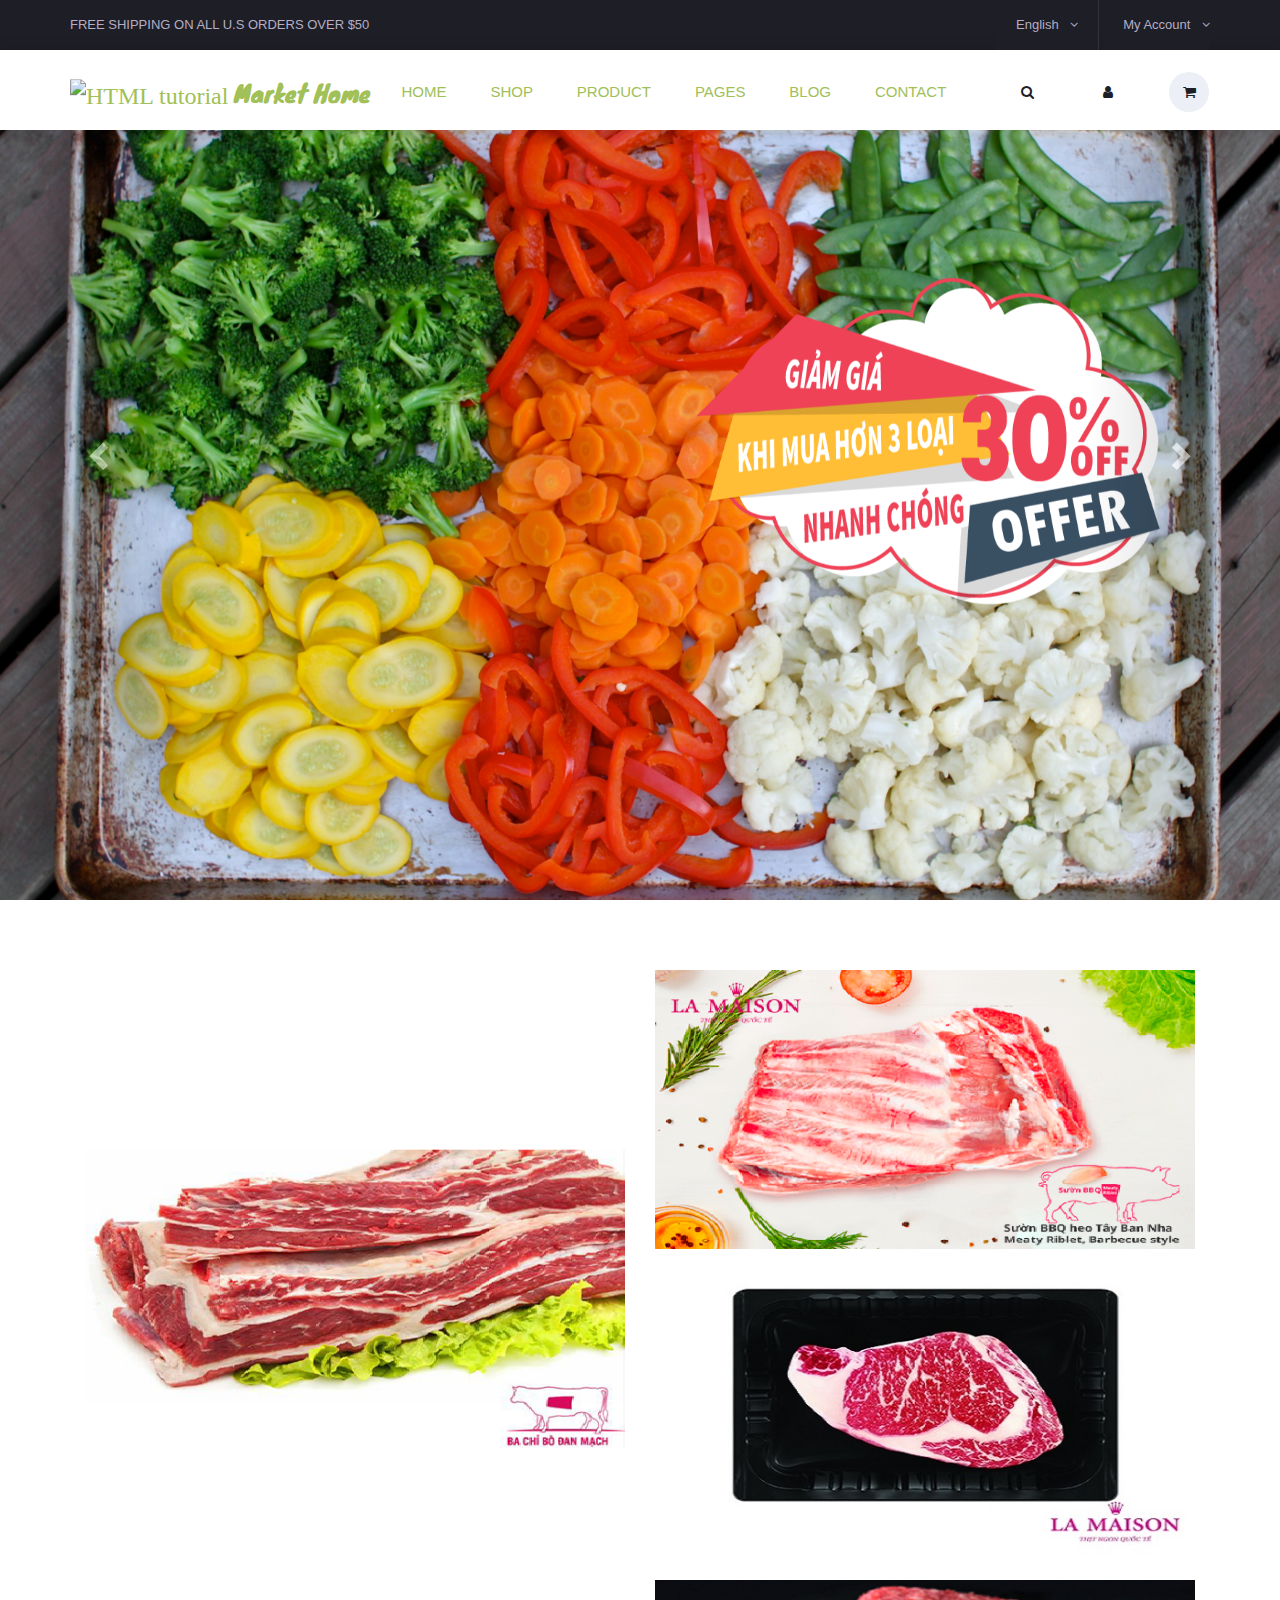
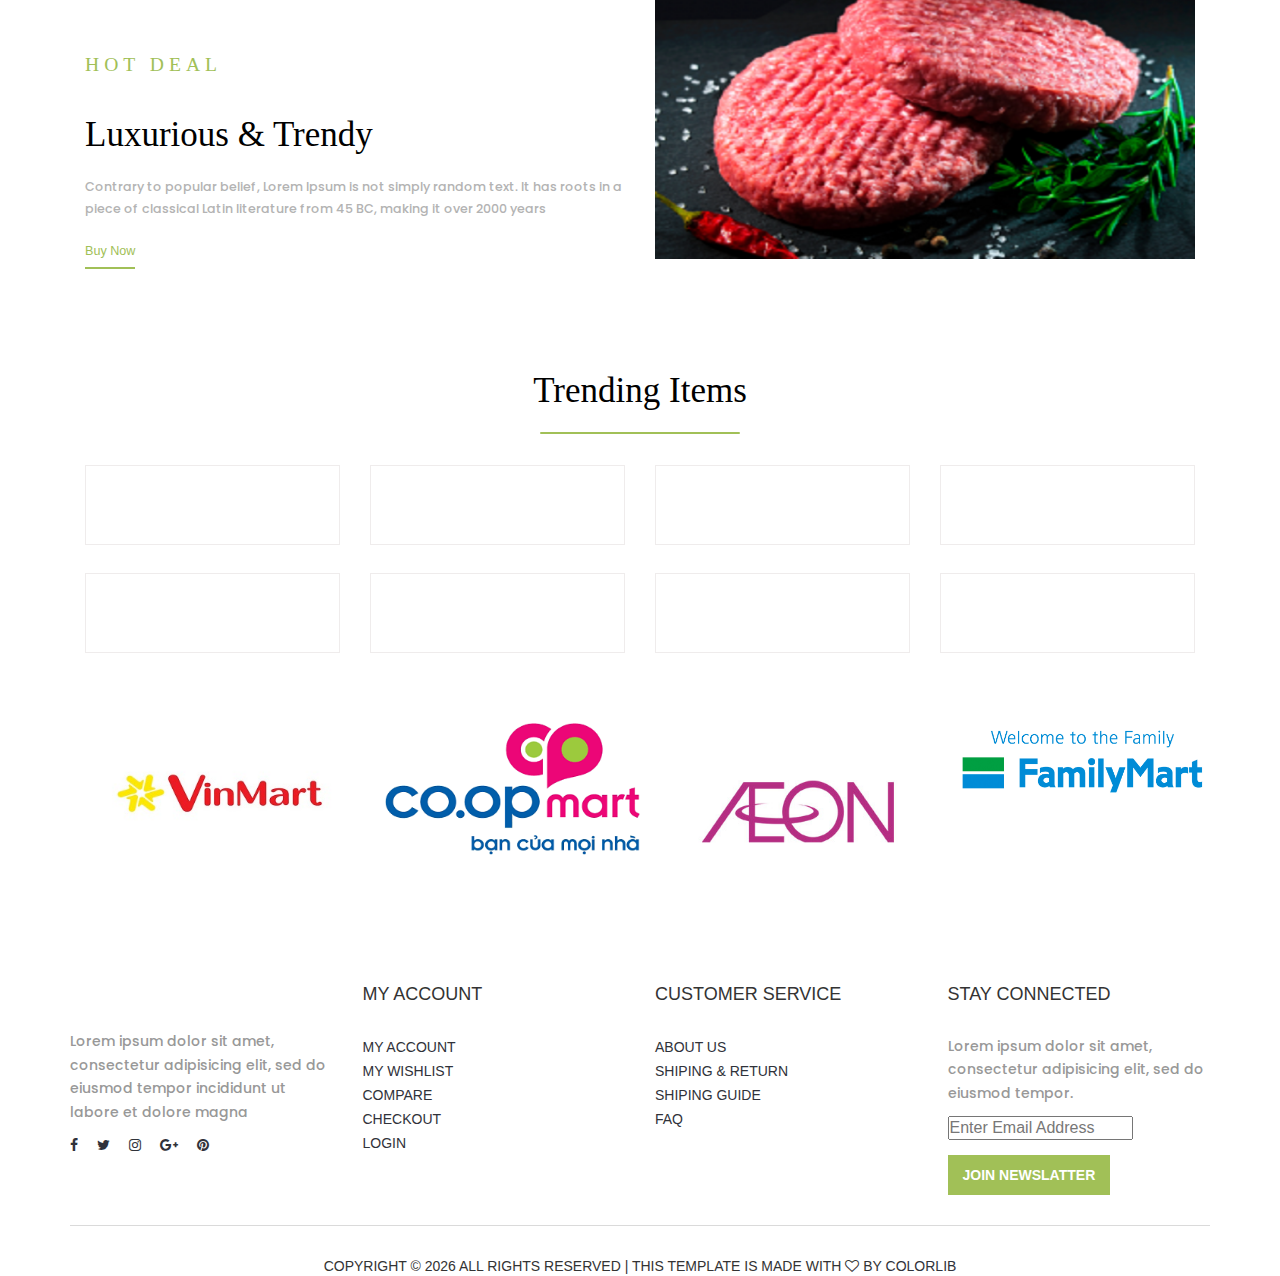
==== commit 3c18abca: "fix index" ====
--- a/index.html
+++ b/index.html
@@ -43,7 +43,7 @@
 							<div>
 								<ul>
 									<!-- Currency / Language / My Account -->
-									<li class="currency">
+									<!-- <li class="currency">
 										<a href="#">
 											usd
 											<i class="fa fa-angle-down"></i>
@@ -62,7 +62,7 @@
 												<a href="#">gbp</a>
 											</li>
 										</ul>
-									</li>
+									</li> -->
 									<li class="language">
 										<a href="#">
 											English
@@ -90,11 +90,11 @@
 										</a>
 										<ul class="account_selection">
 											<li>
-												<a href="#">
+												<a href="login.html">
 													<i class="fa fa-sign-in" aria-hidden="true"></i>Sign In</a>
 											</li>
 											<li>
-												<a href="#">
+												<a href="register.html">
 													<i class="fa fa-user-plus" aria-hidden="true"></i>Register</a>
 											</li>
 										</ul>
@@ -121,13 +121,13 @@
 							<nav class="navbar ">
 								<ul>
 									<li class="navbar_menu headerwrapper">
-										<a href="#">home</a>
+										<a href="index.html">home</a>
 									</li>
 									<li class="navbar_menu headerwrapper">
 										<a href="#">shop</a>
 									</li>
 									<li class="navbar_menu headerwrapper">
-										<a href="#">promotion</a>
+										<a href="product.html">product</a>
 									</li>
 									<li class="navbar_menu headerwrapper">
 										<a href="#">pages</a>
@@ -257,7 +257,7 @@
 		<div class="carousel-inner" role="listbox">
 			<div class="item active">
 				<div class="carousel-caption">
-					<button>checkout</button>
+					<!-- <button>checkout</button> -->
 				</div>
 			</div>
 			<div class="item">
@@ -359,9 +359,9 @@
 					<div class="col-md-3 item-grid simpleCart_shelfItem eight-products">
 						<div class=" mid-pop">
 							<div class="pro-img">
-								<img src="pictures/Thitngonquocte/ThitBoNhapKhau/pc.jpg" class="img-responsive" alt="">
+								<img class="img-responsive" alt="">
 								<div class="zoom-icon ">
-									<a href="pictures/Thitngonquocte/ThitBoNhapKhau/pc3.jpg" rel="title" class="show-image b-link-stripe b-animate-go  thickbox">
+									<a rel="title" class="show-image b-link-stripe b-animate-go  thickbox">
 										<i class="glyphicon glyphicon-search icon "></i>
 									</a>
 									<a href="single.html" class="data-pass-2">
@@ -399,9 +399,9 @@
 					<div class="col-md-3 item-grid simpleCart_shelfItem eight-products">
 						<div class=" mid-pop">
 							<div class="pro-img">
-								<img src="pictures/Thitngonquocte/ThitBoNhapKhau/pc1.jpg" class="img-responsive" alt="">
+								<img class="img-responsive" alt="">
 								<div class="zoom-icon ">
-									<a href="pictures/Thitngonquocte/ThitBoNhapKhau/pc3.jpg" rel="title" class="show-image picture b-link-stripe b-animate-go  thickbox">
+									<a  rel="title" class="show-image picture b-link-stripe b-animate-go  thickbox">
 										<i class="glyphicon glyphicon-search icon "></i>
 									</a>
 									<a href="single.html" class="data-pass-2">
@@ -433,9 +433,9 @@
 					<div class="col-md-3 item-grid simpleCart_shelfItem eight-products">
 						<div class=" mid-pop">
 							<div class="pro-img">
-								<img src="pictures/Thitngonquocte/ThitBoNhapKhau/pc2.jpg" class="img-responsive" alt="">
+								<img class="img-responsive" alt="">
 								<div class="zoom-icon ">
-									<a href="pictures/Thitngonquocte/ThitBoNhapKhau/pc3.jpg" rel="title" class="show-image picture b-link-stripe b-animate-go  thickbox">
+									<a rel="title" class="show-image picture b-link-stripe b-animate-go  thickbox">
 										<i class="glyphicon glyphicon-search icon "></i>
 									</a>
 									<a href="single.html" class="data-pass-2">
@@ -474,9 +474,9 @@
 					<div class="col-md-3 item-grid simpleCart_shelfItem eight-products">
 						<div class=" mid-pop">
 							<div class="pro-img">
-								<img src="pictures/Thitngonquocte/ThitBoNhapKhau/pc3.jpg" class="img-responsive" alt="">
+								<img class="img-responsive" alt="">
 								<div class="zoom-icon ">
-									<a href="pictures/Thitngonquocte/ThitBoNhapKhau/pc3.jpg" rel="title" class="show-image picture b-link-stripe b-animate-go  thickbox">
+									<a rel="title" class="show-image picture b-link-stripe b-animate-go  thickbox">
 										<i class="glyphicon glyphicon-search icon "></i>
 									</a>
 									<a href="single.html" class="data-pass-2">
@@ -518,9 +518,9 @@
 					<div class="col-md-3 item-grid simpleCart_shelfItem eight-products">
 						<div class=" mid-pop">
 							<div class="pro-img">
-								<img src="pictures/Thitngonquocte/ThitBoNhapKhau/pc4.jpg" class="img-responsive" alt="">
+								<img class="img-responsive" alt="">
 								<div class="zoom-icon ">
-									<a href="pictures/Thitngonquocte/ThitBoNhapKhau/pc3.jpg" rel="title" class="show-image picture b-link-stripe b-animate-go  thickbox">
+									<a rel="title" class="show-image picture b-link-stripe b-animate-go  thickbox">
 										<i class="glyphicon glyphicon-search icon "></i>
 									</a>
 									<a href="single.html" class="data-pass-2">
@@ -559,9 +559,9 @@
 					<div class="col-md-3 item-grid simpleCart_shelfItem eight-products">
 						<div class=" mid-pop">
 							<div class="pro-img">
-								<img src="pictures/Thitngonquocte/ThitHeoNhapKhau/pc5.jpg" class="img-responsive" alt="">
+								<img class="img-responsive" alt="">
 								<div class="zoom-icon ">
-									<a  href="impictures/Thitngonquocte/ThitBoNhapKhauages/pc5.jpg" rel="title" class="show-image picture b-link-stripe b-animate-go  thickbox">
+									<a  rel="title" class="show-image picture b-link-stripe b-animate-go  thickbox">
 										<i class="glyphicon glyphicon-search icon "></i>
 									</a>
 									<a href="single.html" class="data-pass-2">
@@ -600,9 +600,9 @@
 					<div class="col-md-3 item-grid simpleCart_shelfItem eight-products">
 						<div class=" mid-pop">
 							<div class="pro-img">
-								<img src="pictures/Thitngonquocte/ThitBoNhapKhau/pc6.jpg" class="img-responsive" alt="">
+								<img class="img-responsive" alt="">
 								<div class="zoom-icon ">
-									<a href="pictures/Thitngonquocte/ThitBoNhapKhau/pc6.jpg" rel="title" class="picture show-image b-link-stripe b-animate-go  thickbox">
+									<a rel="title" class="picture show-image b-link-stripe b-animate-go  thickbox">
 										<i class="glyphicon glyphicon-search icon "></i>
 									</a>
 									<a href="single.html" class="data-pass-2">
@@ -641,9 +641,9 @@
 					<div class="col-md-3 item-grid simpleCart_shelfItem eight-products">
 						<div class=" mid-pop">
 							<div class="pro-img">
-								<img src="pictures/Thitngonquocte/ThitBoNhapKhau/pc7.jpg" class="img-responsive" alt="">
+								<img class="img-responsive" alt="">
 								<div class="zoom-icon ">
-									<a href="pictures/Thitngonquocte/ThitBoNhapKhau/pc7.jpg" rel="title" class="picture show-image b-link-stripe b-animate-go  thickbox">
+									<a rel="title" class="picture show-image b-link-stripe b-animate-go  thickbox">
 										<i class="glyphicon glyphicon-search icon "></i>
 									</a>
 									<a href="single.html" class="data-pass-2">
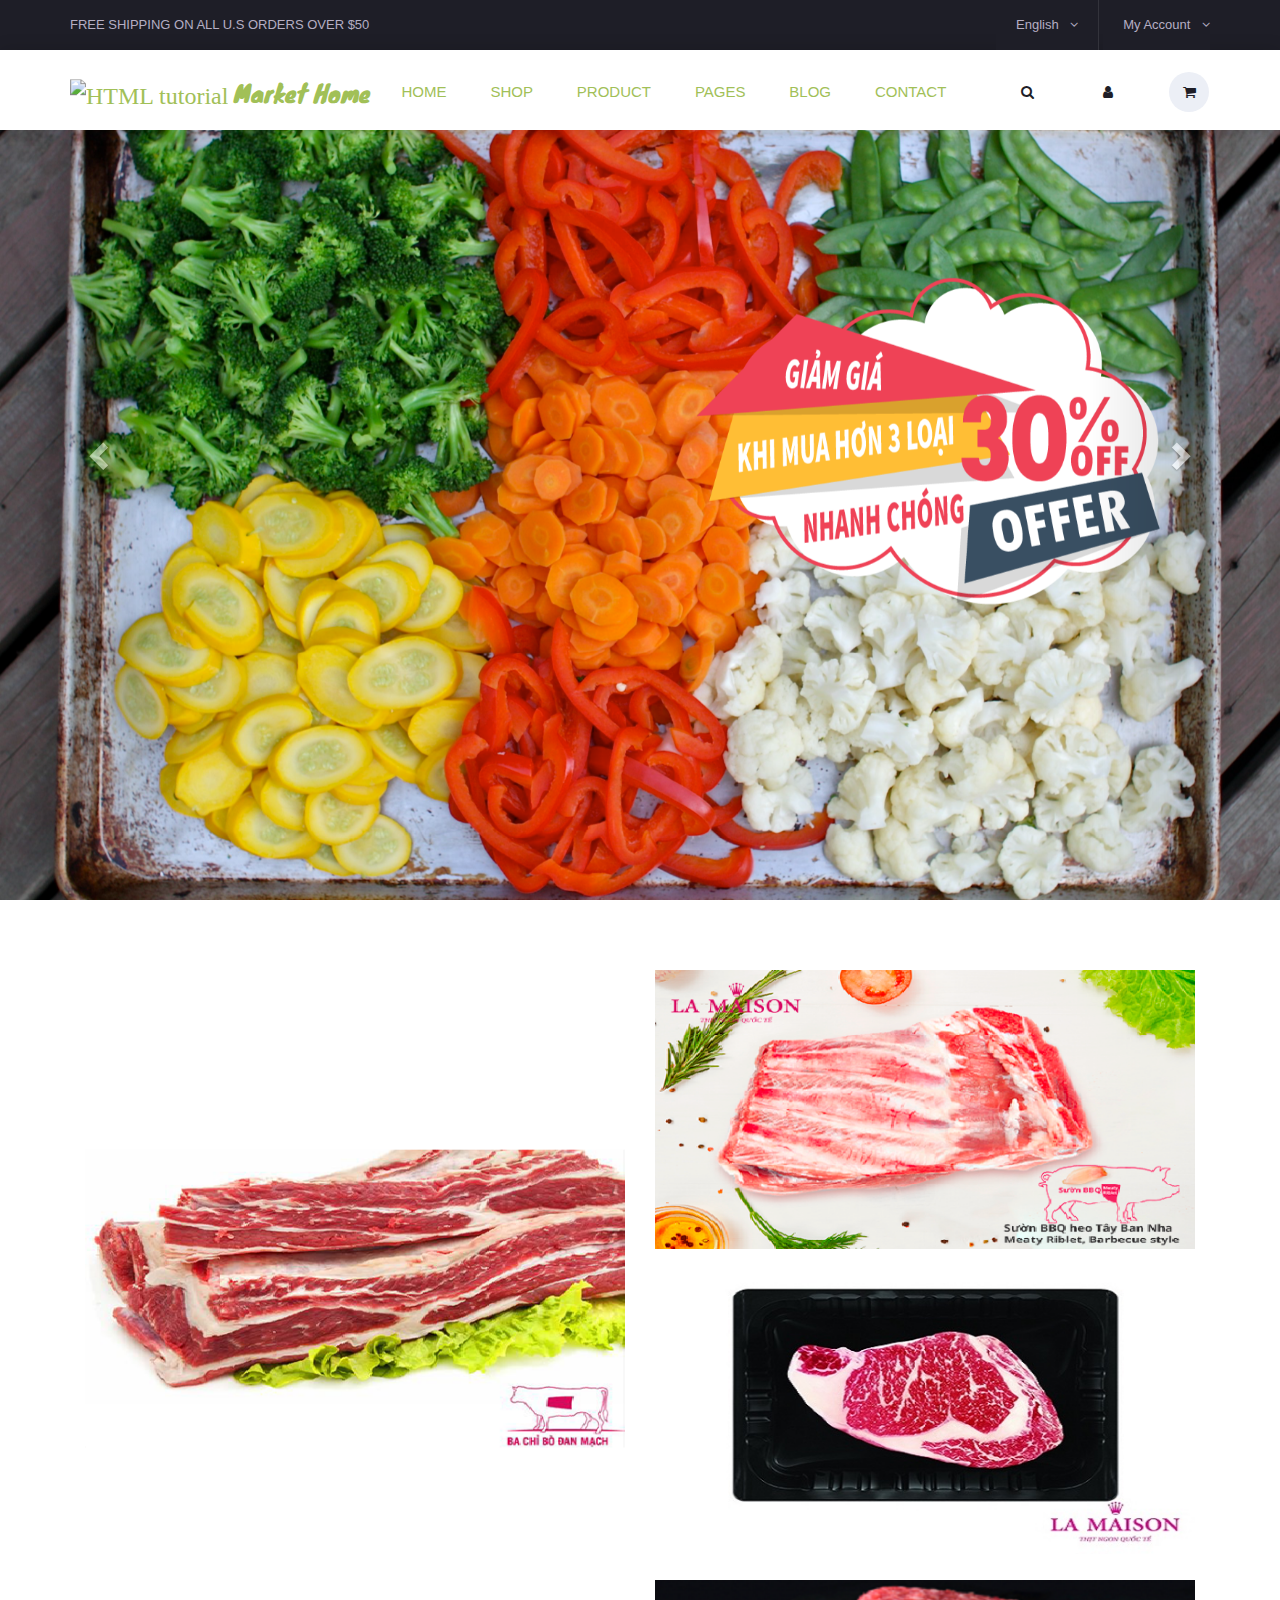
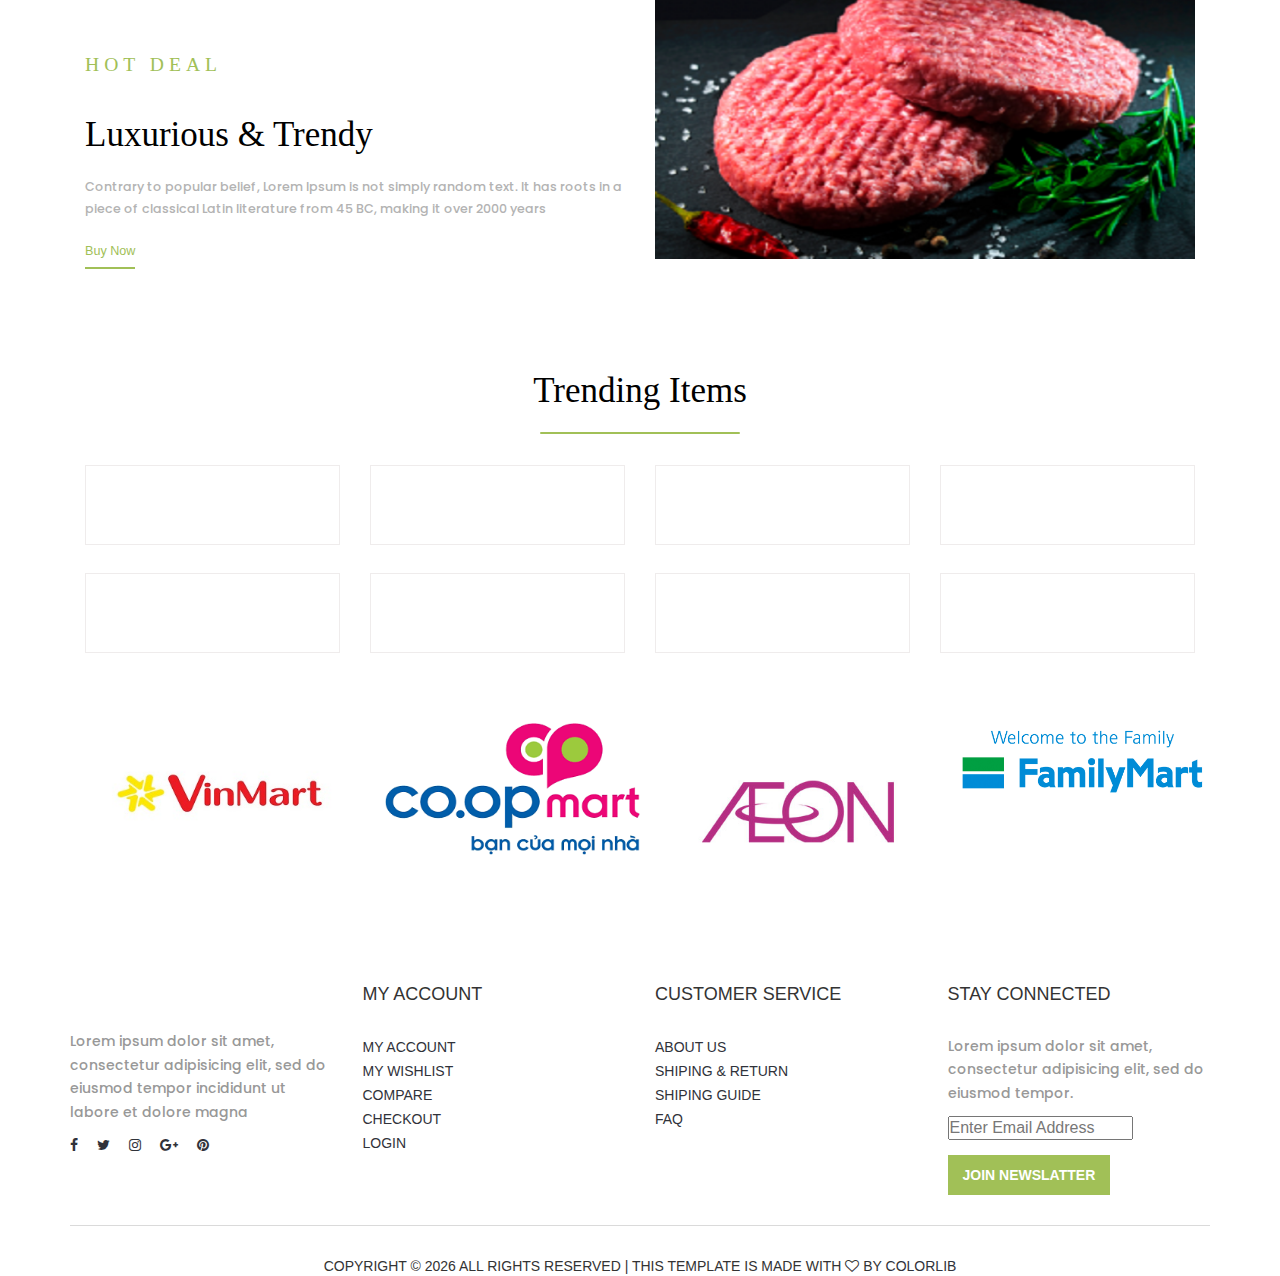
==== commit 014b845d: "nothing" ====
--- a/index.html
+++ b/index.html
@@ -25,7 +25,7 @@
 	<link rel="stylesheet" href="https://maxcdn.bootstrapcdn.com/bootstrap/3.3.7/css/bootstrap.min.css">
 	<script src="https://ajax.googleapis.com/ajax/libs/jquery/3.3.1/jquery.min.js"></script>
 	<script src="https://maxcdn.bootstrapcdn.com/bootstrap/3.3.7/js/bootstrap.min.js"></script>
-
+	
 </head>
 
 <body>
@@ -852,7 +852,7 @@
 	<script src="js/jquery-3.2.1.min.js"></script>
 	<script src="./src/index-config.js"></script>
 	<script src="js/jquery-3.2.1.min.js"></script>
-
+	<script src="js/custom.js"></script>
 </body>
 
 </html>--- a/styles/main_styles.css
+++ b/styles/main_styles.css
@@ -95,13 +95,7 @@
 	-o-transition: all 200ms ease;
 	transition: all 200ms ease;
 }
-a, a:hover, a:visited, a:active, a:link
-{
-	text-decoration: none;
-	-webkit-font-smoothing: antialiased;
-	-webkit-text-shadow: rgba(0,0,0,.01) 0 0 1px;
-	text-shadow: rgba(0,0,0,.01) 0 0 1px;
-}
+
 p a:active
 {
 	position: relative;
--- a/css/new.css
+++ b/css/new.css
@@ -80,4 +80,4 @@
   background-size: cover;
   background-position: center center;
   background-repeat: no-repeat;
-    }+    }
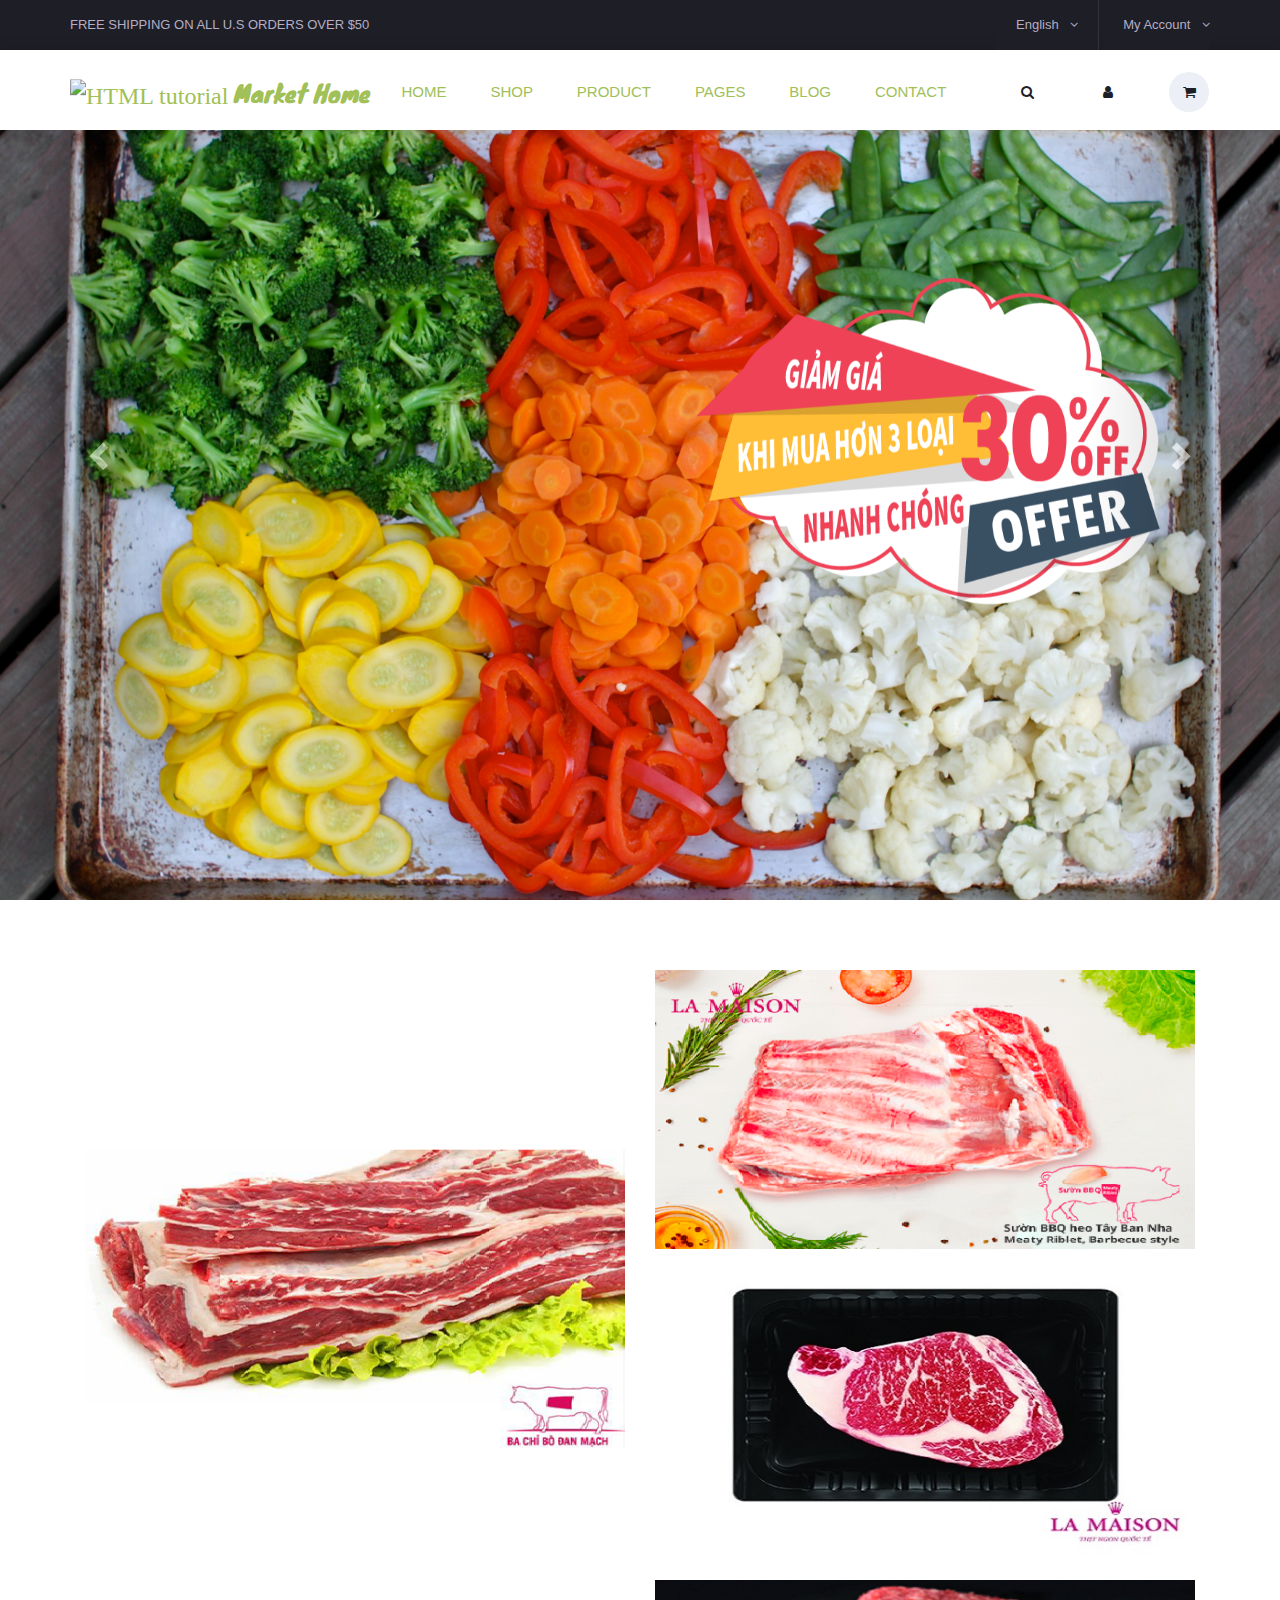
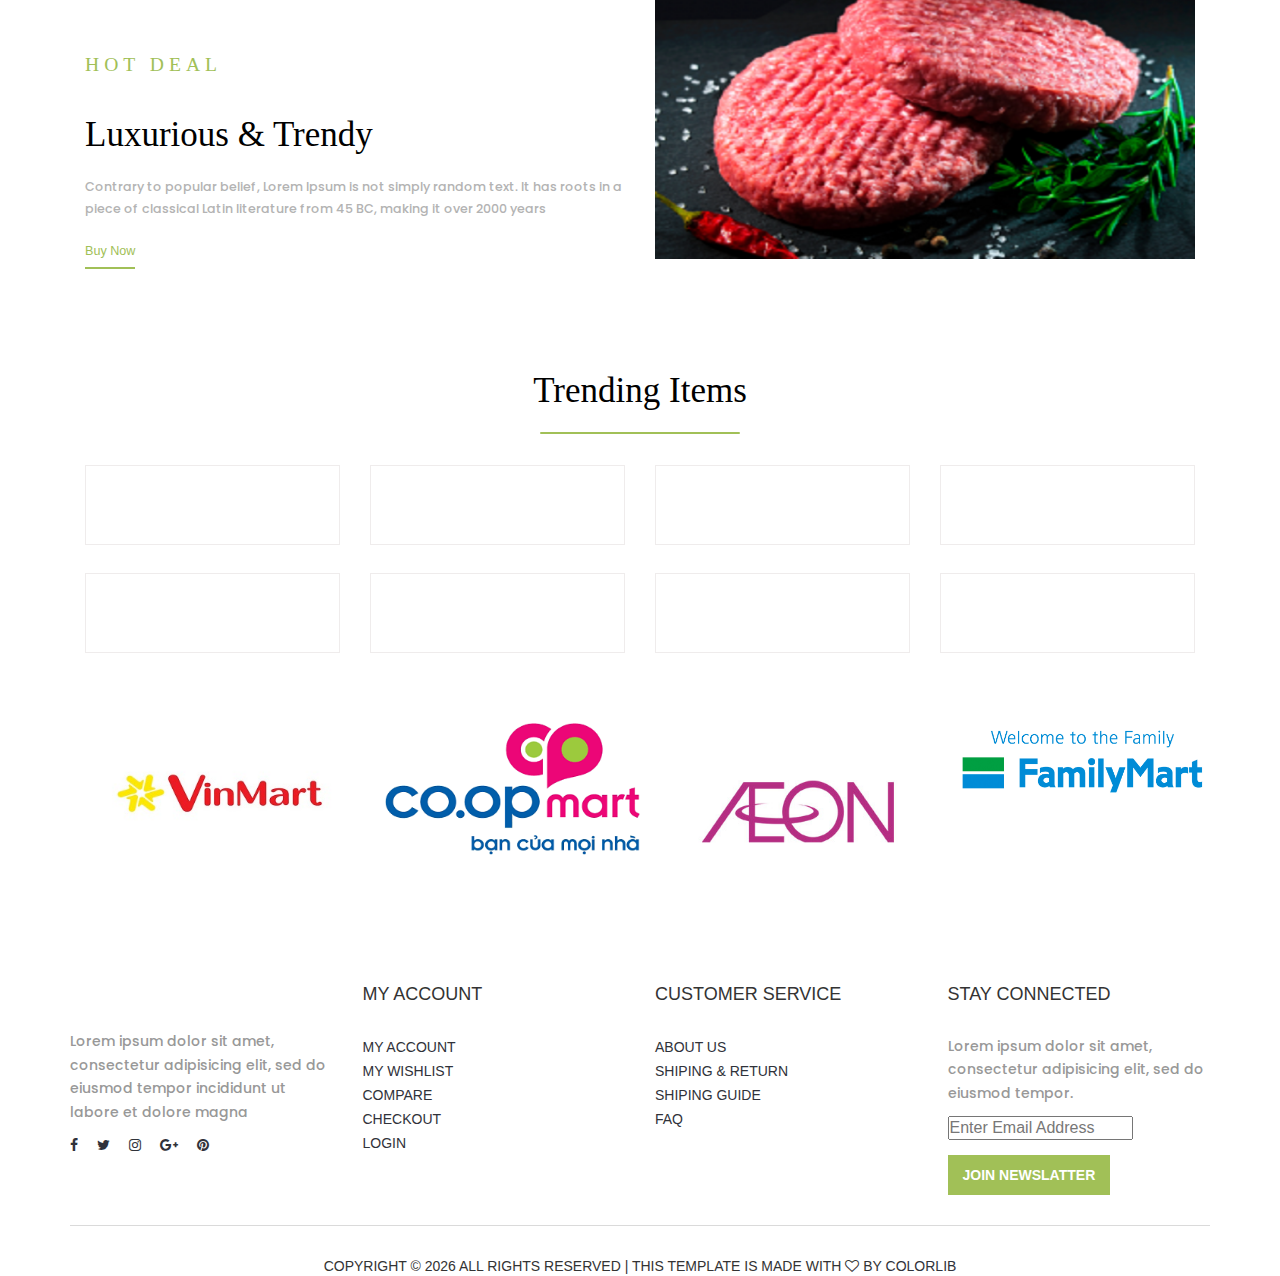
==== commit 6ac466c9: "nothing again" ====
--- a/index.html
+++ b/index.html
@@ -14,15 +14,16 @@
 	<link rel="stylesheet" type="text/css" href="plugins/OwlCarousel2-2.2.1/animate.css">
 	<link rel="stylesheet" type="text/css" href="styles/main_styles.css">
 	<link rel="stylesheet" type="text/css" href="styles/responsive.css">
-	<link rel="stylesheet" type="text/css" href="styles/navbar.css">
 	<link href="https://fonts.googleapis.com/css?family=Baloo+Chettan|Knewave" rel="stylesheet">
 
 	<!-- <link href="css/bootstrap.css" rel="stylesheet" type="text/css" media="all" />-->
 	<!-- Custom Theme files -->
 	<!--theme-style-->
 	<link href="css/style.css" rel="stylesheet" type="text/css" media="all" />
+
+	<link rel="stylesheet" href="https://maxcdn.bootstrapcdn.com/bootstrap/3.3.7/css/bootstrap.min.css">
 	<link href="css/new.css" rel="stylesheet" type="text/css" media="all" />
-	<link rel="stylesheet" href="https://maxcdn.bootstrapcdn.com/bootstrap/3.3.7/css/bootstrap.min.css">
+	<link rel="stylesheet" type="text/css" href="styles/navbar.css">
 	<script src="https://ajax.googleapis.com/ajax/libs/jquery/3.3.1/jquery.min.js"></script>
 	<script src="https://maxcdn.bootstrapcdn.com/bootstrap/3.3.7/js/bootstrap.min.js"></script>
 	
--- a/styles/main_styles.css
+++ b/styles/main_styles.css
@@ -801,56 +801,10 @@
 	color: #a1c057;
 }
 
-.pagination-container {
-	margin: 100px auto;
-	text-align: center;
-  }
-  .pagination {
-	position: relative;
-  }
-  .pagination a {
-	position: relative;
-	display: inline-block;
-	color: #a1c057;
+a, a:hover, a:visited, a:active, a:link
+{
 	text-decoration: none;
-	font-size: 1.2rem;
-	padding: 8px 16px 10px;
-  }
-  .pagination a:before {
-	z-index: -1;
-	position: absolute;
-	height: 100%;
-	width: 100%;
-	content: "";
-	top: 0;
-	left: 0;
-	background-color: #a1c057;
-	border-radius: 24px;
-	-webkit-transform: scale(0);
-			transform: scale(0);
-	transition: all 0.2s;
-  }
-  .pagination a:hover,
-  .pagination a .pagination-active {
-	color: #fff;
-	text-decoration: none;
-  }
-  .pagination a:hover:before,
-  .pagination a .pagination-active:before {
-	-webkit-transform: scale(1);
-			transform: scale(1);
-  }
-  .pagination .pagination-active {
-	color: #fff;
-	text-decoration: none;
-  }
-  .pagination .pagination-active:before {
-	-webkit-transform: scale(1);
-			transform: scale(1);
-  }
-  .pagination-newer {
-	margin-right: 50px;
-  }
-  .pagination-older {
-	margin-left: 50px;
-  }+	-webkit-font-smoothing: antialiased;
+	-webkit-text-shadow: rgba(0,0,0,.01) 0 0 1px;
+	text-shadow: rgba(0,0,0,.01) 0 0 1px;
+}--- a/css/new.css
+++ b/css/new.css
@@ -81,3 +81,71 @@
   background-position: center center;
   background-repeat: no-repeat;
     }
+    .pagination, .pagination :hover, .pagination :visited, .pagination :active, .pagination :link
+{
+	text-decoration: none;
+	-webkit-font-smoothing: antialiased;
+	-webkit-text-shadow: rgba(0,0,0,.01) 0 0 1px;
+  text-shadow: rgba(0,0,0,.01) 0 0 1px;
+  color: #a1c057;
+}
+
+.pagination-container {
+	margin: 100px auto;
+	text-align: center;
+  }
+  .pagination {
+	position: relative;
+  }
+  .pagination a {
+	position: relative;
+	display: inline-block;
+	color: #a1c057;
+	text-decoration: none;
+	font-size: 1.2rem;
+	padding: 8px 16px 10px;
+  }
+  .pagination a:before {
+	z-index: -1;
+	position: absolute;
+	height: 100%;
+	width: 100%;
+	content: "";
+	top: 0;
+	left: 0;
+	background-color: #a1c057;
+	border-radius: 24px;
+	-webkit-transform: scale(0);
+			transform: scale(0);
+	transition: all 0.2s;
+  }
+  .pagination a:hover,
+  .pagination a .pagination-active {
+	color: #fff;
+	text-decoration: none;
+  }
+  .pagination a:hover:before,
+  .pagination a .pagination-active:before {
+	-webkit-transform: scale(1);
+      transform: scale(1);
+      text-decoration: none;
+  }
+  .pagination .pagination-active {
+	color: #fff;
+	text-decoration: none;
+  }
+  .pagination .pagination-active:before {
+	-webkit-transform: scale(1);
+      transform: scale(1);
+      text-decoration: none;
+  }
+  .pagination-newer {
+	margin-right: 50px;
+  }
+  .pagination-older {
+	margin-left: 50px;
+  }
+
+
+  
+    
--- a/styles/navbar.css
+++ b/styles/navbar.css
@@ -1,7 +1,7 @@
 
    .headerwrapper   a{text-decoration:none; color:#a1c057;}
    .headerwrapper  :hover{background:#a1c057; border-radius:5px; color:#FFF; transition:all 0.5s;
-   animation:rubberBand 0.9s; -webkit-animation:rubberBand 0.9s;}
+   animation:rubberBand 0.9s; -webkit-animation:rubberBand 0.9s;text-decoration: none;}
    .headerwrapper  :hover a{color:white; }
 
    #main_nav_container.navbar-shrink {
@@ -10,4 +10,12 @@
   }
   #main_nav_container.navbar-shrink .logo_container {
     font-size: 1.5em;
-  }+  }
+  .logo_container, .logo_container :hover, .logo_container :visited, .logo_container :active, .logo_container :link
+{
+	text-decoration: none;
+	-webkit-font-smoothing: antialiased;
+	-webkit-text-shadow: rgba(0,0,0,.01) 0 0 1px;
+	text-shadow: rgba(0,0,0,.01) 0 0 1px;
+}
+  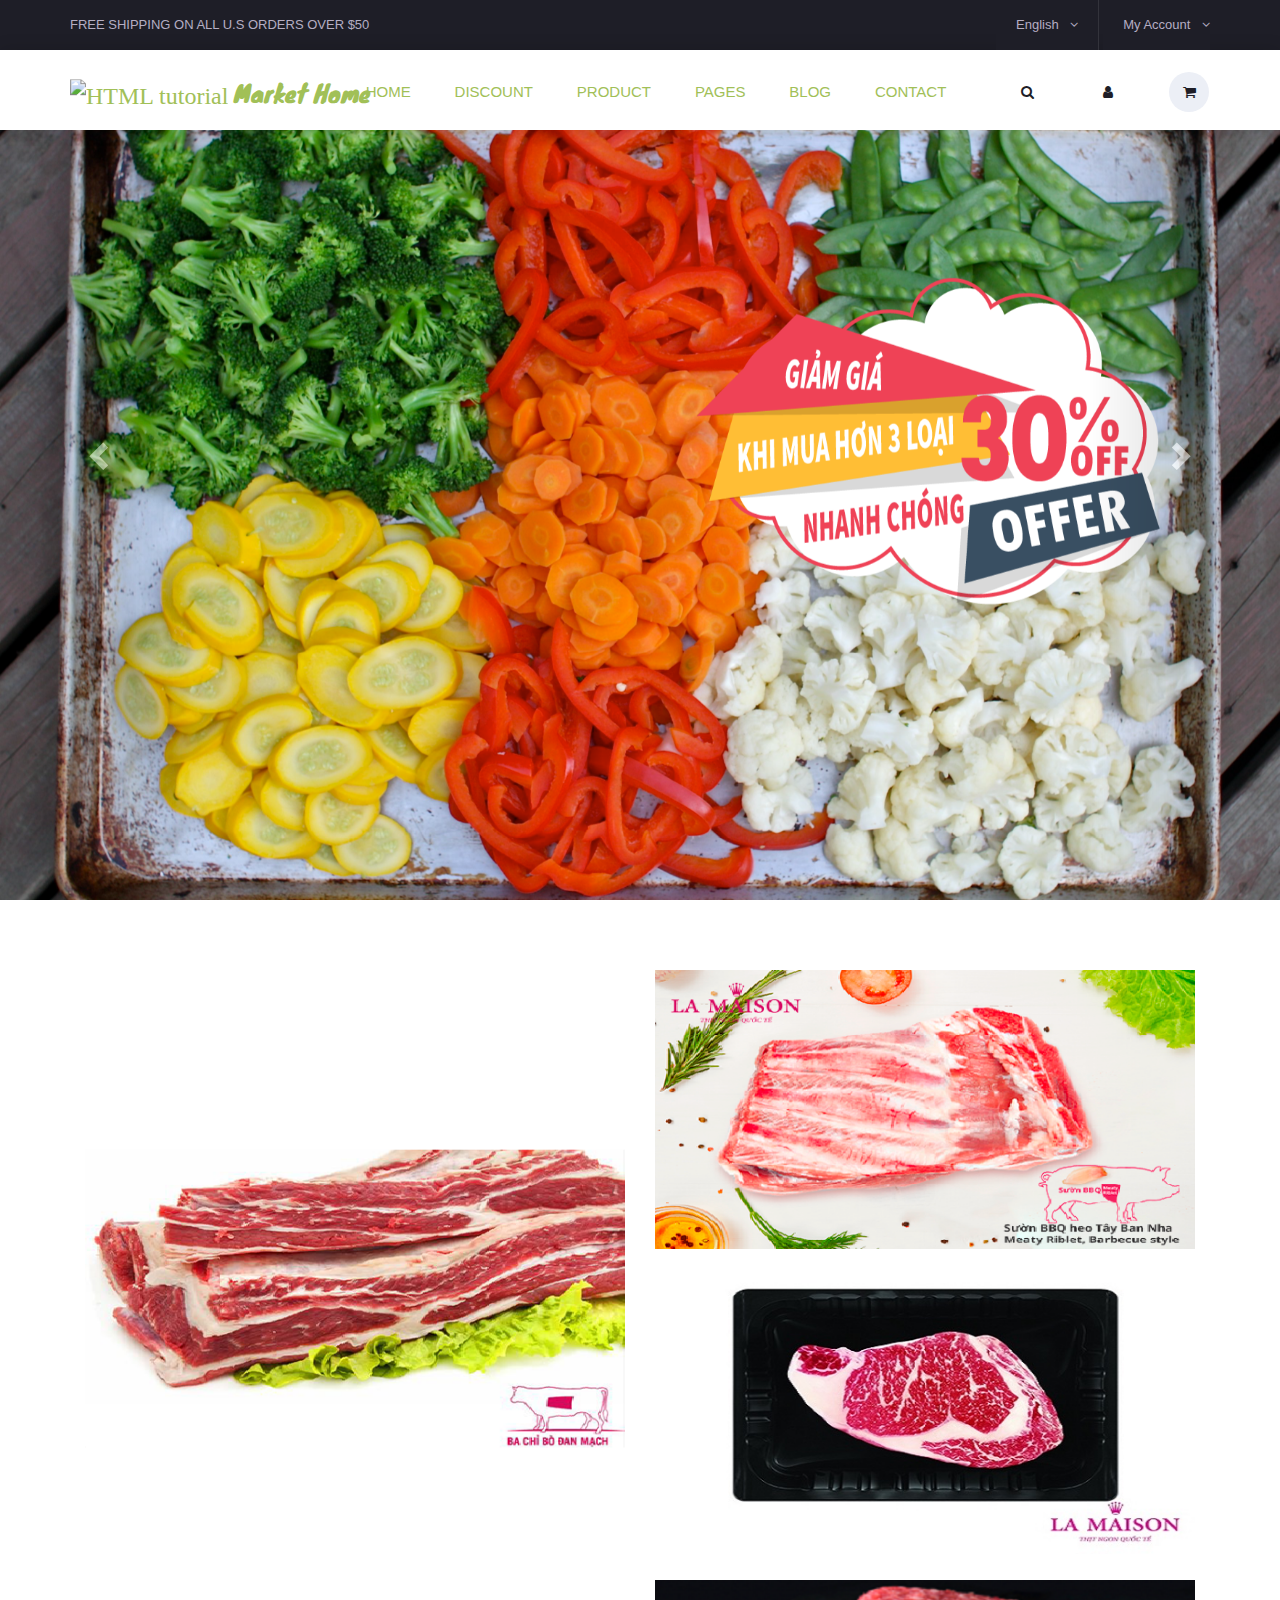
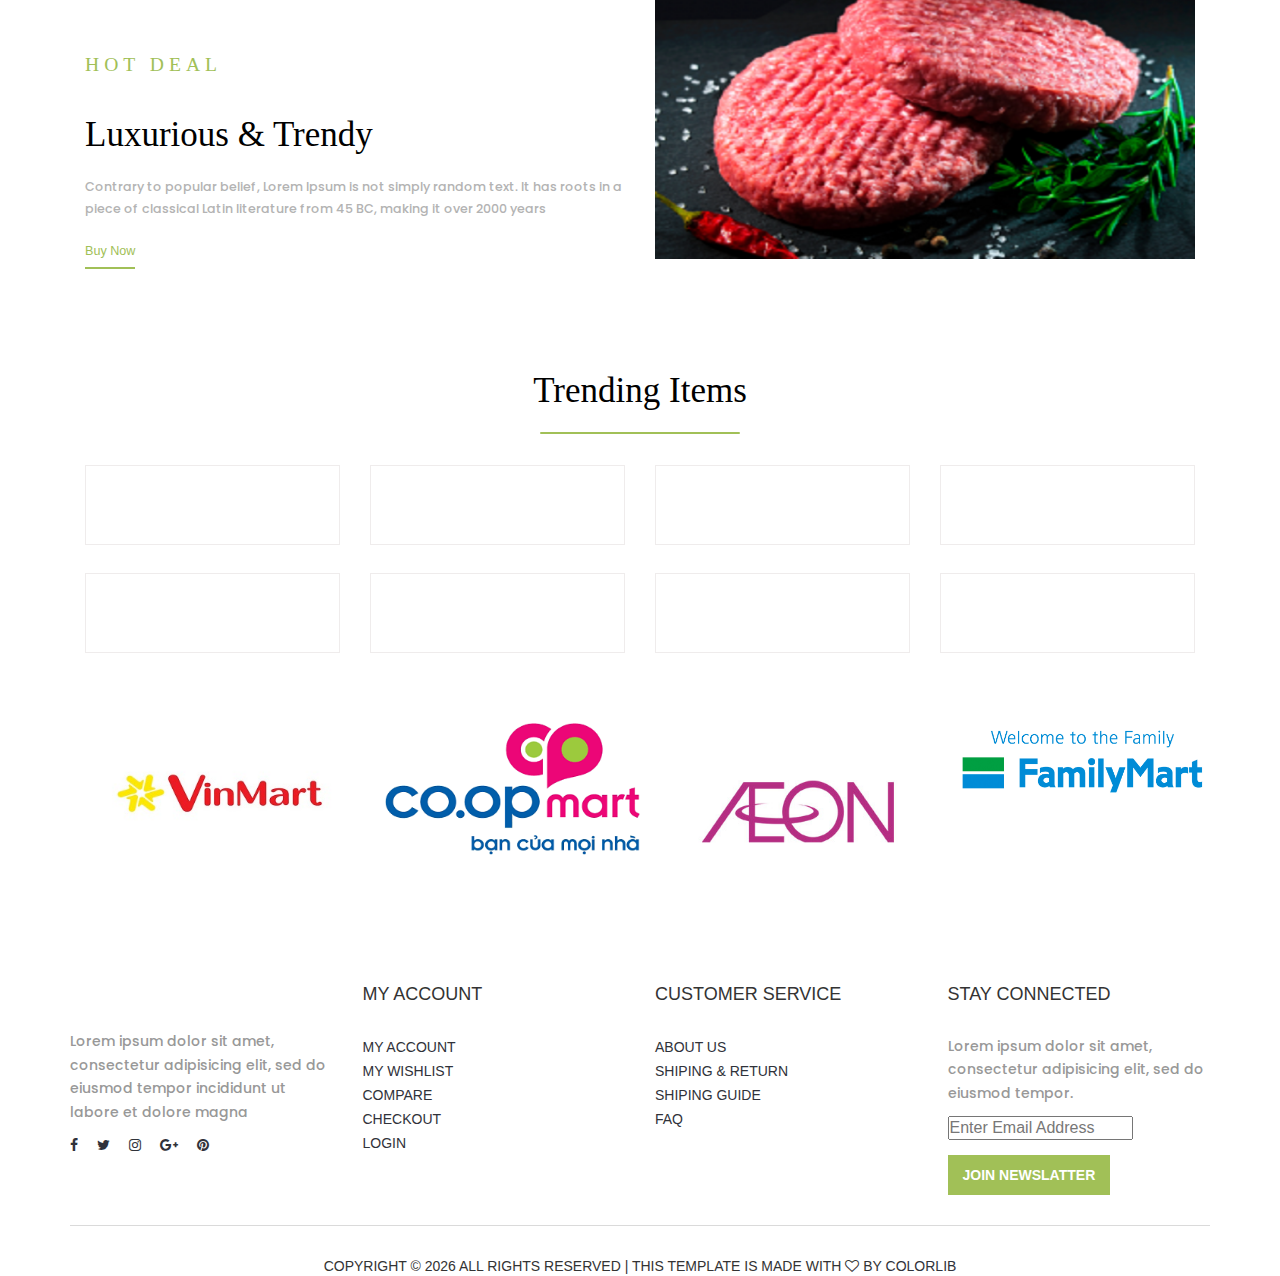
==== commit f1b5600b: "change some redirect" ====
--- a/index.html
+++ b/index.html
@@ -125,7 +125,7 @@
 										<a href="index.html">home</a>
 									</li>
 									<li class="navbar_menu headerwrapper">
-										<a href="#">shop</a>
+										<a href="#">discount</a>
 									</li>
 									<li class="navbar_menu headerwrapper">
 										<a href="product.html">product</a>
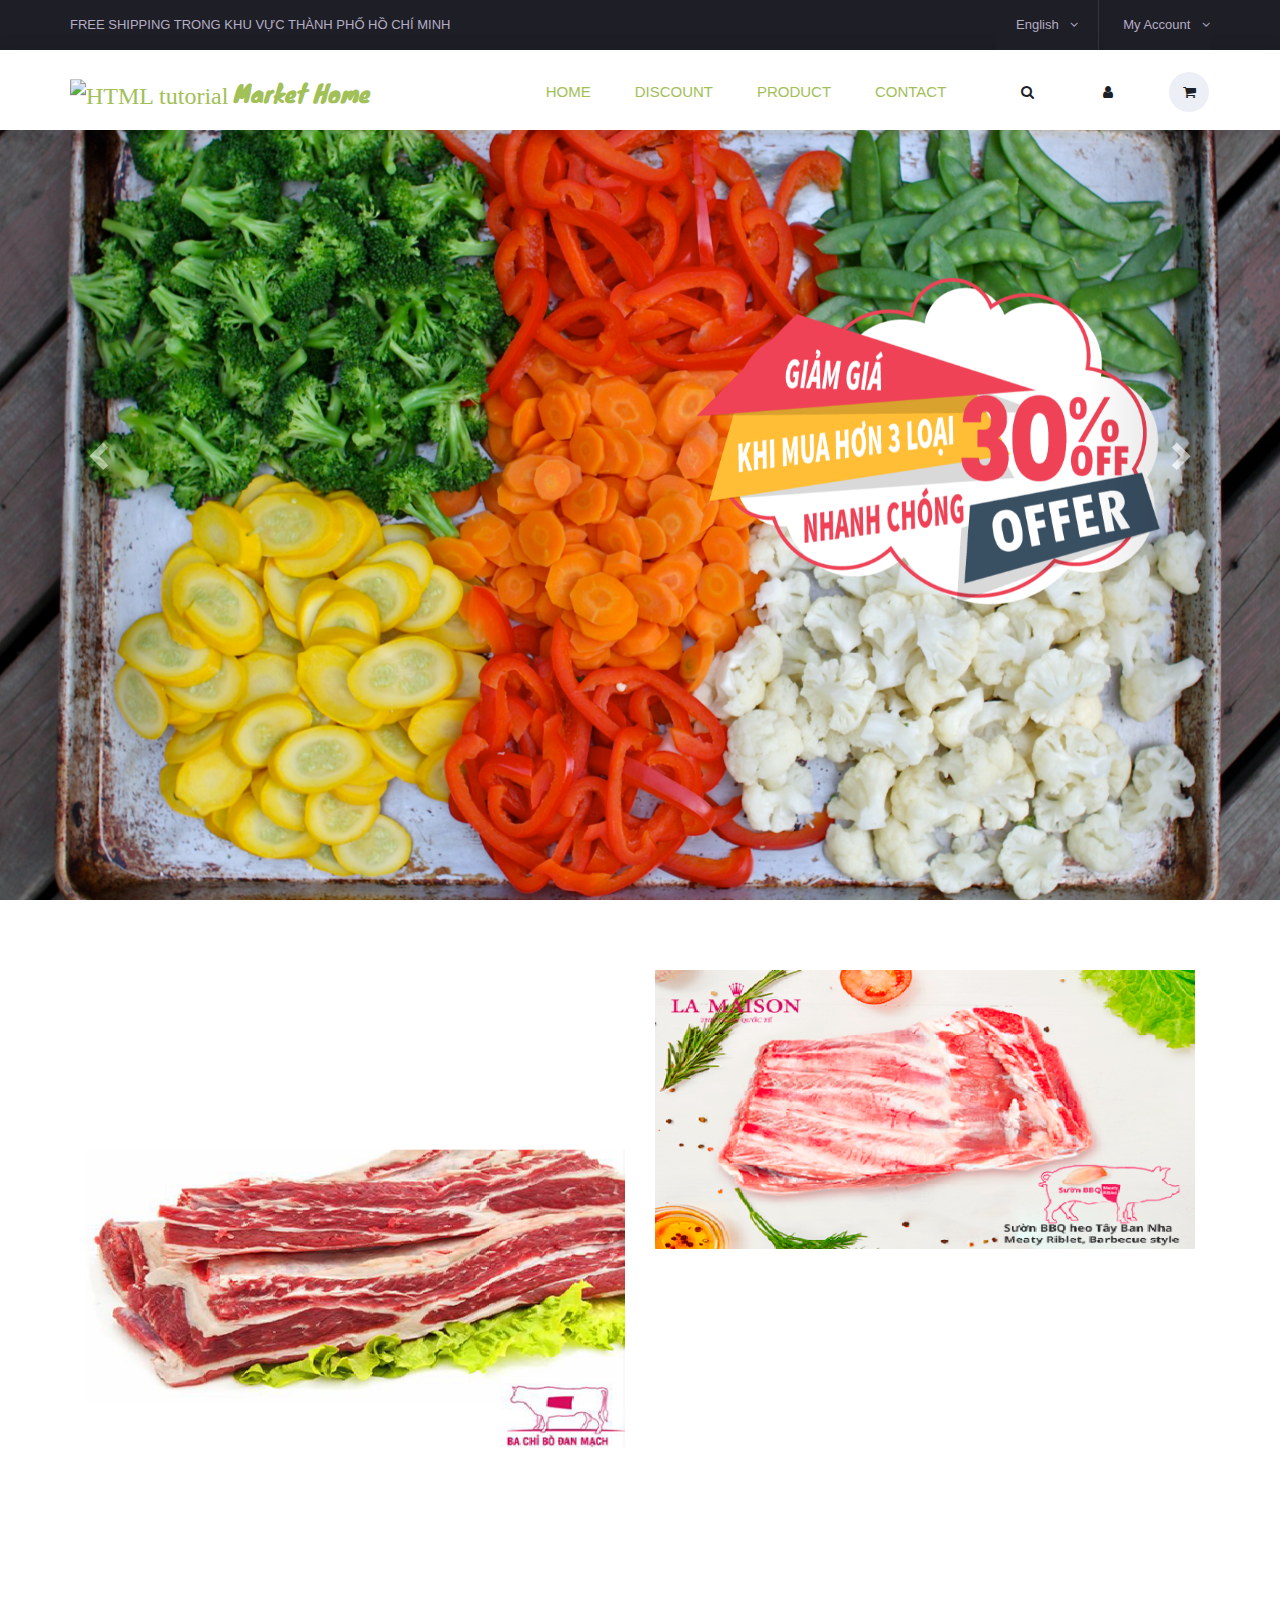
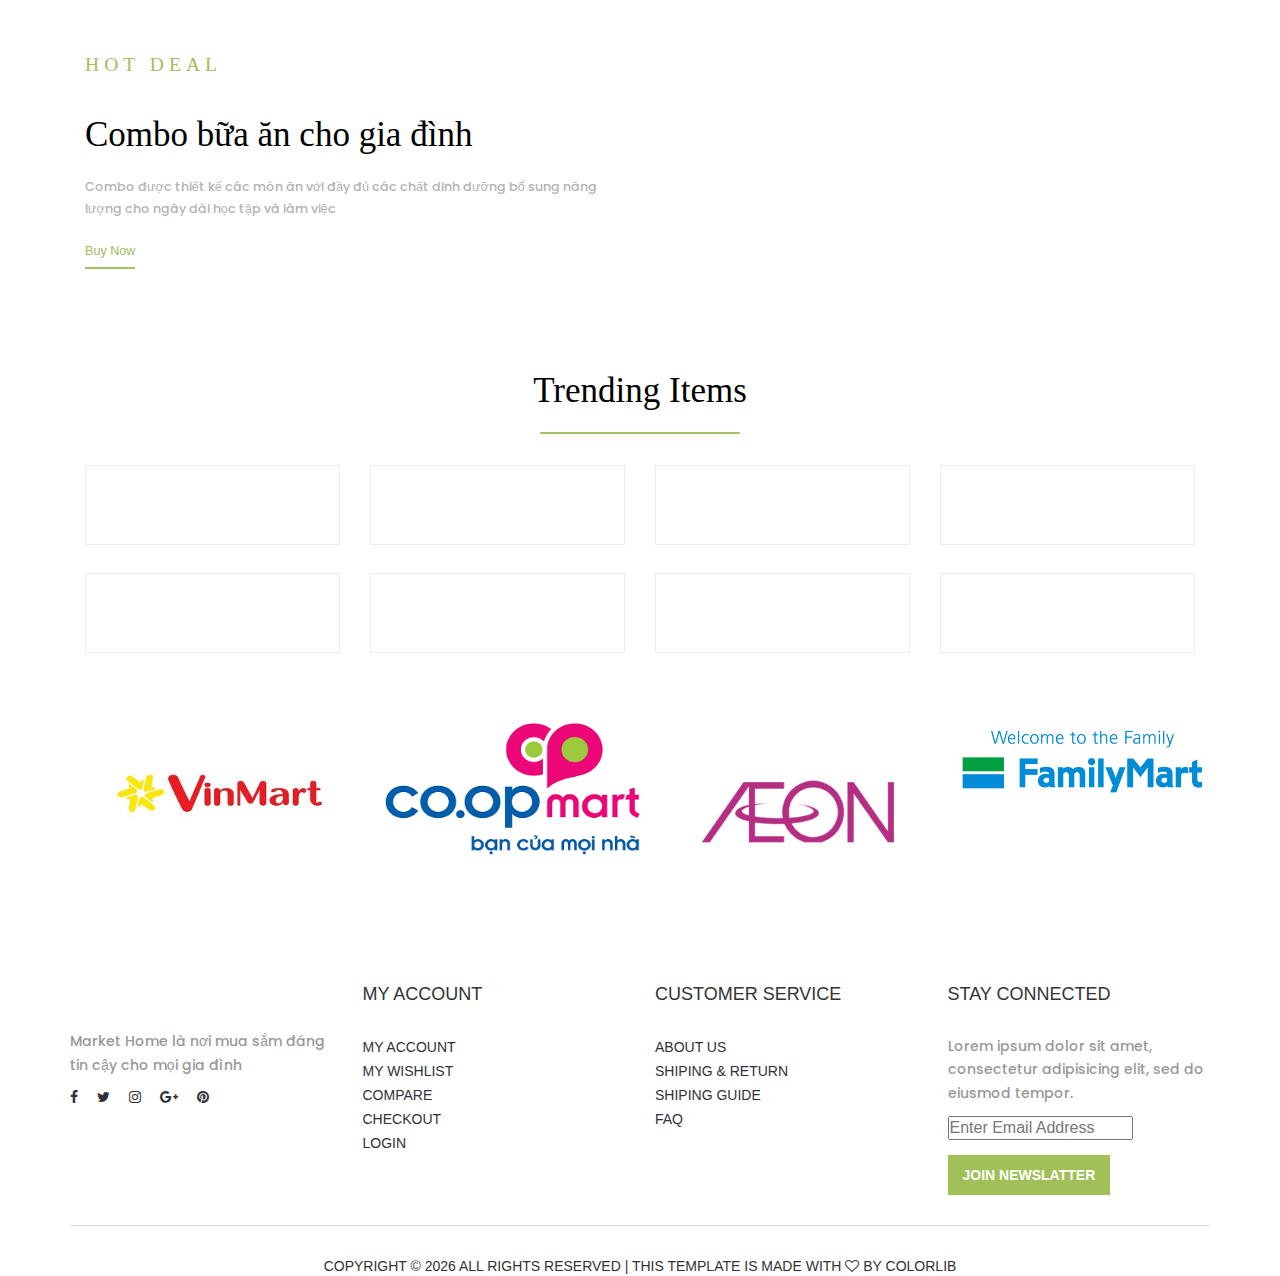
==== commit 3cc03987: "adjust something" ====
--- a/index.html
+++ b/index.html
@@ -38,7 +38,7 @@
 				<div class="container">
 					<div class="row">
 						<div class="col-md-6">
-							<div class="top_nav_left">free shipping on all u.s orders over $50</div>
+							<div class="top_nav_left">free shipping trong khu vực thành phố hồ chí minh</div>
 						</div>
 						<div class="col-md-6 text-right">
 							<div>
@@ -130,12 +130,12 @@
 									<li class="navbar_menu headerwrapper">
 										<a href="product.html">product</a>
 									</li>
-									<li class="navbar_menu headerwrapper">
+									<!-- <li class="navbar_menu headerwrapper">
 										<a href="#">pages</a>
 									</li>
 									<li class="navbar_menu headerwrapper">
 										<a href="#">blog</a>
-									</li>
+									</li> -->
 									<li class="navbar_menu headerwrapper">
 										<a href="contact.html">contact</a>
 									</li>
@@ -294,9 +294,9 @@
 						<a href="single.html" class="b-link-stroke b-animate-go  thickbox">
 							<img src="pictures/480_crop_ba-chi-bo-dan-mach.png" class="img-responsive" alt="" />
 							<div class="b-wrapper1 long-img">
-								<p class="b-animate b-from-right    b-delay03 ">Lorem ipsum</p>
+								<p class="b-animate b-from-right    b-delay03 ">Combo cho một bữa ăn dinh dưỡng</p>
 								<label class="b-animate b-from-right    b-delay03 "></label>
-								<h3 class="b-animate b-from-left    b-delay03 ">Trendy</h3>
+								<h3 class="b-animate b-from-left    b-delay03 ">Category</h3>
 							</div>
 						</a>
 
@@ -305,11 +305,10 @@
 					<div class="col-2">
 						<span>Hot Deal</span>
 						<h2>
-							<a href="single.html">Luxurious &amp; Trendy</a>
+							<a href="#">Combo bữa ăn cho gia đình</a>
 						</h2>
-						<p>Contrary to popular belief, Lorem Ipsum is not simply random text. It has roots in a piece of classical Latin literature
-							from 45 BC, making it over 2000 years</p>
-						<a href="single.html" class="buy-now">Buy Now</a>
+						<p>Combo được thiết kế các món ăn với đầy đủ các chất dinh dưỡng bổ sung năng lượng cho ngày dài học tập và làm việc</p>
+						<a href="#" class="buy-now">Buy Now</a>
 					</div>
 				</div>
 				<div class="col-md-6 col-md1">
@@ -319,7 +318,7 @@
 							<div class="b-wrapper1 long-image">
 								<p class="b-animate b-from-right    b-delay03 ">Thịt</p>
 								<label class="b-animate b-from-right    b-delay03 "></label>
-								<h3 class="b-animate b-from-left    b-delay03 ">Trendy</h3>
+								<h3 class="b-animate b-from-left    b-delay03 ">Category</h3>
 							</div>
 						</a>
 
@@ -327,11 +326,11 @@
 
 					<div class="col-3">
 						<a href="single.html" class="b-link-stroke b-animate-go  thickbox">
-							<img src="pictures/480_crop_Than_Suon_Cam_Thach_kieu_Nhat_copy.png" class="img-responsive" alt="">
+							<img src="images/rau.jpg" class="img-responsive" alt="">
 							<div class="b-wrapper1 long-image">
 								<p class="b-animate b-from-right    b-delay03 ">Rau</p>
 								<label class="b-animate b-from-right    b-delay03 "></label>
-								<h3 class="b-animate b-from-left    b-delay03 ">Trendy</h3>
+								<h3 class="b-animate b-from-left    b-delay03 ">Category</h3>
 							</div>
 						</a>
 
@@ -339,11 +338,11 @@
 
 					<div class="col-3">
 						<a href="single.html" class="b-link-stroke b-animate-go  thickbox">
-							<img src="pictures/Thitngonquocte/XucXichXiuMaiBurger/278_crop__burger-bo-hao-hang.png" class="img-responsive" alt="">
+							<img src="images/cu_qua.jpg" class="img-responsive" alt="">
 							<div class="b-wrapper1 long-image">
-								<p class="b-animate b-from-right    b-delay03 ">Trái cây</p>
+								<p class="b-animate b-from-right    b-delay03 ">Củ quả</p>
 								<label class="b-animate b-from-right    b-delay03 "></label>
-								<h3 class="b-animate b-from-left    b-delay03 ">Trendy</h3>
+								<h3 class="b-animate b-from-left    b-delay03 ">Category</h3>
 							</div>
 						</a>
 
@@ -725,7 +724,7 @@
 						</div>
 						<!-- /footer logo -->
 
-						<p>Lorem ipsum dolor sit amet, consectetur adipisicing elit, sed do eiusmod tempor incididunt ut labore et dolore magna</p>
+						<p>Market Home là nơi mua sắm đáng tin cậy cho mọi gia đình</p>
 
 						<!-- footer social -->
 						<ul class="footer-social">
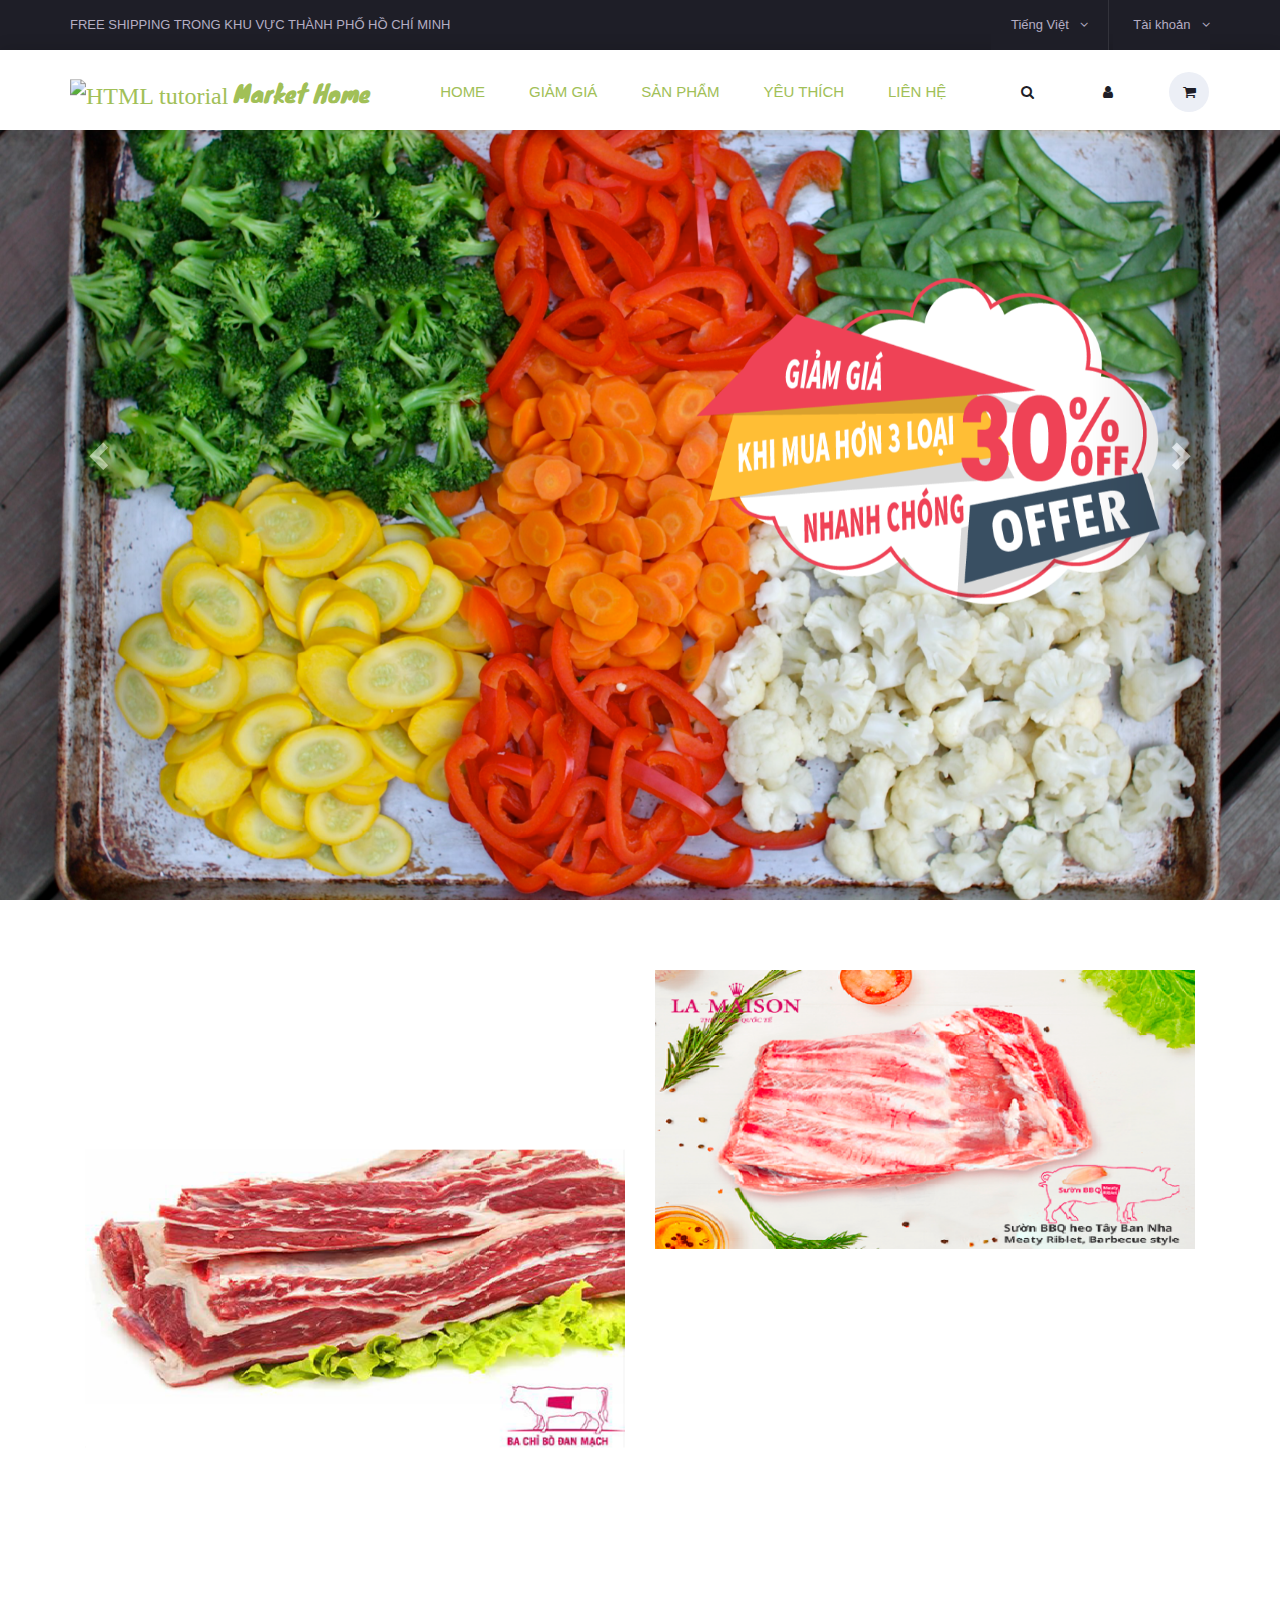
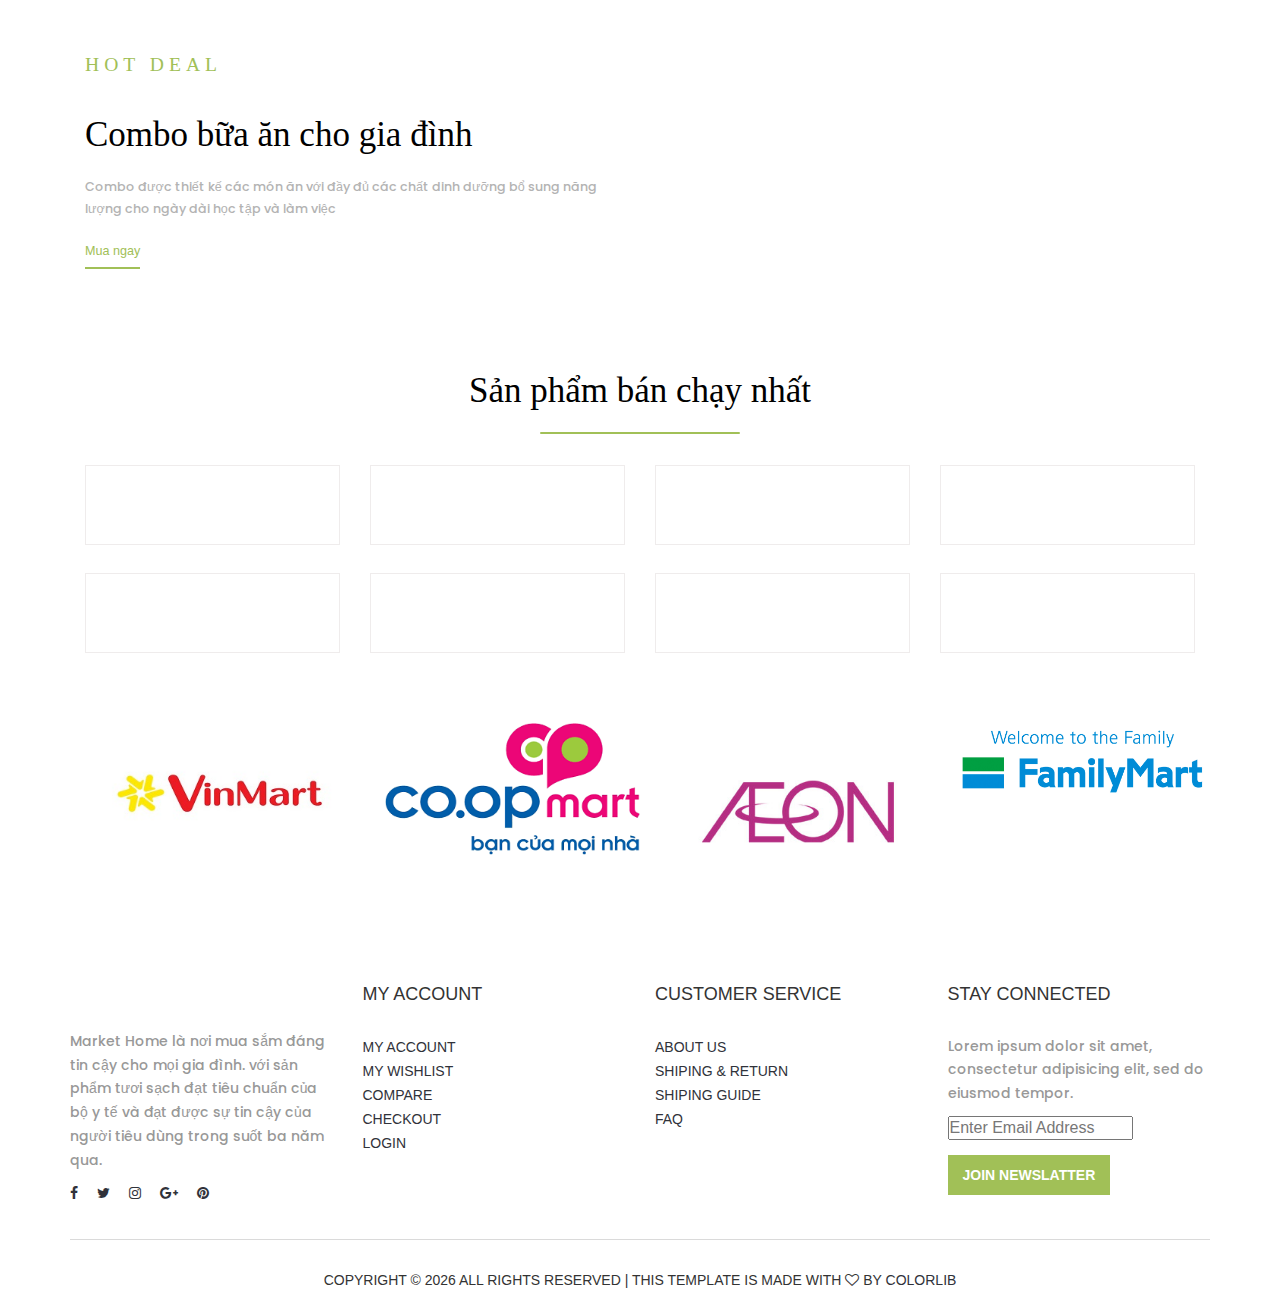
==== commit 806e745d: "just save" ====
--- a/index.html
+++ b/index.html
@@ -65,41 +65,38 @@
 										</ul>
 									</li> -->
 									<li class="language">
-										<a href="#">
-											English
-											<i class="fa fa-angle-down"></i>
-										</a>
-										<ul class="language_selection">
-											<li>
-												<a href="#">French</a>
-											</li>
-											<li>
-												<a href="#">Italian</a>
-											</li>
-											<li>
-												<a href="#">German</a>
-											</li>
-											<li>
-												<a href="#">Spanish</a>
-											</li>
-										</ul>
-									</li>
-									<li class="account">
-										<a href="#">
-											My Account
-											<i class="fa fa-angle-down"></i>
-										</a>
-										<ul class="account_selection">
-											<li>
-												<a href="login.html">
-													<i class="fa fa-sign-in" aria-hidden="true"></i>Sign In</a>
-											</li>
-											<li>
-												<a href="register.html">
-													<i class="fa fa-user-plus" aria-hidden="true"></i>Register</a>
-											</li>
-										</ul>
-									</li>
+											<a href="#">
+												Tiếng Việt
+												<i class="fa fa-angle-down"></i>
+											</a>
+											<ul class="language_selection">
+												<li>
+													<a href="#">Tiếng Anh</a>
+												</li>
+												<li>
+													<a href="#">Tiếng Đức</a>
+												</li>
+												<li>
+													<a href="#">Tiếng Nhật</a>
+												</li>
+											</ul>
+										</li>
+										<li class="account">
+											<a href="#">
+												Tài khoản
+												<i class="fa fa-angle-down"></i>
+											</a>
+											<ul class="account_selection">
+												<li>
+													<a href="login.html">
+														<i class="fa fa-sign-in" aria-hidden="true"></i>sign in</a>
+												</li>
+												<li>
+													<a href="register.html">
+														<i class="fa fa-user-plus" aria-hidden="true"></i>register</a>
+												</li>
+											</ul>
+										</li>
 								</ul>
 							</div>
 						</div>
@@ -125,19 +122,19 @@
 										<a href="index.html">home</a>
 									</li>
 									<li class="navbar_menu headerwrapper">
-										<a href="#">discount</a>
+										<a href="#">giảm giá</a>
 									</li>
 									<li class="navbar_menu headerwrapper">
-										<a href="product.html">product</a>
+										<a href="product.html">sản phẩm</a>
+									</li>
+									<li class="navbar_menu headerwrapper">
+										<a href="wishlist.html">yêu thích</a>
 									</li>
 									<!-- <li class="navbar_menu headerwrapper">
-										<a href="#">pages</a>
-									</li>
-									<li class="navbar_menu headerwrapper">
 										<a href="#">blog</a>
 									</li> -->
 									<li class="navbar_menu headerwrapper">
-										<a href="contact.html">contact</a>
+										<a href="contact.html">liên hệ</a>
 									</li>
 									<li class="navbar_user">
 										<a href="#">
@@ -308,7 +305,7 @@
 							<a href="#">Combo bữa ăn cho gia đình</a>
 						</h2>
 						<p>Combo được thiết kế các món ăn với đầy đủ các chất dinh dưỡng bổ sung năng lượng cho ngày dài học tập và làm việc</p>
-						<a href="#" class="buy-now">Buy Now</a>
+						<a href="#" class="buy-now">Mua ngay</a>
 					</div>
 				</div>
 				<div class="col-md-6 col-md1">
@@ -353,7 +350,7 @@
 			<!--products-->
 			<!-- onclick="javascript:this.parentNode.submit();" -->
 			<div class="content-mid">
-				<h3>Trending Items</h3>
+				<h3>Sản phẩm bán chạy nhất</h3>
 				<label class="line"></label>
 				<div class="mid-popular ">
 					<div class="col-md-3 item-grid simpleCart_shelfItem eight-products">
@@ -724,7 +721,9 @@
 						</div>
 						<!-- /footer logo -->
 
-						<p>Market Home là nơi mua sắm đáng tin cậy cho mọi gia đình</p>
+						<p>Market Home là nơi mua sắm đáng tin cậy cho mọi gia đình.
+								với sản phẩm tươi sạch đạt tiêu chuẩn của bộ y tế và đạt được 
+								sự tin cậy của người tiêu dùng trong suốt ba năm qua.</p>
 
 						<!-- footer social -->
 						<ul class="footer-social">
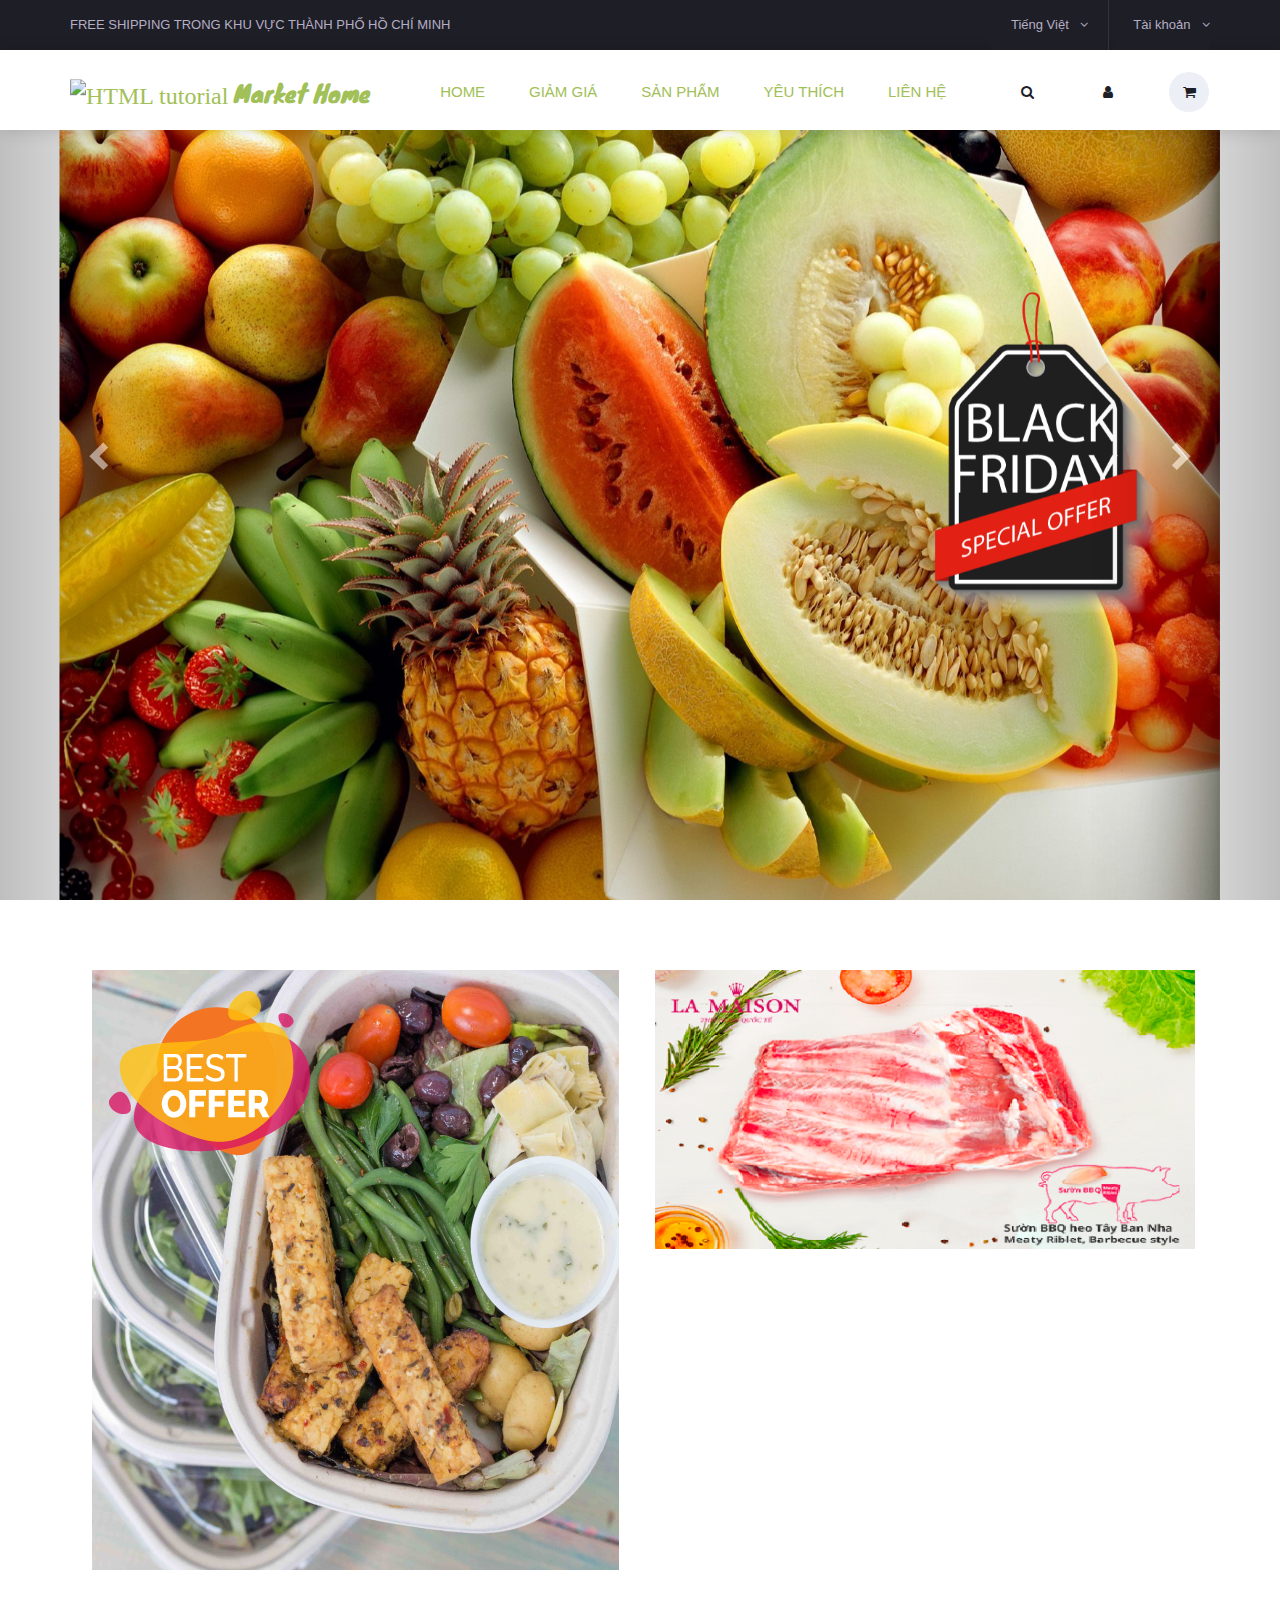
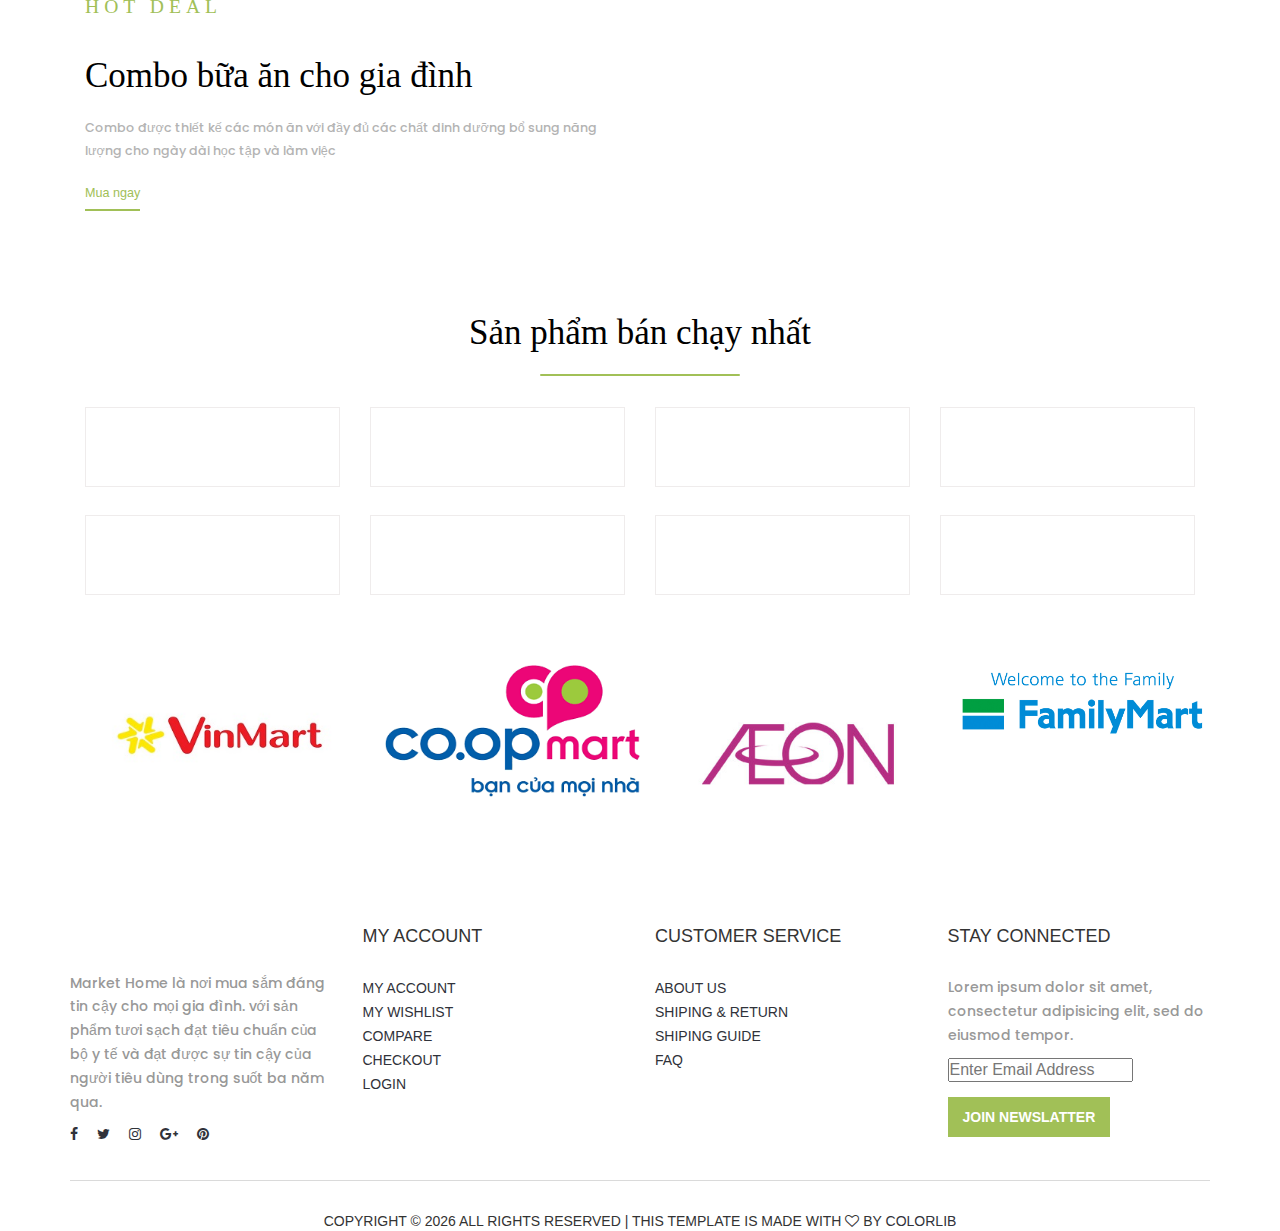
==== commit ecbe944f: "sửa hình" ====
--- a/index.html
+++ b/index.html
@@ -289,11 +289,11 @@
 				<div class="col-md-6 col-md">
 					<div class="col-1">
 						<a href="single.html" class="b-link-stroke b-animate-go  thickbox">
-							<img src="pictures/480_crop_ba-chi-bo-dan-mach.png" class="img-responsive" alt="" />
+							<img src="images/combo.png" class="img-responsive" alt="" />
 							<div class="b-wrapper1 long-img">
 								<p class="b-animate b-from-right    b-delay03 ">Combo cho một bữa ăn dinh dưỡng</p>
 								<label class="b-animate b-from-right    b-delay03 "></label>
-								<h3 class="b-animate b-from-left    b-delay03 ">Category</h3>
+								<h3 class="b-animate b-from-left    b-delay03 ">Combo</h3>
 							</div>
 						</a>
 
--- a/css/new.css
+++ b/css/new.css
@@ -62,21 +62,21 @@
       height: 100%;
     } 
     .item:nth-child(1) {
-      background: url("COMBO.png");
+      background: url("rau.png");
   background-size: cover;
   background-position: center center;
   background-repeat: no-repeat;
     }
 
     .item:nth-child(2) {
-      background: url('combothit.png');
+      background: url('thit.png');
   background-size: cover;
   background-position: center center;
   background-repeat: no-repeat;
     }
 
     .item:nth-child(3) {
-      background: url('https://snap-photos.s3.amazonaws.com/img-thumbs/960w/PU9HHZB5QW.jpg');
+      background: url('tc.png');
   background-size: cover;
   background-position: center center;
   background-repeat: no-repeat;
